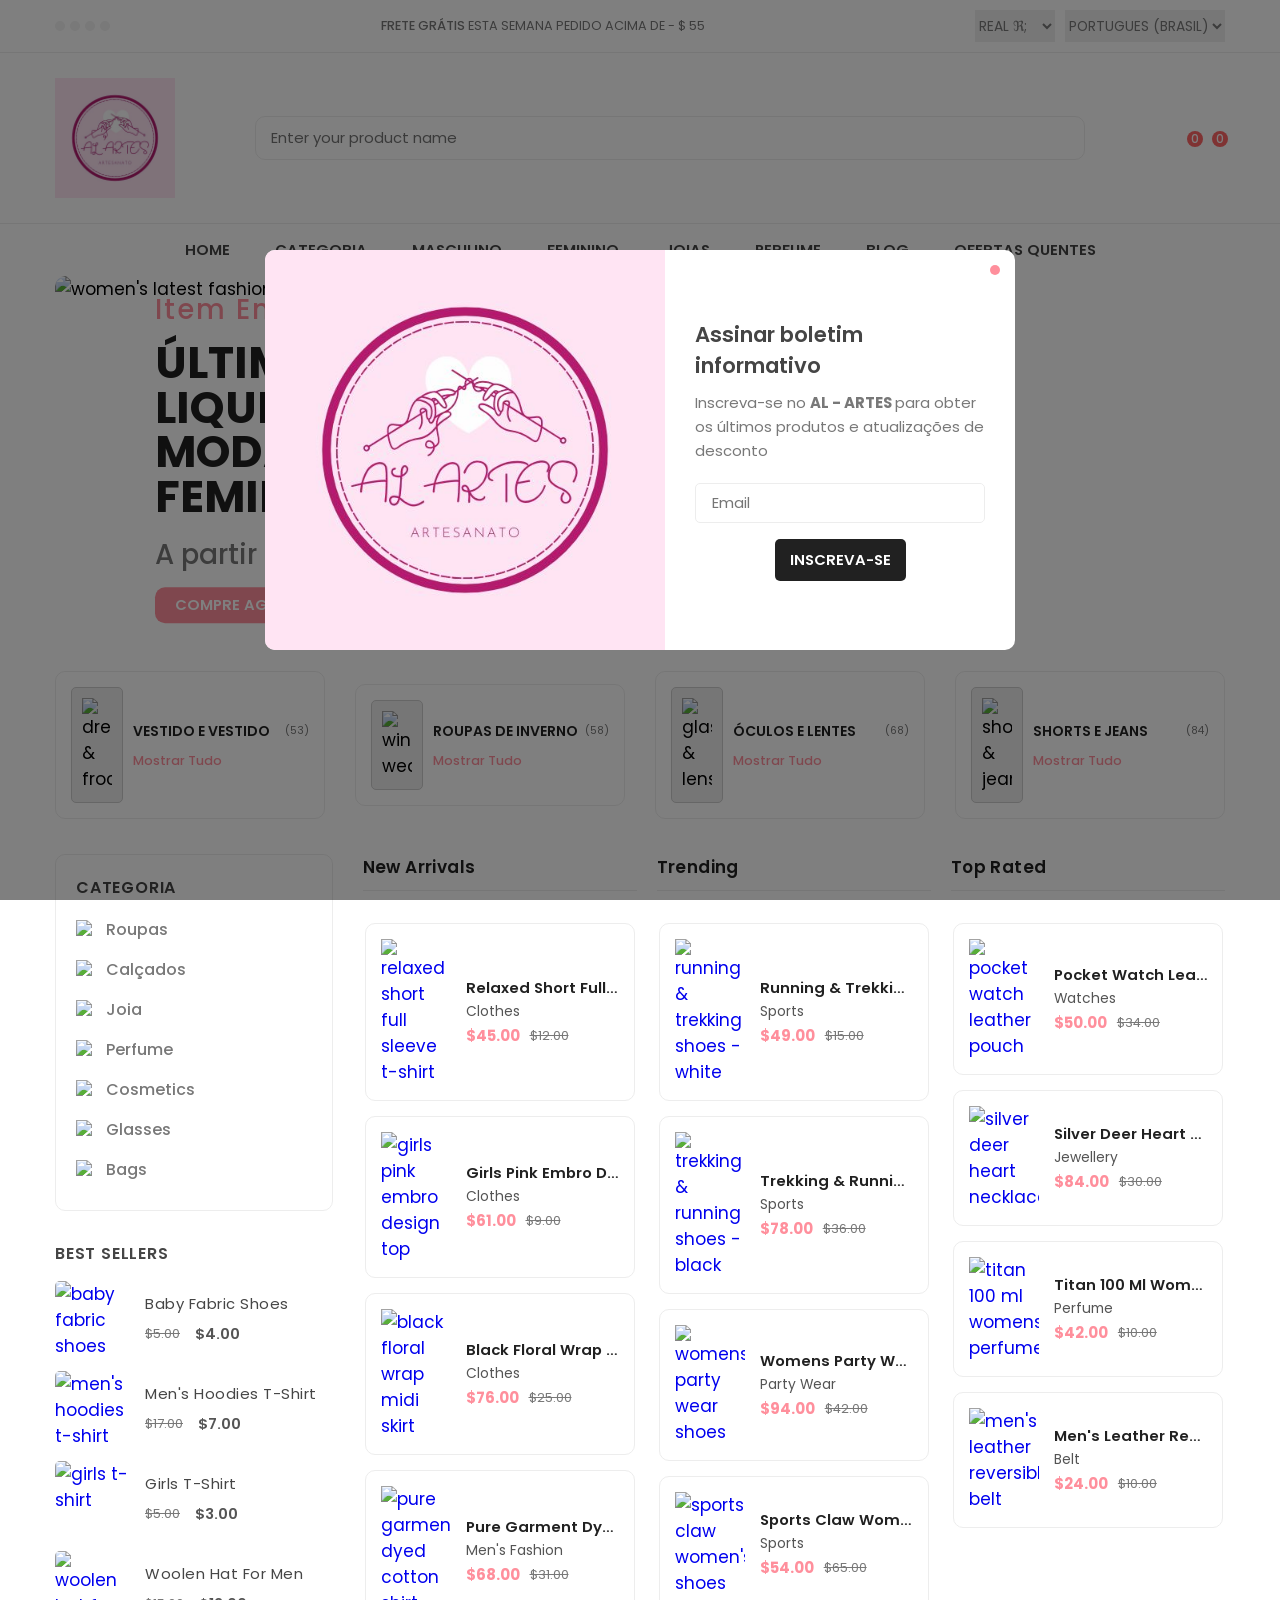
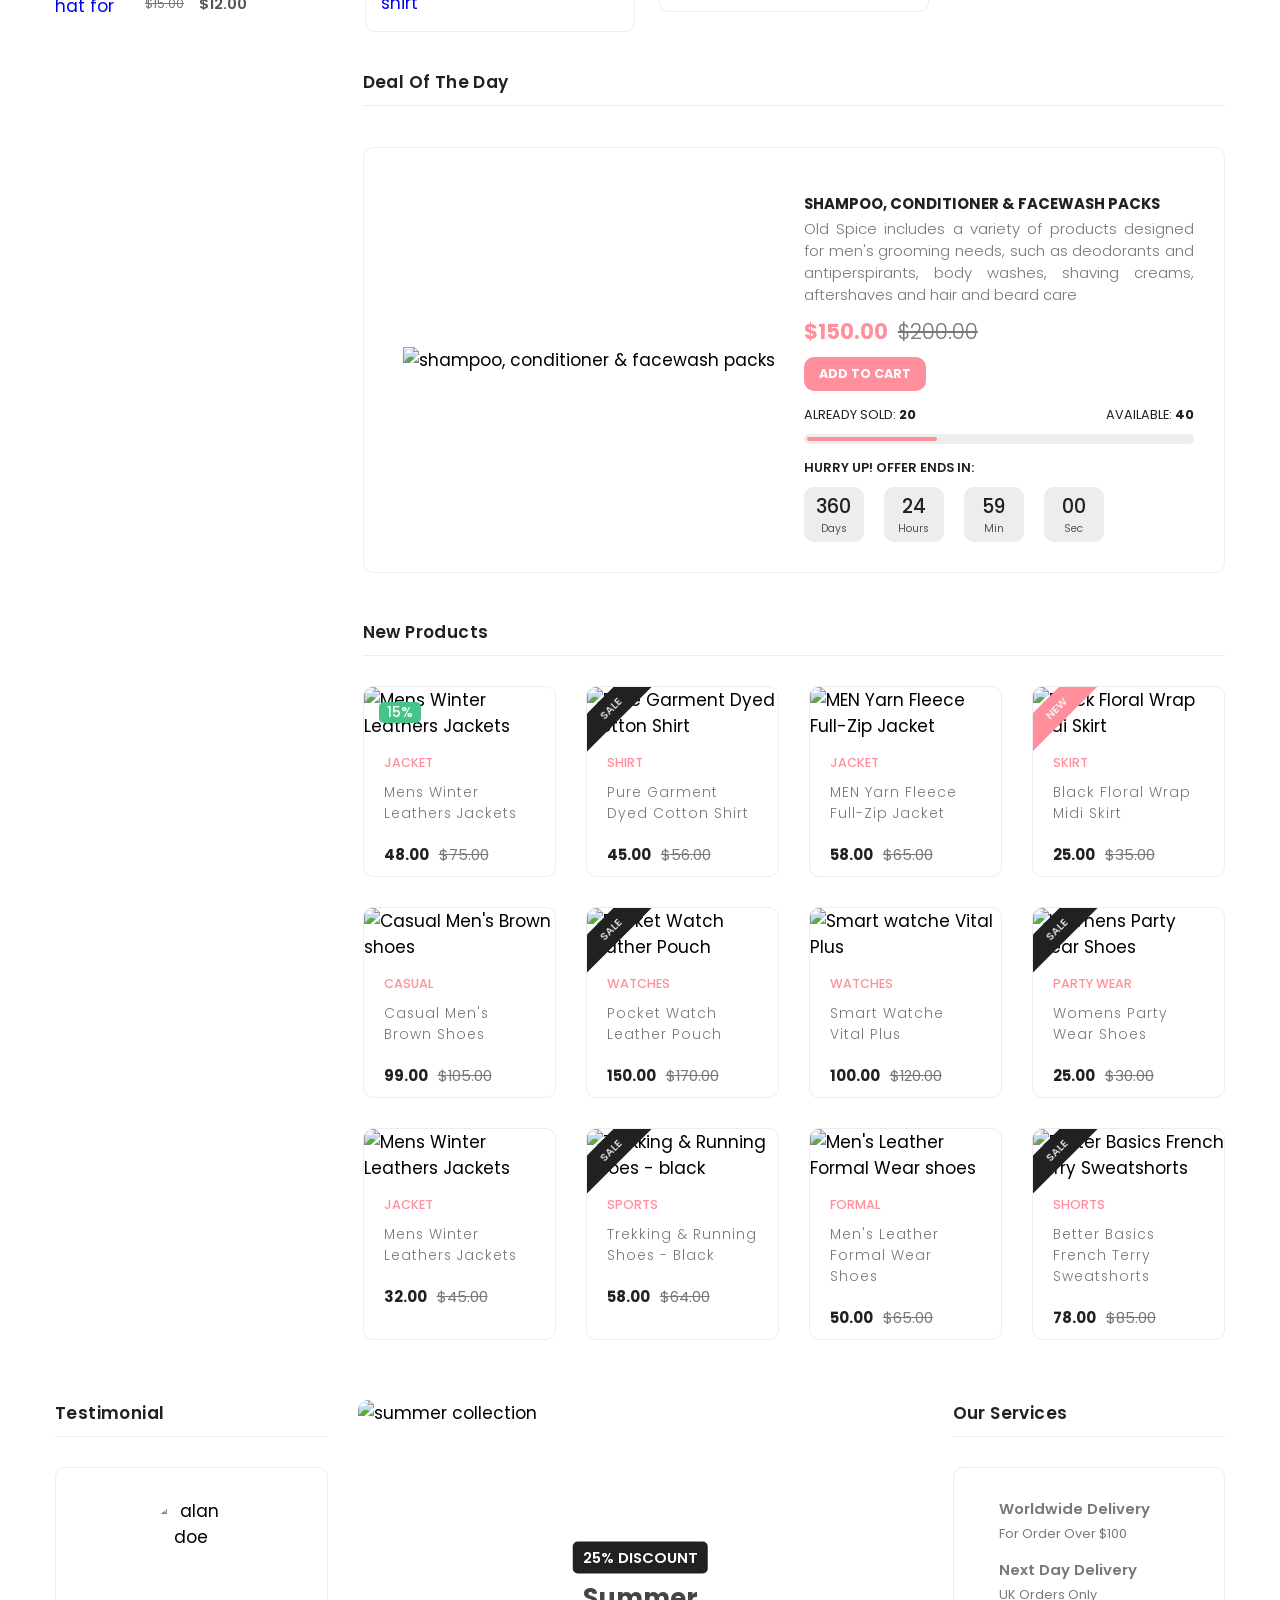
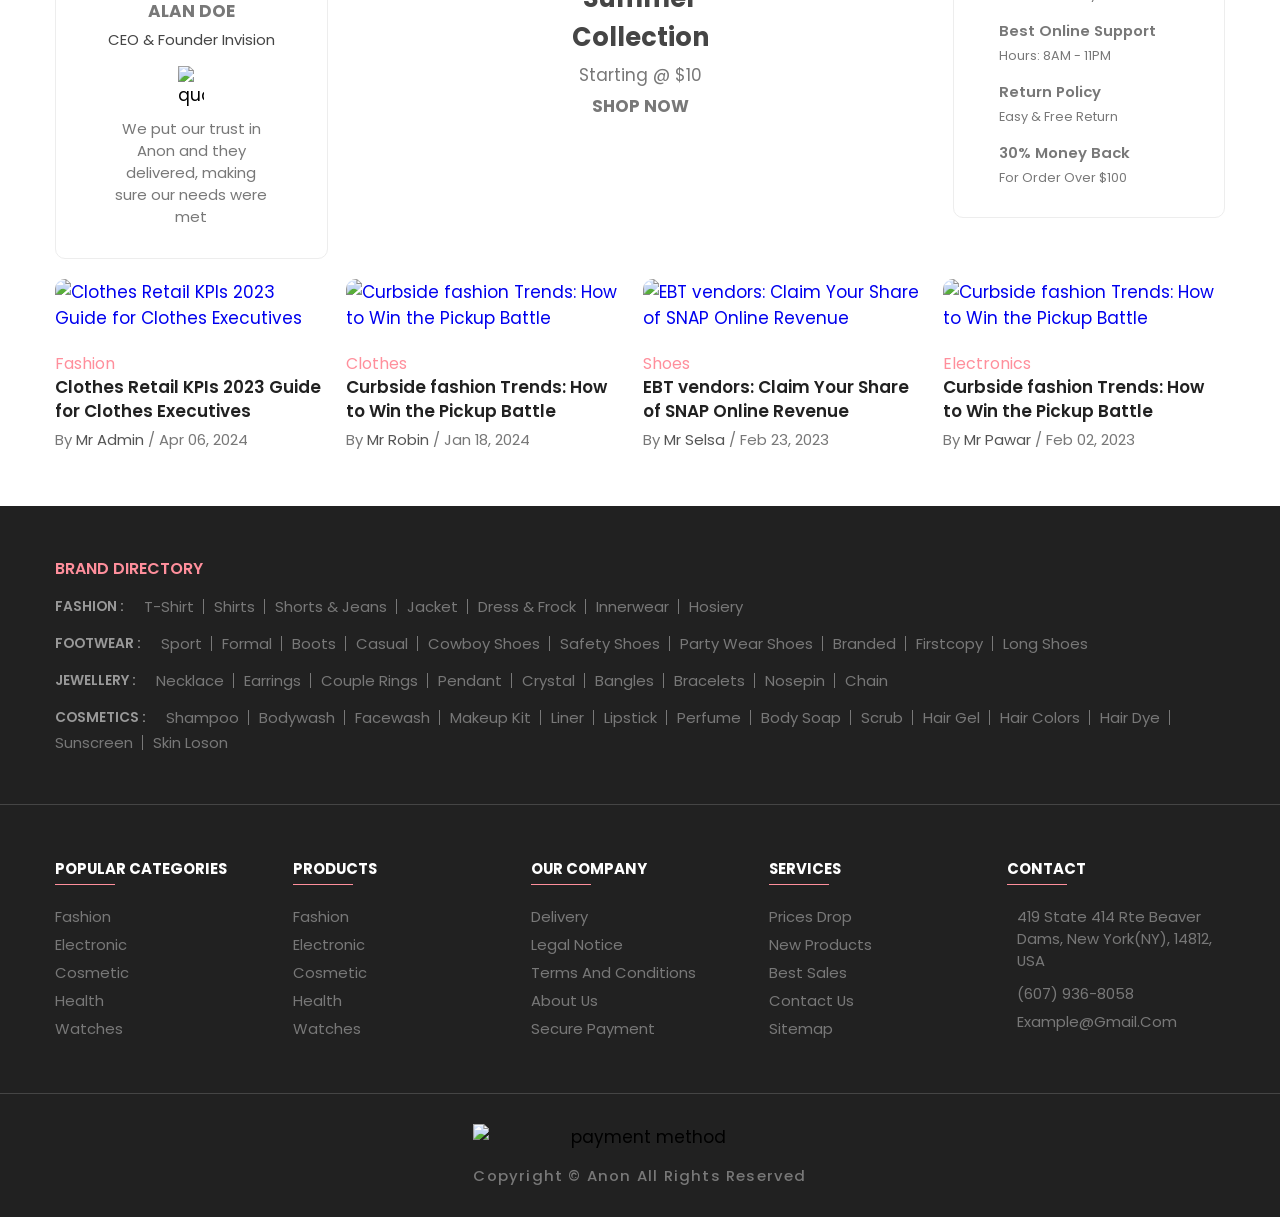
==== index.html @ 82737996 "ARRUMANDO" ====
<!DOCTYPE html>
<html lang="pt-br">

<head>
  <meta charset="UTF-8" />
  <meta name="viewport" content="width=device-width, initial-scale=1.0" />
  <title>AL - Artes</title>
  <link rel="stylesheet" href="style.css" />

  <link rel="shortcut icon" href="https://i.postimg.cc/R07Wy2gJ/favicon.png" type="image/x-icon" />
</head>

<body>
  <div class="overlay" data-overlay></div>

  <div class="modal" data-modal>
    <div class="modal-close-overlay" data-modal-overlay></div>

    <div class="modal-content">
      <button class="modal-close-btn" data-modal-close>
        <ion-icon name="close-outline"></ion-icon>
      </button>

      <div class="newsletter-img">
        <img src="img/AL ARTES.jpg" alt="image" width="400" height="400" />
      </div>

      <div class="newsletter">
        <form action="#">
          <div class="newsletter-header">
            <h3 class="newsletter-title">Assinar boletim informativo</h3>

            <p class="newsletter-desc">
              Inscreva-se no <b>AL - ARTES </b> para obter os últimos produtos
              e atualizações de desconto
            </p>
          </div>

          <input type="email" name="email" class="email-field" placeholder="Email" required />

          <button type="submit" class="btn-newsletter">Inscreva-se</button>
        </form>
      </div>
    </div>
  </div>

  <div class="notification-toast" data-toast>
    <button class="toast-close-btn" data-toast-close>
      <ion-icon name="close-outline"></ion-icon>
    </button>

    <div class="toast-banner">
      <img src="img/tapete_croche.jfif" alt="Ocean Golden Tear Earrings" width="80"
        height="70" />
    </div>

    <div class="toast-detail">
      <p class="toast-message">Alguém acabou de comprar este item</p>
      <p class="toast-title">Tapete Branco</p>
      <p class="toast-meta"><time datetime="PT2M">2 minutos</time> atrás</p>
    </div>
  </div>

  <header>
    <div class="header-top">
      <div class="container">
        <ul class="header-social-container">
          <li>
            <a href="#" class="social-link"><ion-icon name="logo-facebook"></ion-icon></a>
          </li>
          <li>
            <a href="#" class="social-link"><ion-icon name="logo-twitter"></ion-icon></a>
          </li>
          <li>
            <a href="#" class="social-link"><ion-icon name="logo-instagram"></ion-icon></a>
          </li>
          <li>
            <a href="#" class="social-link"><ion-icon name="logo-linkedin"></ion-icon></a>
          </li>
        </ul>

        <div class="header-alert-news">
          <p><b>Frete grátis</b> Esta semana Pedido acima de - $ 55</p>
        </div>

        <div class="header-top-actions">
          <select name="currency">
            <option value="eur">REAL &real;;</option>
          </select>

          <select name="language">
            <option value="pt-br">Portugues (Brasil)</option>
          </select>
        </div>
      </div>
    </div>

    <div class="header-main">
      <div class="container">
        <a href="#" class="header-logo"><img src="img/AL ARTES.jpg" alt="logo" width="120px" height="120px"
            height="36" /></a>

        <div class="header-search-container">
          <input type="search" name="search" class="search-field" placeholder="Enter your product name" />

          <button class="search-btn">
            <ion-icon name="search-outline"></ion-icon>
          </button>
        </div>

        <div class="header-user-actions">
          <button class="action-btn">
            <a href="login/cad.php"><ion-icon name="person-outline"></ion-icon></a>
          </button>

          <button class="action-btn">
            <ion-icon name="heart-outline"></ion-icon>
            <span class="count">0</span>
          </button>

          <button class="action-btn">
            <ion-icon name="bag-handle-outline"></ion-icon>
            <span class="count">0</span>
          </button>
        </div>
      </div>
    </div>

    <nav class="desktop-navigation-menu">
      <div class="container">
        <ul class="desktop-menu-category-list">
          <li class="menu-category">
            <a href="#" class="menu-title">Home</a>
          </li>

          <li class="menu-category">
            <a href="#" class="menu-title">Categoria</a>

            <div class="dropdown-panel">
              <ul class="dropdown-panel-list">
                <li class="menu-title"><a href="#">Eletrônicos</a></li>
                <li class="panel-list-item"><a href="#">Desktop</a></li>
                <li class="panel-list-item"><a href="#">Laptop</a></li>
                <li class="panel-list-item"><a href="#">Câmera</a></li>
                <li class="panel-list-item"><a href="#">Câmera</a></li>
                <li class="panel-list-item">
                  <a href="#">Fone de ouvido</a>
                </li>
                <li class="panel-list-item">
                  <img src="https://i.postimg.cc/MT2mT9ty/electronics-banner-1.jpg" alt="image" width="250"
                    height="119" />
                </li>
              </ul>

              <ul class="dropdown-panel-list">
                <li class="menu-title"><a href="#">Masculino</a></li>
                <li class="panel-list-item"><a href="#">Formal</a></li>
                <li class="panel-list-item"><a href="#">Casual</a></li>
                <li class="panel-list-item"><a href="#">Esporte</a></li>
                <li class="panel-list-item"><a href="#">Jaqueta</a></li>
                <li class="panel-list-item"><a href="#">Óculos de sol</a></li>
                <li class="panel-list-item">
                  <img src="https://i.postimg.cc/nVs954kx/mens-banner.jpg" alt="image" width="250" height="119" />
                </li>
              </ul>

              <ul class="dropdown-panel-list">
                <li class="menu-title"><a href="#">Feminino</a></li>
                <li class="panel-list-item"><a href="#">Formal</a></li>
                <li class="panel-list-item"><a href="#">Casual</a></li>
                <li class="panel-list-item"><a href="#">Perfume</a></li>
                <li class="panel-list-item"><a href="#">Cosméticos</a></li>
                <li class="panel-list-item"><a href="#">Bolsas</a></li>
                <li class="panel-list-item">
                  <img src="https://i.postimg.cc/vT9Bmvq6/womens-banner.jpg" alt="image" width="250" height="119" />
                </li>
              </ul>

              <ul class="dropdown-panel-list">
                <li class="menu-title"><a href="#">Eletrônicos</a></li>
                <li class="panel-list-item"><a href="#">Smart Watch</a></li>
                <li class="panel-list-item"><a href="#">Smart TV</a></li>
                <li class="panel-list-item"><a href="#">Teclado</a></li>
                <li class="panel-list-item"><a href="#">Mouse</a></li>
                <li class="panel-list-item"><a href="#">Microfone</a></li>
                <li class="panel-list-item">
                  <img src="https://i.postimg.cc/htMGhvrM/electronics-banner-2.jpg" alt="image" width="250"
                    height="119" />
                </li>
              </ul>
            </div>
          </li>

          <li class="menu-category">
            <a href="#" class="menu-title">Masculino</a>

            <ul class="dropdown-list">
              <li class="dropdown-item"><a href="#">Camisa</a></li>
              <li class="dropdown-item"><a href="#">Shorts e Jeans</a></li>
              <li class="dropdown-item">
                <a href="#">Calçados de Segurança</a>
              </li>
              <li class="dropdown-item"><a href="#">Carteira</a></li>
            </ul>
          </li>

          <li class="menu-category">
            <a href="#" class="menu-title">Feminino</a>

            <ul class="dropdown-list">
              <li class="dropdown-item"><a href="#">Vestido e vestido</a></li>
              <li class="dropdown-item"><a href="#">Brincos</a></li>
              <li class="dropdown-item"><a href="#">Colar</a></li>
              <li class="dropdown-item"><a href="#">Kit de maquiagem</a></li>
            </ul>
          </li>
          <li class="menu-category">
            <a href="#" class="menu-title">Joias</a>

            <ul class="dropdown-list">
              <li class="dropdown-item"><a href="#">Brincos</a></li>
              <li class="dropdown-item"><a href="#">Anéis de casal</a></li>
              <li class="dropdown-item"><a href="#">Colar</a></li>
              <li class="dropdown-item"><a href="#">Pulseiras</a></li>
            </ul>
          </li>

          <li class="menu-category">
            <a href="#" class="menu-title">Perfume</a>

            <ul class="dropdown-list">
              <li class="dropdown-item">
                <a href="#">Perfume para roupas</a>
              </li>
              <li class="dropdown-item"><a href="#">Desodorante</a></li>
              <li class="dropdown-item">
                <a href="#">Fragrância de flores</a>
              </li>
              <li class="dropdown-item"><a href="#">Ambientador</a></li>
            </ul>
          </li>

          <li class="menu-category">
            <a href="#" class="menu-title">Blog</a>
          </li>

          <li class="menu-category">
            <a href="#" class="menu-title">Ofertas Quentes</a>
          </li>
        </ul>
      </div>
    </nav>

    <div class="mobile-bottom-navigation">
      <button class="action-btn" data-mobile-menu-open-btn>
        <ion-icon name="menu-outline"></ion-icon>
      </button>

      <button class="action-btn">
        <ion-icon name="bag-handle-outline"></ion-icon>
        <span class="count">0</span>
      </button>

      <button class="action-btn">
        <ion-icon name="home-outline"></ion-icon>
      </button>

      <button class="action-btn">
        <ion-icon name="heart-outline"></ion-icon>
        <span class="count">0</span>
      </button>

      <button class="action-btn" data-mobile-menu-open-btn>
        <ion-icon name="grid-outline"></ion-icon>
      </button>
    </div>

    <nav class="mobile-navigation-menu has-scrollbar" data-mobile-menu>
      <div class="menu-top">
        <h2 class="menu-title">Menu</h2>

        <button class="menu-close-btn" data-mobile-menu-close-btn>
          <ion-icon name="close-outline"></ion-icon>
        </button>
      </div>

      <ul class="mobile-menu-category-list">
        <li class="menu-category"><a href="#" class="menu-title">Home</a></li>

        <li class="menu-category">
          <button class="accordion-menu" data-accordion-btn>
            <p class="menu-title">Masculino</p>

            <div>
              <ion-icon name="add-outline" class="add-icon"></ion-icon>
              <ion-icon name="remove-outline" class="remove-icon"></ion-icon>
            </div>
          </button>

          <ul class="submenu-category-list" data-accordion>
            <li class="submenu-category">
              <a href="#" class="submenu-title">Camisa</a>
            </li>
            <li class="submenu-category">
              <a href="#" class="submenu-title">Short e Jeans</a>
            </li>
            <li class="submenu-category">
              <a href="#" class="submenu-title">Calçados de Segurança</a>
            </li>
            <li class="submenu-category">
              <a href="#" class="submenu-title">Carteira</a>
            </li>
          </ul>
        </li>

        <li class="menu-category">
          <button class="accordion-menu" data-accordion-btn>
            <p class="menu-title">Feminino</p>

            <div>
              <ion-icon name="add-outline" class="add-icon"></ion-icon>
              <ion-icon name="remove-outline" class="remove-icon"></ion-icon>
            </div>
          </button>

          <ul class="submenu-category-list" data-accordion>
            <li class="submenu-category">
              <a href="#" class="submenu-title">Vestido e vestido</a>
            </li>
            <li class="submenu-category">
              <a href="#" class="submenu-title">Brincos</a>
            </li>
            <li class="submenu-category">
              <a href="#" class="submenu-title">Colar</a>
            </li>
            <li class="submenu-category">
              <a href="#" class="submenu-title">Kit de maquiagem</a>
            </li>
          </ul>
        </li>

        <li class="menu-category">
          <button class="accordion-menu" data-accordion-btn>
            <p class="menu-title">Jewelyr</p>

            <div>
              <ion-icon name="add-outline" class="add-icon"></ion-icon>
              <ion-icon name="remove-outline" class="remove-icon"></ion-icon>
            </div>
          </button>

          <ul class="submenu-category-list" data-accordion>
            <li class="submenu-category">
              <a href="#" class="submenu-title">Brincos</a>
            </li>
            <li class="submenu-category">
              <a href="#" class="submenu-title">Anéis de casal</a>
            </li>
            <li class="submenu-category">
              <a href="#" class="submenu-title">Colar</a>
            </li>
            <li class="submenu-category">
              <a href="#" class="submenu-title">Pulseiras</a>
            </li>
          </ul>
        </li>

        <li class="menu-category">
          <button class="accordion-menu" data-accordion-btn>
            <p class="menu-title">Perfume</p>

            <div>
              <ion-icon name="add-outline" class="add-icon"></ion-icon>
              <ion-icon name="remove-outline" class="remove-icon"></ion-icon>
            </div>
          </button>

          <ul class="submenu-category-list" data-accordion>
            <li class="submenu-category">
              <a href="#" class="submenu-title">Roupas Perfume</a>
            </li>
            <li class="submenu-category">
              <a href="#" class="submenu-title">Desodorante</a>
            </li>
            <li class="submenu-category">
              <a href="#" class="submenu-title">Fragrância de flores</a>
            </li>
            <li class="submenu-category">
              <a href="#" class="submenu-title">Ambientador</a>
            </li>
          </ul>
        </li>

        <li class="menu-category"><a href="#" class="menu-title">Blog</a></li>

        <li class="menu-category">
          <a href="#" class="menu-title">Ofertas quentes</a>
        </li>
      </ul>

      <div class="menu-bottom">
        <ul class="menu-category-list">
          <li class="menu-category">
            <button class="accordion-menu" data-accordion-btn>
              <p class="menu-title">Idioma</p>
              <ion-icon name="caret-back-outline" class="caret-back"></ion-icon>
            </button>

            <ul class="submenu-category-list" data-accordion>
              <li class="submenu-category">
                <a href="#" class="submenu-title">Inglês</a>
              </li>
              <li class="submenu-category">
                <a href="#" class="submenu-title">Espanhol</a>
              </li>
              <li class="submenu-category">
                <a href="#" class="submenu-title">Francês</a>
              </li>
            </ul>
          </li>
          <li class="menu-category">
            <button class="accordion-menu" data-accordion-btn>
              <p class="menu-title">Moeda</p>
              <ion-icon name="caret-back-outline" class="caret-back"></ion-icon>
            </button>

            <ul class="submenu-category-list" data-accordion>
              <li class="submenu-category">
                <a href="#" class="submenu-title">USD &dollar;</a>
              </li>
              <li class="submenu-category">
                <a href="#" class="submenu-title">EUR &euro;</a>
              </li>
            </ul>
          </li>
        </ul>

        <ul class="menu-social-container">
          <li>
            <a href="#" class="social-link"><ion-icon name="logo-facebook"></ion-icon></a>
          </li>
          <li>
            <a href="#" class="social-link"><ion-icon name="logo-twitter"></ion-icon></a>
          </li>
          <li>
            <a href="#" class="social-link"><ion-icon name="logo-instagram"></ion-icon></a>
          </li>
          <li>
            <a href="#" class="social-link"><ion-icon name="logo-linkedin"></ion-icon></a>
          </li>
        </ul>
      </div>
    </nav>
  </header>

  <main>
    <div class="banner">
      <div class="container">
        <div class="slider-container has-scrollbar">
          <div class="slider-item">
            <img src="https://i.postimg.cc/V6Rrdsk1/banner-1.jpg" alt="women's latest fashion sale"
              class="banner-img" />

            <div class="banner-content">
              <p class="banner-subtitle">Item em alta</p>
              <h2 class="banner-title">Última liquidação de moda feminina</h2>
              <p class="banner-text">A partir de &dollar; <b>20</b>,00</p>
              <a href="#" class="banner-btn">Compre agora</a>
            </div>
          </div>

          <div class="slider-item">
            <img src="https://i.postimg.cc/RFXhvPgZ/banner-2.jpg" alt="modern sunglasses" class="banner-img" />

            <div class="banner-content">
              <p class="banner-subtitle">Acessórios em alta</p>
              <h2 class="banner-title">Óculos de sol modernos</h2>
              <p class="banner-text">A partir de &dollar; <b>15</b>,00</p>
              <a href="#" class="banner-btn">Compre agora</a>
            </div>
          </div>

          <div class="slider-item">
            <img src="https://i.postimg.cc/MTKZ37z2/banner-3.jpg" alt="new fashion summer sale" class="banner-img" />

            <div class="banner-content">
              <p class="banner-subtitle">Oferta de liquidação</p>
              <h2 class="banner-title">Nova liquidação de moda de verão</h2>
              <p class="banner-text">A partir de &dollar; <b>29</b>,99</p>
              <a href="#" class="banner-btn">Compre agora</a>
            </div>
          </div>
        </div>
      </div>
    </div>

    <div class="category">
      <div class="container">
        <div class="category-item-container has-scrollbar">
          <div class="category-item">
            <div class="category-img-box">
              <img src="https://i.postimg.cc/Xv9x15Q8/dress.png" alt="dress & frock" width="30" />
            </div>

            <div class="category-content-box">
              <div class="category-content-flex">
                <h3 class="category-item-title">Vestido e Vestido</h3>
                <p class="category-item-amount">(53)</p>
              </div>
              <a href="#" class="category-btn">Mostrar Tudo</a>
            </div>
          </div>

          <div class="category-item">
            <div class="category-img-box">
              <img src="https://i.postimg.cc/bNKxXJGF/coat.png" alt="winter wear" width="30" />
            </div>

            <div class="category-content-box">
              <div class="category-content-flex">
                <h3 class="category-item-title">Roupas de inverno</h3>
                <p class="category-item-amount">(58)</p>
              </div>
              <a href="#" class="category-btn">Mostrar tudo</a>
            </div>
          </div>

          <div class="category-item">
            <div class="category-img-box">
              <img src="https://i.postimg.cc/zBthxXZ7/glasses.png" alt="glasses & lens" width="30" />
            </div>

            <div class="category-content-box">
              <div class="category-content-flex">
                <h3 class="category-item-title">Óculos e lentes</h3>
                <p class="category-item-amount">(68)</p>
              </div>
              <a href="#" class="category-btn">Mostrar tudo</a>
            </div>
          </div>

          <div class="category-item">
            <div class="category-img-box">
              <img src="https://i.postimg.cc/g04L0kJp/shorts.png" alt="shorts & jeans" width="30" />
            </div>

            <div class="category-content-box">
              <div class="category-content-flex">
                <h3 class="category-item-title">Shorts e Jeans</h3>
                <p class="category-item-amount">(84)</p>
              </div>
              <a href="#" class="category-btn">Mostrar tudo</a>
            </div>
          </div>
          <div class="category-item">
            <div class="category-img-box">
              <img src="https://i.postimg.cc/yddg34gZ/tee.png" alt="t-shirts" width="30" />
            </div>

            <div class="category-content-box">
              <div class="category-content-flex">
                <h3 class="category-item-title">Camisetas</h3>
                <p class="category-item-amount">(35)</p>
              </div>
              <a href="#" class="category-btn">Mostrar tudo</a>
            </div>
          </div>

          <div class="category-item">
            <div class="category-img-box">
              <img src="https://i.postimg.cc/W49mH700/jacket.png" alt="jacket" width="30" />
            </div>

            <div class="category-content-box">
              <div class="category-content-flex">
                <h3 class="category-item-title">Jaqueta</h3>
                <p class="category-item-amount">(16)</p>
              </div>
              <a href="#" class="category-btn">Mostrar tudo</a>
            </div>
          </div>

          <div class="category-item">
            <div class="category-img-box">
              <img src="https://i.postimg.cc/zBVwZRk6/watch.png" alt="watch" width="30" />
            </div>

            <div class="category-content-box">
              <div class="category-content-flex">
                <h3 class="category-item-title">Assistir</h3>
                <p class="category-item-amount">(27)</p>
              </div>
              <a href="#" class="category-btn">Mostrar tudo</a>
            </div>
          </div>

          <div class="category-item">
            <div class="category-img-box">
              <img src="https://i.postimg.cc/y8j0DTQ2/hat.png" alt="hats & caps" width="30" />
            </div>

            <div class="category-content-box">
              <div class="category-content-flex">
                <h3 class="category-item-title">Chapéus e bonés</h3>
                <p class="category-item-amount">(39)</p>
              </div>
              <a href="#" class="category-btn">Mostrar tudo</a>
            </div>
          </div>
        </div>
      </div>
    </div>

    <div class="product-container">
      <div class="container">
        <div class="sidebar has-scrollbar" data-mobile-menu>
          <div class="sidebar-category">
            <div class="sidebar-top">
              <h2 class="sidebar-title">Categoria</h2>

              <button class="sidebar-close-btn" data-mobile-menu-close-btn>
                <ion-icon name="close-outline"></ion-icon>
              </button>
            </div>

            <ul class="sidebar-menu-category-list">
              <li class="sidebar-menu-category">
                <button class="sidebar-accordion-menu" data-accordion-btn>
                  <div class="menu-title-flex">
                    <img src="https://i.postimg.cc/Xv9x15Q8/dress.png" alt="clothes" class="menu-title-img" width="20"
                      height="20" />
                    <p class="menu-title">Roupas</p>
                  </div>

                  <div>
                    <ion-icon name="add-outline" class="add-icon"></ion-icon>
                    <ion-icon name="remove-outline" class="remove-icon"></ion-icon>
                  </div>
                </button>

                <ul class="sidebar-submenu-category-list" data-accordion>
                  <li class="sidebar-submenu-category">
                    <a href="#" class="sidebar-submenu-title">
                      <p class="product-name">Camisa</p>
                      <data value="300" class="stock" title="Estoque disponível">300</data>
                    </a>
                  </li>

                  <li class="sidebar-submenu-category">
                    <a href="#" class="sidebar-submenu-title">
                      <p class="product-name">Shorts e jeans</p>
                      <data value="60" class="stock" title="Estoque disponível">60</data>
                    </a>
                  </li>

                  <li class="sidebar-submenu-category">
                    <a href="#" class="sidebar-submenu-title">
                      <p class="product-name">Jaqueta</p>
                      <data value="50" class="stock" title="Estoque disponível">50</data>
                    </a>
                  </li>

                  <li class="sidebar-submenu-category">
                    <a href="#" class="sidebar-submenu-title">
                      <p class="product-name">Vestido e vestido</p>
                      <data value="87" class="stock" title="Estoque disponível">87</data>
                    </a>
                  </li>
                </ul>
              </li>

              <li class="sidebar-menu-category">
                <button class="sidebar-accordion-menu" data-accordion-btn>
                  <div class="menu-title-flex">
                    <img src="https://i.postimg.cc/d3RBQZhB/shoes.png" alt="footwear" class="menu-title-img" width="20"
                      height="20" />
                    <p class="menu-title">Calçados</p>
                  </div>

                  <div>
                    <ion-icon name="add-outline" class="add-icon"></ion-icon>
                    <ion-icon name="remove-outline" class="remove-icon"></ion-icon>
                  </div>
                </button>

                <ul class="sidebar-submenu-category-list" data-accordion>
                  <li class="sidebar-submenu-category">
                    <a href="#" class="sidebar-submenu-title">
                      <p class="product-name">Esportes</p>
                      <data value="45" class="stock" title="Available Stock">45</data>
                    </a>
                  </li>

                  <li class="sidebar-submenu-category">
                    <a href="#" class="sidebar-submenu-title">
                      <p class="product-name">Formal</p>
                      <data value="75" class="stock" title="Available Stock">75</data>
                    </a>
                  </li>

                  <li class="sidebar-submenu-category">
                    <a href="#" class="sidebar-submenu-title">
                      <p class="product-name">Casual</p>
                      <data value="35" class="stock" title="Available Stock">35</data>
                    </a>
                  </li>

                  <li class="sidebar-submenu-category">
                    <a href="#" class="sidebar-submenu-title">
                      <p class="product-name">Calçados de segurança</p>
                      <data value="26" class="stock" title="Available Stock">26</data>
                    </a>
                  </li>
                </ul>
              </li>

              <li class="sidebar-menu-category">
                <button class="sidebar-accordion-menu" data-accordion-btn>
                  <div class="menu-title-flex">
                    <img src="https://i.postimg.cc/Y9HLrnY5/jewelry.png" alt="jewelyr" class="menu-title-img" width="20"
                      height="20" />
                    <p class="menu-title">Joia</p>
                  </div>

                  <div>
                    <ion-icon name="add-outline" class="add-icon"></ion-icon>
                    <ion-icon name="remove-outline" class="remove-icon"></ion-icon>
                  </div>
                </button>

                <ul class="sidebar-submenu-category-list" data-accordion>
                  <li class="sidebar-submenu-category">
                    <a href="#" class="sidebar-submenu-title">
                      <p class="product-name">Earrings</p>
                      <data value="46" class="stock" title="Available Stock">46</data>
                    </a>
                  </li>

                  <li class="sidebar-submenu-category">
                    <a href="#" class="sidebar-submenu-title">
                      <p class="product-name">Couple Rings</p>
                      <data value="73" class="stock" title="Available Stock">73</data>
                    </a>
                  </li>

                  <li class="sidebar-submenu-category">
                    <a href="#" class="sidebar-submenu-title">
                      <p class="product-name">Necklace</p>
                      <data value="61" class="stock" title="Available Stock">61</data>
                    </a>
                  </li>
                </ul>
              </li>

              <li class="sidebar-menu-category">
                <button class="sidebar-accordion-menu" data-accordion-btn>
                  <div class="menu-title-flex">
                    <img src="https://i.postimg.cc/6q67R8Hz/perfume.png" alt="perfume" class="menu-title-img" width="20"
                      height="20" />
                    <p class="menu-title">Perfume</p>
                  </div>

                  <div>
                    <ion-icon name="add-outline" class="add-icon"></ion-icon>
                    <ion-icon name="remove-outline" class="remove-icon"></ion-icon>
                  </div>
                </button>

                <ul class="sidebar-submenu-category-list" data-accordion>
                  <li class="sidebar-submenu-category">
                    <a href="#" class="sidebar-submenu-title">
                      <p class="product-name">Clothes Perfume</p>
                      <data value="12" class="stock" title="Available Stock">12 pcs</data>
                    </a>
                  </li>

                  <li class="sidebar-submenu-category">
                    <a href="#" class="sidebar-submenu-title">
                      <p class="product-name">Deodorant</p>
                      <data value="60" class="stock" title="Available Stock">60 pcs</data>
                    </a>
                  </li>

                  <li class="sidebar-submenu-category">
                    <a href="#" class="sidebar-submenu-title">
                      <p class="product-name">Jacket</p>
                      <data value="50" class="stock" title="Available Stock">50 pcs</data>
                    </a>
                  </li>

                  <li class="sidebar-submenu-category">
                    <a href="#" class="sidebar-submenu-title">
                      <p class="product-name">Dress & Frock</p>
                      <data value="87" class="stock" title="Available Stock">87 pcs</data>
                    </a>
                  </li>
                </ul>
              </li>

              <li class="sidebar-menu-category">
                <button class="sidebar-accordion-menu" data-accordion-btn>
                  <div class="menu-title-flex">
                    <img src="https://i.postimg.cc/dQnZF91f/cosmetics.png" alt="cosmetics" class="menu-title-img"
                      width="20" height="20" />
                    <p class="menu-title">Cosmetics</p>
                  </div>

                  <div>
                    <ion-icon name="add-outline" class="add-icon"></ion-icon>
                    <ion-icon name="remove-outline" class="remove-icon"></ion-icon>
                  </div>
                </button>

                <ul class="sidebar-submenu-category-list" data-accordion>
                  <li class="sidebar-submenu-category">
                    <a href="#" class="sidebar-submenu-title">
                      <p class="product-name">Shampoo</p>
                      <data value="68" class="stock" title="Available Stock">68</data>
                    </a>
                  </li>

                  <li class="sidebar-submenu-category">
                    <a href="#" class="sidebar-submenu-title">
                      <p class="product-name">Sunscreen</p>
                      <data value="46" class="stock" title="Available Stock">46</data>
                    </a>
                  </li>

                  <li class="sidebar-submenu-category">
                    <a href="#" class="sidebar-submenu-title">
                      <p class="product-name">Body Wash</p>
                      <data value="79" class="stock" title="Available Stock">79</data>
                    </a>
                  </li>

                  <li class="sidebar-submenu-category">
                    <a href="#" class="sidebar-submenu-title">
                      <p class="product-name">Makeup Kit</p>
                      <data value="23" class="stock" title="Available Stock">23</data>
                    </a>
                  </li>
                </ul>
              </li>

              <li class="sidebar-menu-category">
                <button class="sidebar-accordion-menu" data-accordion-btn>
                  <div class="menu-title-flex">
                    <img src="https://i.postimg.cc/zBthxXZ7/glasses.png" alt="glasses" class="menu-title-img" width="20"
                      height="20" />
                    <p class="menu-title">Glasses</p>
                  </div>

                  <div>
                    <ion-icon name="add-outline" class="add-icon"></ion-icon>
                    <ion-icon name="remove-outline" class="remove-icon"></ion-icon>
                  </div>
                </button>

                <ul class="sidebar-submenu-category-list" data-accordion>
                  <li class="sidebar-submenu-category">
                    <a href="#" class="sidebar-submenu-title">
                      <p class="product-name">Sunglasses</p>
                      <data value="50" class="stock" title="Available Stock">50</data>
                    </a>
                  </li>

                  <li class="sidebar-submenu-category">
                    <a href="#" class="sidebar-submenu-title">
                      <p class="product-name">Lenses</p>
                      <data value="48" class="stock" title="Available Stock">48</data>
                    </a>
                  </li>
                </ul>
              </li>

              <li class="sidebar-menu-category">
                <button class="sidebar-accordion-menu" data-accordion-btn>
                  <div class="menu-title-flex">
                    <img src="https://i.postimg.cc/5yt0yZ0R/bag.png" alt="bags" class="menu-title-img" width="20"
                      height="20" />
                    <p class="menu-title">Bags</p>
                  </div>

                  <div>
                    <ion-icon name="add-outline" class="add-icon"></ion-icon>
                    <ion-icon name="remove-outline" class="remove-icon"></ion-icon>
                  </div>
                </button>

                <ul class="sidebar-submenu-category-list" data-accordion>
                  <li class="sidebar-submenu-category">
                    <a href="#" class="sidebar-submenu-title">
                      <p class="product-name">Shopping Bag</p>
                      <data value="62" class="stock" title="Available Stock">62</data>
                    </a>
                  </li>

                  <li class="sidebar-submenu-category">
                    <a href="#" class="sidebar-submenu-title">
                      <p class="product-name">Gym Backpack</p>
                      <data value="35" class="stock" title="Available Stock">35</data>
                    </a>
                  </li>

                  <li class="sidebar-submenu-category">
                    <a href="#" class="sidebar-submenu-title">
                      <p class="product-name">Purse</p>
                      <data value="80" class="stock" title="Available Stock">80</data>
                    </a>
                  </li>

                  <li class="sidebar-submenu-category">
                    <a href="#" class="sidebar-submenu-title">
                      <p class="product-name">Wallet</p>
                      <data value="75" class="stock" title="Available Stock">75</data>
                    </a>
                  </li>
                </ul>
              </li>
            </ul>
          </div>

          <div class="product-showcase">
            <h3 class="showcase-heading">Best Sellers</h3>

            <div class="showcase-wrapper">
              <div class="showcase-container">
                <div class="showcase">
                  <a href="#" class="showcase-img-box">
                    <img src="https://i.postimg.cc/kGZn4GL2/1.jpg" alt="baby fabric shoes" class="showcase-img"
                      width="75" height="75" />
                  </a>

                  <div class="showcase-content">
                    <a href="#">
                      <h4 class="showcase-title">Baby fabric shoes</h4>
                    </a>

                    <div class="showcase-rating">
                      <ion-icon name="star"></ion-icon>
                      <ion-icon name="star"></ion-icon>
                      <ion-icon name="star"></ion-icon>
                      <ion-icon name="star"></ion-icon>
                      <ion-icon name="star"></ion-icon>
                    </div>

                    <div class="price-box">
                      <del>$5.00</del>
                      <p class="price">$4.00</p>
                    </div>
                  </div>
                </div>

                <div class="showcase">
                  <a href="#" class="showcase-img-box">
                    <img src="https://i.postimg.cc/fySG8Kgb/2.jpg" alt="men's hoodies t-shirt" class="showcase-img"
                      width="75" height="75" />
                  </a>

                  <div class="showcase-content">
                    <a href="#">
                      <h4 class="showcase-title">
                        Men's hoodies t-shirt
                      </h4>
                    </a>

                    <div class="showcase-rating">
                      <ion-icon name="star"></ion-icon>
                      <ion-icon name="star"></ion-icon>
                      <ion-icon name="star"></ion-icon>
                      <ion-icon name="star"></ion-icon>
                      <ion-icon name="star"></ion-icon>
                    </div>

                    <div class="price-box">
                      <del>$17.00</del>
                      <p class="price">$7.00</p>
                    </div>
                  </div>
                </div>

                <div class="showcase">
                  <a href="#" class="showcase-img-box">
                    <img src="https://i.postimg.cc/14xL2qLr/3.jpg" alt="girls t-shirt" class="showcase-img" width="75"
                      height="75" />
                  </a>

                  <div class="showcase-content">
                    <a href="#">
                      <h4 class="showcase-title">Girls t-shirt</h4>
                    </a>

                    <div class="showcase-rating">
                      <ion-icon name="star"></ion-icon>
                      <ion-icon name="star"></ion-icon>
                      <ion-icon name="star"></ion-icon>
                      <ion-icon name="star"></ion-icon>
                      <ion-icon name="star"></ion-icon>
                    </div>

                    <div class="price-box">
                      <del>$5.00</del>
                      <p class="price">$3.00</p>
                    </div>
                  </div>
                </div>

                <div class="showcase">
                  <a href="#" class="showcase-img-box">
                    <img src="https://i.postimg.cc/y6wxsrKv/4.jpg" alt="woolen hat for men" class="showcase-img"
                      width="75" height="75" />
                  </a>

                  <div class="showcase-content">
                    <a href="#">
                      <h4 class="showcase-title">Woolen hat for men</h4>
                    </a>

                    <div class="showcase-rating">
                      <ion-icon name="star"></ion-icon>
                      <ion-icon name="star"></ion-icon>
                      <ion-icon name="star"></ion-icon>
                      <ion-icon name="star"></ion-icon>
                      <ion-icon name="star"></ion-icon>
                    </div>

                    <div class="price-box">
                      <del>$15.00</del>
                      <p class="price">$12.00</p>
                    </div>
                  </div>
                </div>
              </div>
            </div>
          </div>
        </div>

        <div class="product-box">
          <div class="product-minimal">
            <div class="product-showcase">
              <h2 class="title">New Arrivals</h2>

              <div class="showcase-wrapper has-scrollbar">
                <div class="showcase-container">
                  <div class="showcase">
                    <a href="#" class="showcase-img-box">
                      <img src="https://i.postimg.cc/fyLNm09z/clothes-1.jpg" alt="relaxed short full sleeve t-shirt"
                        class="showcase-img" width="70" />
                    </a>

                    <div class="showcase-content">
                      <a href="#">
                        <h4 class="showcase-title">
                          Relaxed Short full sleeve t-shirt
                        </h4>
                      </a>
                      <a href="#" class="showcase-category">Clothes</a>

                      <div class="price-box">
                        <p class="price">$45.00</p>
                        <del>$12.00</del>
                      </div>
                    </div>
                  </div>

                  <div class="showcase">
                    <a href="#" class="showcase-img-box">
                      <img src="https://i.postimg.cc/T3mXVxpD/clothes-2.jpg" alt="girls pink embro design top"
                        class="showcase-img" width="70" />
                    </a>

                    <div class="showcase-content">
                      <a href="#">
                        <h4 class="showcase-title">
                          Girls pink Embro design top
                        </h4>
                      </a>
                      <a href="#" class="showcase-category">Clothes</a>

                      <div class="price-box">
                        <p class="price">$61.00</p>
                        <del>$9.00</del>
                      </div>
                    </div>
                  </div>

                  <div class="showcase">
                    <a href="#" class="showcase-img-box">
                      <img src="https://i.postimg.cc/DzgH6wF8/clothes-3.jpg" alt="black floral wrap midi skirt"
                        class="showcase-img" width="70" />
                    </a>

                    <div class="showcase-content">
                      <a href="#">
                        <h4 class="showcase-title">
                          Black Floral Wrap Midi Skirt
                        </h4>
                      </a>
                      <a href="#" class="showcase-category">Clothes</a>

                      <div class="price-box">
                        <p class="price">$76.00</p>
                        <del>$25.00</del>
                      </div>
                    </div>
                  </div>

                  <div class="showcase">
                    <a href="#" class="showcase-img-box">
                      <img src="https://i.postimg.cc/02w43fPg/shirt-1.jpg" alt="pure garment dyed cotton shirt"
                        class="showcase-img" width="70" />
                    </a>

                    <div class="showcase-content">
                      <a href="#">
                        <h4 class="showcase-title">
                          Pure Garment Dyed Cotton Shirt
                        </h4>
                      </a>
                      <a href="#" class="showcase-category">Men's Fashion</a>

                      <div class="price-box">
                        <p class="price">$68.00</p>
                        <del>$31.00</del>
                      </div>
                    </div>
                  </div>
                </div>

                <div class="showcase-container">
                  <div class="showcase">
                    <a href="#" class="showcase-img-box">
                      <img src="https://i.postimg.cc/DZ3QSqRG/jacket-5.jpg" alt="relaxed short full sleeve t-shirt"
                        class="showcase-img" width="70" />
                    </a>

                    <div class="showcase-content">
                      <a href="#">
                        <h4 class="showcase-title">
                          Relaxed Short full sleeve t-shirt
                        </h4>
                      </a>
                      <a href="#" class="showcase-category">Clothes</a>

                      <div class="price-box">
                        <p class="price">$45.00</p>
                        <del>$12.00</del>
                      </div>
                    </div>
                  </div>

                  <div class="showcase">
                    <a href="#" class="showcase-img-box">
                      <img src="https://i.postimg.cc/9fnSKNRh/jacket-1.jpg" alt="men yarn fleece full-zip jacket"
                        class="showcase-img" width="70" />
                    </a>

                    <div class="showcase-content">
                      <a href="#">
                        <h4 class="showcase-title">
                          Men Yarn Fleece Full-zip Jacket
                        </h4>
                      </a>
                      <a href="#" class="showcase-category">Winter wear</a>

                      <div class="price-box">
                        <p class="price">$61.00</p>
                        <del>$11.00</del>
                      </div>
                    </div>
                  </div>

                  <div class="showcase">
                    <a href="#" class="showcase-img-box">
                      <img src="https://i.postimg.cc/jdybNKWJ/jacket-3.jpg" alt="mens winter leathers jackets"
                        class="showcase-img" width="70" />
                    </a>

                    <div class="showcase-content">
                      <a href="#">
                        <h4 class="showcase-title">
                          Mens Winter Leathers Jackets
                        </h4>
                      </a>
                      <a href="#" class="showcase-category">Jackets</a>

                      <div class="price-box">
                        <p class="price">$50.00</p>
                        <del>$25.00</del>
                      </div>
                    </div>
                  </div>

                  <div class="showcase">
                    <a href="#" class="showcase-img-box">
                      <img src="https://i.postimg.cc/7Lmt7tMz/shorts-1.jpg" alt="better basics french terry sweatshorts"
                        class="showcase-img" width="70" />
                    </a>

                    <div class="showcase-content">
                      <a href="#">
                        <h4 class="showcase-title">
                          Better Basics French Terry Sweatshorts
                        </h4>
                      </a>
                      <a href="#" class="showcase-category">Shorts</a>

                      <div class="price-box">
                        <p class="price">$20.00</p>
                        <del>$10.00</del>
                      </div>
                    </div>
                  </div>
                </div>
              </div>
            </div>

            <div class="product-showcase">
              <h2 class="title">Trending</h2>

              <div class="showcase-wrapper has-scrollbar">
                <div class="showcase-container">
                  <div class="showcase">
                    <a href="#" class="showcase-img-box">
                      <img src="https://i.postimg.cc/pLWhzrLm/sports-1.jpg" alt="running & trekking shoes - white"
                        class="showcase-img" width="70" />
                    </a>

                    <div class="showcase-content">
                      <a href="#">
                        <h4 class="showcase-title">
                          Running & Trekking Shoes - White
                        </h4>
                      </a>
                      <a href="#" class="showcase-category">Sports</a>

                      <div class="price-box">
                        <p class="price">$49.00</p>
                        <del>$15.00</del>
                      </div>
                    </div>
                  </div>

                  <div class="showcase">
                    <a href="#" class="showcase-img-box">
                      <img src="https://i.postimg.cc/DfjFzzbv/sports-2.jpg" alt="trekking & running shoes - black"
                        class="showcase-img" width="70" />
                    </a>

                    <div class="showcase-content">
                      <a href="#">
                        <h4 class="showcase-title">
                          Trekking & Running Shoes - Black
                        </h4>
                      </a>
                      <a href="#" class="showcase-category">Sports</a>

                      <div class="price-box">
                        <p class="price">$78.00</p>
                        <del>$36.00</del>
                      </div>
                    </div>
                  </div>

                  <div class="showcase">
                    <a href="#" class="showcase-img-box">
                      <img src="https://i.postimg.cc/qRPjQYmZ/party-wear-1.jpg" alt="womens party wear shoes"
                        class="showcase-img" width="70" />
                    </a>

                    <div class="showcase-content">
                      <a href="#">
                        <h4 class="showcase-title">
                          Womens Party Wear Shoes
                        </h4>
                      </a>
                      <a href="#" class="showcase-category">Party Wear</a>

                      <div class="price-box">
                        <p class="price">$94.00</p>
                        <del>$42.00</del>
                      </div>
                    </div>
                  </div>

                  <div class="showcase">
                    <a href="#" class="showcase-img-box">
                      <img src="https://i.postimg.cc/cH1M4Wv3/sports-3.jpg" alt="sports claw women's shoes"
                        class="showcase-img" width="70" />
                    </a>

                    <div class="showcase-content">
                      <a href="#">
                        <h4 class="showcase-title">
                          Sports Claw Women's Shoes
                        </h4>
                      </a>
                      <a href="#" class="showcase-category">Sports</a>

                      <div class="price-box">
                        <p class="price">$54.00</p>
                        <del>$65.00</del>
                      </div>
                    </div>
                  </div>
                </div>

                <div class="showcase-container">
                  <div class="showcase">
                    <a href="#" class="showcase-img-box">
                      <img src="https://i.postimg.cc/JnczQTWc/sports-6.jpg" alt="air tekking shoes - white"
                        class="showcase-img" width="70" />
                    </a>

                    <div class="showcase-content">
                      <a href="#">
                        <h4 class="showcase-title">
                          Air Trekking Shoes - White
                        </h4>
                      </a>
                      <a href="#" class="showcase-category">Sports</a>

                      <div class="price-box">
                        <p class="price">$52.00</p>
                        <del>$55.00</del>
                      </div>
                    </div>
                  </div>

                  <div class="showcase">
                    <a href="#" class="showcase-img-box">
                      <img src="https://i.postimg.cc/XvxVGrKQ/shoe-3.jpg" alt="Boot With Suede Detail"
                        class="showcase-img" width="70" />
                    </a>

                    <div class="showcase-content">
                      <a href="#">
                        <h4 class="showcase-title">
                          Boot With Suede Detail
                        </h4>
                      </a>
                      <a href="#" class="showcase-category">Boots</a>

                      <div class="price-box">
                        <p class="price">$20.00</p>
                        <del>$30.00</del>
                      </div>
                    </div>
                  </div>

                  <div class="showcase">
                    <a href="#" class="showcase-img-box">
                      <img src="https://i.postimg.cc/JnMtkwB5/shoe-1.jpg" alt="men's leather formal wear shoes"
                        class="showcase-img" width="70" />
                    </a>

                    <div class="showcase-content">
                      <a href="#">
                        <h4 class="showcase-title">
                          Men's Leather Formal Wear Shoes
                        </h4>
                      </a>
                      <a href="#" class="showcase-category">Formal</a>

                      <div class="price-box">
                        <p class="price">$56.00</p>
                        <del>$78.00</del>
                      </div>
                    </div>
                  </div>

                  <div class="showcase">
                    <a href="#" class="showcase-img-box">
                      <img src="https://i.postimg.cc/0yCHGD6R/shoe-2.jpg" alt="casual men's brown shoes"
                        class="showcase-img" width="70" />
                    </a>

                    <div class="showcase-content">
                      <a href="#">
                        <h4 class="showcase-title">
                          Casual Men's Brown Shoes
                        </h4>
                      </a>
                      <a href="#" class="showcase-category">Casual</a>

                      <div class="price-box">
                        <p class="price">$50.00</p>
                        <del>$55.00</del>
                      </div>
                    </div>
                  </div>
                </div>
              </div>
            </div>

            <div class="product-showcase">
              <h2 class="title">Top Rated</h2>

              <div class="showcase-wrapper has-scrollbar">
                <div class="showcase-container">
                  <div class="showcase">
                    <a href="#" class="showcase-img-box">
                      <img src="https://i.postimg.cc/jq84QT45/watch-3.jpg" alt="pocket watch leather pouch"
                        class="showcase-img" width="70" />
                    </a>

                    <div class="showcase-content">
                      <a href="#">
                        <h4 class="showcase-title">
                          Pocket Watch Leather Pouch
                        </h4>
                      </a>
                      <a href="#" class="showcase-category">Watches</a>

                      <div class="price-box">
                        <p class="price">$50.00</p>
                        <del>$34.00</del>
                      </div>
                    </div>
                  </div>

                  <div class="showcase">
                    <a href="#" class="showcase-img-box">
                      <img src="https://i.postimg.cc/MZmBYvv7/jewellery-3.jpg" alt="silver deer heart necklace"
                        class="showcase-img" width="70" />
                    </a>

                    <div class="showcase-content">
                      <a href="#">
                        <h4 class="showcase-title">
                          Silver Deer Heart Necklace
                        </h4>
                      </a>
                      <a href="#" class="showcase-category">Jewellery</a>

                      <div class="price-box">
                        <p class="price">$84.00</p>
                        <del>$30.00</del>
                      </div>
                    </div>
                  </div>

                  <div class="showcase">
                    <a href="#" class="showcase-img-box">
                      <img src="https://i.postimg.cc/R0Kv9Jtq/perfume.jpg" alt="titan 100 ml womens perfume"
                        class="showcase-img" width="70" />
                    </a>

                    <div class="showcase-content">
                      <a href="#">
                        <h4 class="showcase-title">
                          Titan 100 Ml Womens Perfume
                        </h4>
                      </a>
                      <a href="#" class="showcase-category">Perfume</a>

                      <div class="price-box">
                        <p class="price">$42.00</p>
                        <del>$10.00</del>
                      </div>
                    </div>
                  </div>

                  <div class="showcase">
                    <a href="#" class="showcase-img-box">
                      <img src="https://i.postimg.cc/jj4kzynp/belt.jpg" alt="men's leather reversible belt"
                        class="showcase-img" width="70" />
                    </a>

                    <div class="showcase-content">
                      <a href="#">
                        <h4 class="showcase-title">
                          Men's Leather Reversible Belt
                        </h4>
                      </a>
                      <a href="#" class="showcase-category">Belt</a>

                      <div class="price-box">
                        <p class="price">$24.00</p>
                        <del>$10.00</del>
                      </div>
                    </div>
                  </div>
                </div>

                <div class="showcase-container">
                  <div class="showcase">
                    <a href="#" class="showcase-img-box">
                      <img src="https://i.postimg.cc/T24Nqdh3/jewellery-2.jpg" alt="platinum zircon classic ring"
                        class="showcase-img" width="70" />
                    </a>

                    <div class="showcase-content">
                      <a href="#">
                        <h4 class="showcase-title">
                          Platinum Zircon Classic Ring
                        </h4>
                      </a>
                      <a href="#" class="showcase-category">Jewellery</a>

                      <div class="price-box">
                        <p class="price">$62.00</p>
                        <del>$65.00</del>
                      </div>
                    </div>
                  </div>

                  <div class="showcase">
                    <a href="#" class="showcase-img-box">
                      <img src="https://i.postimg.cc/rsk1gH6g/watch-1.jpg" alt="smart watche vital plus"
                        class="showcase-img" width="70" />
                    </a>

                    <div class="showcase-content">
                      <a href="#">
                        <h4 class="showcase-title">
                          Smart Watch Vital Plus
                        </h4>
                      </a>
                      <a href="#" class="showcase-category">Watches</a>

                      <div class="price-box">
                        <p class="price">$56.00</p>
                        <del>$78.00</del>
                      </div>
                    </div>
                  </div>

                  <div class="showcase">
                    <a href="#" class="showcase-img-box">
                      <img src="https://i.postimg.cc/wjGDnM81/shampoo.jpg" alt="shampoo conditioner packs"
                        class="showcase-img" width="70" />
                    </a>

                    <div class="showcase-content">
                      <a href="#">
                        <h4 class="showcase-title">
                          Shampoo Conditioner Packs
                        </h4>
                      </a>
                      <a href="#" class="showcase-category">Cosmetics</a>

                      <div class="price-box">
                        <p class="price">$20.00</p>
                        <del>$30.00</del>
                      </div>
                    </div>
                  </div>

                  <div class="showcase">
                    <a href="#" class="showcase-img-box">
                      <img src="https://i.postimg.cc/6qd3mpCv/jewellery-1.jpg" alt="rose gold peacock earrings"
                        class="showcase-img" width="70" />
                    </a>

                    <div class="showcase-content">
                      <a href="#">
                        <h4 class="showcase-title">
                          Rose Gold Peacock Earrings
                        </h4>
                      </a>
                      <a href="#" class="showcase-category">Jewellery</a>

                      <div class="price-box">
                        <p class="price">$20.00</p>
                        <del>$30.00</del>
                      </div>
                    </div>
                  </div>
                </div>
              </div>
            </div>
          </div>

          <div class="product-featured">
            <h2 class="title">Deal of the day</h2>

            <div class="showcase-wrapper has-scrollbar">
              <div class="showcase-container">
                <div class="showcase">
                  <div class="showcase-banner">
                    <img src="https://i.postimg.cc/wjGDnM81/shampoo.jpg" alt="shampoo, conditioner & facewash packs"
                      class="showcase-img" />
                  </div>

                  <div class="showcase-content">
                    <div class="showcase-rating">
                      <ion-icon name="star"></ion-icon>
                      <ion-icon name="star"></ion-icon>
                      <ion-icon name="star"></ion-icon>
                      <ion-icon name="star-outline"></ion-icon>
                      <ion-icon name="star-outline"></ion-icon>
                    </div>

                    <a href="#">
                      <h3 class="showcase-title">
                        SHAMPOO, CONDITIONER & FACEWASH PACKS
                      </h3>
                    </a>
                    <p class="showcase-desc">
                      Old Spice includes a variety of products designed for
                      men's grooming needs, such as deodorants and
                      antiperspirants, body washes, shaving creams,
                      aftershaves and hair and beard care
                    </p>

                    <div class="price-box">
                      <p class="price">$150.00</p>
                      <del>$200.00</del>
                    </div>

                    <button class="add-cart-btn">Add to Cart</button>

                    <div class="showcase-status">
                      <div class="wrapper">
                        <p>Already Sold: <b>20</b></p>
                        <p>Available: <b>40</b></p>
                      </div>

                      <div class="showcase-status-bar"></div>
                    </div>

                    <div class="countdown-box">
                      <p class="countdown-desc">Hurry up! Offer ends in:</p>

                      <div class="countdown">
                        <div class="countdown-content">
                          <p class="display-number">360</p>
                          <p class="display-text">Days</p>
                        </div>

                        <div class="countdown-content">
                          <p class="display-number">24</p>
                          <p class="display-text">Hours</p>
                        </div>

                        <div class="countdown-content">
                          <p class="display-number">59</p>
                          <p class="display-text">Min</p>
                        </div>

                        <div class="countdown-content">
                          <p class="display-number">00</p>
                          <p class="display-text">Sec</p>
                        </div>
                      </div>
                    </div>
                  </div>
                </div>
              </div>

              <div class="showcase-container">
                <div class="showcase">
                  <div class="showcase-banner">
                    <img src="https://i.postimg.cc/6qd3mpCv/jewellery-1.jpg" alt="Rose Gold diamonds Earring"
                      class="showcase-img" />
                  </div>

                  <div class="showcase-content">
                    <div class="showcase-rating">
                      <ion-icon name="star"></ion-icon>
                      <ion-icon name="star"></ion-icon>
                      <ion-icon name="star"></ion-icon>
                      <ion-icon name="star-outline"></ion-icon>
                      <ion-icon name="star-outline"></ion-icon>
                    </div>

                    <a href="#">
                      <h3 class="showcase-title">
                        ROSE GOLD DIAMOND EARRINGS
                      </h3>
                    </a>
                    <p class="showcase-desc">
                      It's a stylish piece of jewelry that combines the warm
                      tones of rose gold with the brilliance of diamonds.
                      Enjoy a a luxurious and elegant accessory, perfect for
                      enhancing any outfit while adding a touch of
                      sophistication
                    </p>

                    <div class="price-box">
                      <p class="price">$1990.00</p>
                      <del>$2000.00</del>
                    </div>

                    <button class="add-cart-btn">Add to Cart</button>

                    <div class="showcase-status">
                      <div class="wrapper">
                        <p>Already Sold: <b>15</b></p>
                        <p>Available: <b>40</b></p>
                      </div>

                      <div class="showcase-status-bar"></div>
                    </div>

                    <div class="countdown-box">
                      <p class="countdown-desc">Hurry up! Offer ends in:</p>

                      <div class="countdown">
                        <div class="countdown-content">
                          <p class="display-number">360</p>
                          <p class="display-text">Days</p>
                        </div>

                        <div class="countdown-content">
                          <p class="display-number">24</p>
                          <p class="display-text">Hours</p>
                        </div>

                        <div class="countdown-content">
                          <p class="display-number">59</p>
                          <p class="display-text">Min</p>
                        </div>

                        <div class="countdown-content">
                          <p class="display-number">00</p>
                          <p class="display-text">Sec</p>
                        </div>
                      </div>
                    </div>
                  </div>
                </div>
              </div>
            </div>
          </div>

          <div class="product-main">
            <h2 class="title">New Products</h2>

            <div class="product-grid">
              <div class="showcase">
                <div class="showcase-banner">
                  <img src="https://i.postimg.cc/jdybNKWJ/jacket-3.jpg" alt="Mens Winter Leathers Jackets"
                    class="product-img default" width="300" />
                  <img src="https://i.postimg.cc/pr9cj4HT/jacket-4.jpg" alt="Mens Winter Leathers Jackets"
                    class="product-img hover" width="300" />

                  <p class="showcase-badge">15%</p>

                  <div class="showcase-actions">
                    <button class="btn-action">
                      <ion-icon name="heart-outline"></ion-icon>
                    </button>
                    <button class="btn-action">
                      <ion-icon name="eye-outline"></ion-icon>
                    </button>
                    <button class="btn-action">
                      <ion-icon name="repeat-outline"></ion-icon>
                    </button>
                    <button class="btn-action">
                      <ion-icon name="bag-add-outline"></ion-icon>
                    </button>
                  </div>
                </div>

                <div class="showcase-content">
                  <a href="#" class="showcase-category">Jacket</a>
                  <a href="#">
                    <h3 class="showcase-title">
                      Mens Winter Leathers Jackets
                    </h3>
                  </a>

                  <div class="showcase-rating">
                    <ion-icon name="star"></ion-icon>
                    <ion-icon name="star"></ion-icon>
                    <ion-icon name="star"></ion-icon>
                    <ion-icon name="star-outline"></ion-icon>
                    <ion-icon name="star-outline"></ion-icon>
                  </div>

                  <div class="price-box">
                    <p class="price">48.00</p>
                    <del>$75.00</del>
                  </div>
                </div>
              </div>

              <div class="showcase">
                <div class="showcase-banner">
                  <img src="https://i.postimg.cc/02w43fPg/shirt-1.jpg" alt="Pure Garment Dyed Cotton Shirt"
                    class="product-img default" width="300" />
                  <img src="https://i.postimg.cc/dVbq6JMK/shirt-2.jpg" alt="Pure Garment Dyed Cotton Shirt"
                    class="product-img hover" width="300" />

                  <p class="showcase-badge angle black">Sale</p>

                  <div class="showcase-actions">
                    <button class="btn-action">
                      <ion-icon name="heart-outline"></ion-icon>
                    </button>
                    <button class="btn-action">
                      <ion-icon name="eye-outline"></ion-icon>
                    </button>
                    <button class="btn-action">
                      <ion-icon name="repeat-outline"></ion-icon>
                    </button>
                    <button class="btn-action">
                      <ion-icon name="bag-add-outline"></ion-icon>
                    </button>
                  </div>
                </div>

                <div class="showcase-content">
                  <a href="#" class="showcase-category">SHIRT</a>
                  <a href="#">
                    <h3 class="showcase-title">
                      Pure Garment Dyed Cotton Shirt
                    </h3>
                  </a>

                  <div class="showcase-rating">
                    <ion-icon name="star"></ion-icon>
                    <ion-icon name="star"></ion-icon>
                    <ion-icon name="star"></ion-icon>
                    <ion-icon name="star-outline"></ion-icon>
                    <ion-icon name="star-outline"></ion-icon>
                  </div>

                  <div class="price-box">
                    <p class="price">45.00</p>
                    <del>$56.00</del>
                  </div>
                </div>
              </div>

              <div class="showcase">
                <div class="showcase-banner">
                  <img src="https://i.postimg.cc/DZ3QSqRG/jacket-5.jpg" alt="MEN Yarn Fleece Full-Zip Jacket"
                    class="product-img default" width="300" />
                  <img src="https://i.postimg.cc/RFnYQp6s/jacket-6.jpg" alt="MEN Yarn Fleece Full-Zip Jacket"
                    class="product-img hover" width="300" />

                  <!-- <p class="showcase-badge angle black">Sale</p> -->

                  <div class="showcase-actions">
                    <button class="btn-action">
                      <ion-icon name="heart-outline"></ion-icon>
                    </button>
                    <button class="btn-action">
                      <ion-icon name="eye-outline"></ion-icon>
                    </button>
                    <button class="btn-action">
                      <ion-icon name="repeat-outline"></ion-icon>
                    </button>
                    <button class="btn-action">
                      <ion-icon name="bag-add-outline"></ion-icon>
                    </button>
                  </div>
                </div>

                <div class="showcase-content">
                  <a href="#" class="showcase-category">JACKET</a>
                  <a href="#">
                    <h3 class="showcase-title">
                      MEN Yarn Fleece Full-Zip Jacket
                    </h3>
                  </a>

                  <div class="showcase-rating">
                    <ion-icon name="star"></ion-icon>
                    <ion-icon name="star"></ion-icon>
                    <ion-icon name="star"></ion-icon>
                    <ion-icon name="star-outline"></ion-icon>
                    <ion-icon name="star-outline"></ion-icon>
                  </div>

                  <div class="price-box">
                    <p class="price">58.00</p>
                    <del>$65.00</del>
                  </div>
                </div>
              </div>

              <div class="showcase">
                <div class="showcase-banner">
                  <img src="https://i.postimg.cc/DzgH6wF8/clothes-3.jpg" alt="Black Floral Wrap Midi Skirt"
                    class="product-img default" width="300" />
                  <img src="https://i.postimg.cc/g01SJySv/clothes-4.jpg" alt="Black Floral Wrap Midi Skirt"
                    class="product-img hover" width="300" />

                  <p class="showcase-badge angle pink">NEW</p>

                  <div class="showcase-actions">
                    <button class="btn-action">
                      <ion-icon name="heart-outline"></ion-icon>
                    </button>
                    <button class="btn-action">
                      <ion-icon name="eye-outline"></ion-icon>
                    </button>
                    <button class="btn-action">
                      <ion-icon name="repeat-outline"></ion-icon>
                    </button>
                    <button class="btn-action">
                      <ion-icon name="bag-add-outline"></ion-icon>
                    </button>
                  </div>
                </div>

                <div class="showcase-content">
                  <a href="#" class="showcase-category">SKIRT</a>
                  <a href="#">
                    <h3 class="showcase-title">
                      Black Floral Wrap Midi Skirt
                    </h3>
                  </a>

                  <div class="showcase-rating">
                    <ion-icon name="star"></ion-icon>
                    <ion-icon name="star"></ion-icon>
                    <ion-icon name="star"></ion-icon>
                    <ion-icon name="star-outline"></ion-icon>
                    <ion-icon name="star-outline"></ion-icon>
                  </div>

                  <div class="price-box">
                    <p class="price">25.00</p>
                    <del>$35.00</del>
                  </div>
                </div>
              </div>

              <div class="showcase">
                <div class="showcase-banner">
                  <img src="https://i.postimg.cc/0yCHGD6R/shoe-2.jpg" alt="Casual Men's Brown shoes"
                    class="product-img default" width="300" />
                  <img src="https://i.postimg.cc/TY29THdz/shoe-2-1.jpg" alt="Casual Men's Brown shoes"
                    class="product-img hover" width="300" />

                  <!-- <p class="showcase-badge angle black">Sale</p> -->

                  <div class="showcase-actions">
                    <button class="btn-action">
                      <ion-icon name="heart-outline"></ion-icon>
                    </button>
                    <button class="btn-action">
                      <ion-icon name="eye-outline"></ion-icon>
                    </button>
                    <button class="btn-action">
                      <ion-icon name="repeat-outline"></ion-icon>
                    </button>
                    <button class="btn-action">
                      <ion-icon name="bag-add-outline"></ion-icon>
                    </button>
                  </div>
                </div>

                <div class="showcase-content">
                  <a href="#" class="showcase-category">CASUAL</a>
                  <a href="#">
                    <h3 class="showcase-title">
                      Casual Men's Brown shoes
                    </h3>
                  </a>

                  <div class="showcase-rating">
                    <ion-icon name="star"></ion-icon>
                    <ion-icon name="star"></ion-icon>
                    <ion-icon name="star"></ion-icon>
                    <ion-icon name="star-outline"></ion-icon>
                    <ion-icon name="star-outline"></ion-icon>
                  </div>

                  <div class="price-box">
                    <p class="price">99.00</p>
                    <del>$105.00</del>
                  </div>
                </div>
              </div>

              <div class="showcase">
                <div class="showcase-banner">
                  <img src="https://i.postimg.cc/jq84QT45/watch-3.jpg" alt="Pocket Watch Leather Pouch"
                    class="product-img default" width="300" />
                  <img src="https://i.postimg.cc/tRk3vt32/watch-4.jpg" alt="Pocket Watch Leather Pouch"
                    class="product-img hover" width="300" />

                  <p class="showcase-badge angle black">Sale</p>

                  <div class="showcase-actions">
                    <button class="btn-action">
                      <ion-icon name="heart-outline"></ion-icon>
                    </button>
                    <button class="btn-action">
                      <ion-icon name="eye-outline"></ion-icon>
                    </button>
                    <button class="btn-action">
                      <ion-icon name="repeat-outline"></ion-icon>
                    </button>
                    <button class="btn-action">
                      <ion-icon name="bag-add-outline"></ion-icon>
                    </button>
                  </div>
                </div>

                <div class="showcase-content">
                  <a href="#" class="showcase-category">WATCHES</a>
                  <a href="#">
                    <h3 class="showcase-title">
                      Pocket Watch Leather Pouch
                    </h3>
                  </a>

                  <div class="showcase-rating">
                    <ion-icon name="star"></ion-icon>
                    <ion-icon name="star"></ion-icon>
                    <ion-icon name="star"></ion-icon>
                    <ion-icon name="star-outline"></ion-icon>
                    <ion-icon name="star-outline"></ion-icon>
                  </div>

                  <div class="price-box">
                    <p class="price">150.00</p>
                    <del>$170.00</del>
                  </div>
                </div>
              </div>

              <div class="showcase">
                <div class="showcase-banner">
                  <img src="https://i.postimg.cc/rsk1gH6g/watch-1.jpg" alt="Smart watche Vital Plus"
                    class="product-img default" width="300" />
                  <img src="https://i.postimg.cc/hjgmpfhk/watch-2.jpg" alt="Smart watche Vital Plus"
                    class="product-img hover" width="300" />

                  <!-- <p class="showcase-badge angle black">Sale</p> -->

                  <div class="showcase-actions">
                    <button class="btn-action">
                      <ion-icon name="heart-outline"></ion-icon>
                    </button>
                    <button class="btn-action">
                      <ion-icon name="eye-outline"></ion-icon>
                    </button>
                    <button class="btn-action">
                      <ion-icon name="repeat-outline"></ion-icon>
                    </button>
                    <button class="btn-action">
                      <ion-icon name="bag-add-outline"></ion-icon>
                    </button>
                  </div>
                </div>

                <div class="showcase-content">
                  <a href="#" class="showcase-category">WATCHES</a>
                  <a href="#">
                    <h3 class="showcase-title">
                      Smart watche Vital Plus
                    </h3>
                  </a>

                  <div class="showcase-rating">
                    <ion-icon name="star"></ion-icon>
                    <ion-icon name="star"></ion-icon>
                    <ion-icon name="star"></ion-icon>
                    <ion-icon name="star-outline"></ion-icon>
                    <ion-icon name="star-outline"></ion-icon>
                  </div>

                  <div class="price-box">
                    <p class="price">100.00</p>
                    <del>$120.00</del>
                  </div>
                </div>
              </div>

              <div class="showcase">
                <div class="showcase-banner">
                  <img src="https://i.postimg.cc/qRPjQYmZ/party-wear-1.jpg" alt="Womens Party Wear Shoes"
                    class="product-img default" width="300" />
                  <img src="https://i.postimg.cc/FKhF6cgV/party-wear-2.jpg" alt="Womens Party Wear Shoes"
                    class="product-img hover" width="300" />

                  <p class="showcase-badge angle black">Sale</p>

                  <div class="showcase-actions">
                    <button class="btn-action">
                      <ion-icon name="heart-outline"></ion-icon>
                    </button>
                    <button class="btn-action">
                      <ion-icon name="eye-outline"></ion-icon>
                    </button>
                    <button class="btn-action">
                      <ion-icon name="repeat-outline"></ion-icon>
                    </button>
                    <button class="btn-action">
                      <ion-icon name="bag-add-outline"></ion-icon>
                    </button>
                  </div>
                </div>

                <div class="showcase-content">
                  <a href="#" class="showcase-category">PARTY WEAR</a>
                  <a href="#">
                    <h3 class="showcase-title">
                      Womens Party Wear Shoes
                    </h3>
                  </a>

                  <div class="showcase-rating">
                    <ion-icon name="star"></ion-icon>
                    <ion-icon name="star"></ion-icon>
                    <ion-icon name="star"></ion-icon>
                    <ion-icon name="star-outline"></ion-icon>
                    <ion-icon name="star-outline"></ion-icon>
                  </div>

                  <div class="price-box">
                    <p class="price">25.00</p>
                    <del>$30.00</del>
                  </div>
                </div>
              </div>

              <div class="showcase">
                <div class="showcase-banner">
                  <img src="https://i.postimg.cc/9fnSKNRh/jacket-1.jpg" alt="Mens Winter Leathers Jackets"
                    class="product-img default" width="300" />
                  <img src="https://i.postimg.cc/T36WRKJp/jacket-2.jpg" alt="Mens Winter Leathers Jackets"
                    class="product-img hover" width="300" />

                  <!-- <p class="showcase-badge angle black">Sale</p> -->

                  <div class="showcase-actions">
                    <button class="btn-action">
                      <ion-icon name="heart-outline"></ion-icon>
                    </button>
                    <button class="btn-action">
                      <ion-icon name="eye-outline"></ion-icon>
                    </button>
                    <button class="btn-action">
                      <ion-icon name="repeat-outline"></ion-icon>
                    </button>
                    <button class="btn-action">
                      <ion-icon name="bag-add-outline"></ion-icon>
                    </button>
                  </div>
                </div>

                <div class="showcase-content">
                  <a href="#" class="showcase-category">JACKET</a>
                  <a href="#">
                    <h3 class="showcase-title">
                      Mens Winter Leathers Jackets
                    </h3>
                  </a>

                  <div class="showcase-rating">
                    <ion-icon name="star"></ion-icon>
                    <ion-icon name="star"></ion-icon>
                    <ion-icon name="star"></ion-icon>
                    <ion-icon name="star-outline"></ion-icon>
                    <ion-icon name="star-outline"></ion-icon>
                  </div>

                  <div class="price-box">
                    <p class="price">32.00</p>
                    <del>$45.00</del>
                  </div>
                </div>
              </div>

              <div class="showcase">
                <div class="showcase-banner">
                  <img src="https://i.postimg.cc/DfjFzzbv/sports-2.jpg" alt="Trekking & Running Shoes - black"
                    class="product-img default" width="300" />
                  <img src="https://i.postimg.cc/BbFX338T/sports-4.jpg" alt="Trekking & Running Shoes - black"
                    class="product-img hover" width="300" />

                  <p class="showcase-badge angle black">Sale</p>

                  <div class="showcase-actions">
                    <button class="btn-action">
                      <ion-icon name="heart-outline"></ion-icon>
                    </button>
                    <button class="btn-action">
                      <ion-icon name="eye-outline"></ion-icon>
                    </button>
                    <button class="btn-action">
                      <ion-icon name="repeat-outline"></ion-icon>
                    </button>
                    <button class="btn-action">
                      <ion-icon name="bag-add-outline"></ion-icon>
                    </button>
                  </div>
                </div>

                <div class="showcase-content">
                  <a href="#" class="showcase-category">SPORTS</a>
                  <a href="#">
                    <h3 class="showcase-title">
                      Trekking & Running Shoes - black
                    </h3>
                  </a>

                  <div class="showcase-rating">
                    <ion-icon name="star"></ion-icon>
                    <ion-icon name="star"></ion-icon>
                    <ion-icon name="star"></ion-icon>
                    <ion-icon name="star-outline"></ion-icon>
                    <ion-icon name="star-outline"></ion-icon>
                  </div>

                  <div class="price-box">
                    <p class="price">58.00</p>
                    <del>$64.00</del>
                  </div>
                </div>
              </div>

              <div class="showcase">
                <div class="showcase-banner">
                  <img src="https://i.postimg.cc/JnMtkwB5/shoe-1.jpg" alt="Men's Leather Formal Wear shoes"
                    class="product-img default" width="300" />
                  <img src="https://i.postimg.cc/BnLwGwNq/shoe-1-1.jpg" alt="Men's Leather Formal Wear shoes"
                    class="product-img hover" width="300" />

                  <!-- <p class="showcase-badge angle black">Sale</p> -->

                  <div class="showcase-actions">
                    <button class="btn-action">
                      <ion-icon name="heart-outline"></ion-icon>
                    </button>
                    <button class="btn-action">
                      <ion-icon name="eye-outline"></ion-icon>
                    </button>
                    <button class="btn-action">
                      <ion-icon name="repeat-outline"></ion-icon>
                    </button>
                    <button class="btn-action">
                      <ion-icon name="bag-add-outline"></ion-icon>
                    </button>
                  </div>
                </div>

                <div class="showcase-content">
                  <a href="#" class="showcase-category">FORMAL</a>
                  <a href="#">
                    <h3 class="showcase-title">
                      Men's Leather Formal Wear shoes
                    </h3>
                  </a>

                  <div class="showcase-rating">
                    <ion-icon name="star"></ion-icon>
                    <ion-icon name="star"></ion-icon>
                    <ion-icon name="star"></ion-icon>
                    <ion-icon name="star-outline"></ion-icon>
                    <ion-icon name="star-outline"></ion-icon>
                  </div>

                  <div class="price-box">
                    <p class="price">50.00</p>
                    <del>$65.00</del>
                  </div>
                </div>
              </div>

              <div class="showcase">
                <div class="showcase-banner">
                  <img src="https://i.postimg.cc/7Lmt7tMz/shorts-1.jpg" alt="Better Basics French Terry Sweatshorts"
                    class="product-img default" width="300" />
                  <img src="https://i.postimg.cc/cLBTZywG/shorts-2.jpg" alt="Better Basics French Terry Sweatshorts"
                    class="product-img hover" width="300" />

                  <p class="showcase-badge angle black">Sale</p>

                  <div class="showcase-actions">
                    <button class="btn-action">
                      <ion-icon name="heart-outline"></ion-icon>
                    </button>
                    <button class="btn-action">
                      <ion-icon name="eye-outline"></ion-icon>
                    </button>
                    <button class="btn-action">
                      <ion-icon name="repeat-outline"></ion-icon>
                    </button>
                    <button class="btn-action">
                      <ion-icon name="bag-add-outline"></ion-icon>
                    </button>
                  </div>
                </div>

                <div class="showcase-content">
                  <a href="#" class="showcase-category">SHORTS</a>
                  <a href="#">
                    <h3 class="showcase-title">
                      Better Basics French Terry Sweatshorts
                    </h3>
                  </a>

                  <div class="showcase-rating">
                    <ion-icon name="star"></ion-icon>
                    <ion-icon name="star"></ion-icon>
                    <ion-icon name="star"></ion-icon>
                    <ion-icon name="star-outline"></ion-icon>
                    <ion-icon name="star-outline"></ion-icon>
                  </div>

                  <div class="price-box">
                    <p class="price">78.00</p>
                    <del>$85.00</del>
                  </div>
                </div>
              </div>
            </div>
          </div>
        </div>
      </div>
    </div>

    <div>
      <div class="container">
        <div class="testimonials-box">
          <div class="testimonial">
            <h2 class="title">Testimonial</h2>

            <div class="testimonial-card">
              <img src="https://i.postimg.cc/g27jxrvV/testimonial-1.jpg" alt="alan doe" class="testimonial-banner"
                width="80" height="80" />

              <p class="testimonial-name">Alan Doe</p>

              <p class="testimonial-title">CEO & Founder Invision</p>

              <img src="https://i.postimg.cc/QCSxhM8W/quotes.png" alt="quotation" class="quotation-img" width="26" />

              <p class="testimonial-desc">
                We put our trust in Anon and they delivered, making sure our
                needs were met
              </p>
            </div>
          </div>

          <div class="cta-container">
            <img src="https://i.postimg.cc/G2xsTd3b/cta-banner.jpg" alt="summer collection" class="cta-banner" />

            <a href="#" class="cta-content">
              <p class="discount">25% Discount</p>
              <h2 class="cta-title">Summer Collection</h2>
              <p class="cta-text">Starting @ $10</p>

              <button class="cta-btn">Shop Now</button>
            </a>
          </div>

          <div class="service">
            <h2 class="title">Our Services</h2>

            <div class="service-container">
              <a href="#" class="service-item">
                <div class="service-icon">
                  <ion-icon name="boat-outline"></ion-icon>
                </div>

                <div class="service-content">
                  <h3 class="service-title">Worldwide Delivery</h3>
                  <p class="service-desc">For Order Over $100</p>
                </div>
              </a>

              <a href="#" class="service-item">
                <div class="service-icon">
                  <ion-icon name="rocket-outline"></ion-icon>
                </div>

                <div class="service-content">
                  <h3 class="service-title">Next Day Delivery</h3>
                  <p class="service-desc">UK Orders Only</p>
                </div>
              </a>

              <a href="#" class="service-item">
                <div class="service-icon">
                  <ion-icon name="call-outline"></ion-icon>
                </div>

                <div class="service-content">
                  <h3 class="service-title">Best Online Support</h3>
                  <p class="service-desc">Hours: 8AM - 11PM</p>
                </div>
              </a>

              <a href="#" class="service-item">
                <div class="service-icon">
                  <ion-icon name="arrow-undo-outline"></ion-icon>
                </div>

                <div class="service-content">
                  <h3 class="service-title">Return Policy</h3>
                  <p class="service-desc">Easy & Free Return</p>
                </div>
              </a>

              <a href="#" class="service-item">
                <div class="service-icon">
                  <ion-icon name="ticket-outline"></ion-icon>
                </div>

                <div class="service-content">
                  <h3 class="service-title">30% Money Back</h3>
                  <p class="service-desc">For Order Over $100</p>
                </div>
              </a>
            </div>
          </div>
        </div>
      </div>
    </div>

    <div class="blog">
      <div class="container">
        <div class="blog-container has-scrollbar">
          <div class="blog-card">
            <a href="#">
              <img src="https://i.postimg.cc/2886v00v/blog-1.jpg"
                alt="Clothes Retail KPIs 2023 Guide for Clothes Executives" class="blog-banner" width="300" />
            </a>

            <div class="blog-content">
              <a href="#" class="blog-category">Fashion</a>
              <a href="#">
                <h3 class="blog-title">
                  Clothes Retail KPIs 2023 Guide for Clothes Executives
                </h3>
              </a>
              <p class="blog-meta">
                By <cite>Mr Admin</cite> /
                <time datetime="2024-04-06">Apr 06, 2024</time>
              </p>
            </div>
          </div>

          <div class="blog-card">
            <a href="#">
              <img src="https://i.postimg.cc/cJWPgbmG/blog-2.jpg"
                alt="Curbside fashion Trends: How to Win the Pickup Battle" class="blog-banner" width="300" />
            </a>

            <div class="blog-content">
              <a href="#" class="blog-category">Clothes</a>
              <a href="#">
                <h3 class="blog-title">
                  Curbside fashion Trends: How to Win the Pickup Battle
                </h3>
              </a>
              <p class="blog-meta">
                By <cite>Mr Robin</cite> /
                <time datetime="2024-01-18">Jan 18, 2024</time>
              </p>
            </div>
          </div>

          <div class="blog-card">
            <a href="#">
              <img src="https://i.postimg.cc/BQkj0xCK/blog-3.jpg"
                alt="EBT vendors: Claim Your Share of SNAP Online Revenue" class="blog-banner" width="300" />
            </a>

            <div class="blog-content">
              <a href="#" class="blog-category">Shoes</a>
              <a href="#">
                <h3 class="blog-title">
                  EBT vendors: Claim Your Share of SNAP Online Revenue
                </h3>
              </a>
              <p class="blog-meta">
                By <cite>Mr Selsa</cite> /
                <time datetime="2023-02-23">Feb 23, 2023</time>
              </p>
            </div>
          </div>

          <div class="blog-card">
            <a href="#">
              <img src="https://i.postimg.cc/43Jskdjc/blog-4.jpg"
                alt="Curbside fashion Trends: How to Win the Pickup Battle" class="blog-banner" width="300" />
            </a>

            <div class="blog-content">
              <a href="#" class="blog-category">Electronics</a>
              <a href="#">
                <h3 class="blog-title">
                  Curbside fashion Trends: How to Win the Pickup Battle
                </h3>
              </a>
              <p class="blog-meta">
                By <cite>Mr Pawar</cite> /
                <time datetime="2023-02-02">Feb 02, 2023</time>
              </p>
            </div>
          </div>
        </div>
      </div>
    </div>
  </main>

  <footer>
    <div class="footer-category">
      <div class="container">
        <h2 class="footer-category-title">Brand Directory</h2>

        <div class="footer-category-box">
          <h3 class="category-box-title">Fashion :</h3>

          <a href="#" class="footer-category-link">T-Shirt</a>
          <a href="#" class="footer-category-link">Shirts</a>
          <a href="#" class="footer-category-link">Shorts & Jeans</a>
          <a href="#" class="footer-category-link">Jacket</a>
          <a href="#" class="footer-category-link">Dress & Frock</a>
          <a href="#" class="footer-category-link">Innerwear</a>
          <a href="#" class="footer-category-link">Hosiery</a>
        </div>

        <div class="footer-category-box">
          <h3 class="category-box-title">Footwear :</h3>

          <a href="#" class="footer-category-link">Sport</a>
          <a href="#" class="footer-category-link">Formal</a>
          <a href="#" class="footer-category-link">Boots</a>
          <a href="#" class="footer-category-link">Casual</a>
          <a href="#" class="footer-category-link">Cowboy Shoes</a>
          <a href="#" class="footer-category-link">Safety Shoes</a>
          <a href="#" class="footer-category-link">Party Wear Shoes</a>
          <a href="#" class="footer-category-link">Branded</a>
          <a href="#" class="footer-category-link">Firstcopy</a>
          <a href="#" class="footer-category-link">Long Shoes</a>
        </div>

        <div class="footer-category-box">
          <h3 class="category-box-title">Jewellery :</h3>

          <a href="#" class="footer-category-link">Necklace</a>
          <a href="#" class="footer-category-link">Earrings</a>
          <a href="#" class="footer-category-link">Couple Rings</a>
          <a href="#" class="footer-category-link">Pendant</a>
          <a href="#" class="footer-category-link">Crystal</a>
          <a href="#" class="footer-category-link">Bangles</a>
          <a href="#" class="footer-category-link">Bracelets</a>
          <a href="#" class="footer-category-link">Nosepin</a>
          <a href="#" class="footer-category-link">Chain</a>
        </div>

        <div class="footer-category-box">
          <h3 class="category-box-title">Cosmetics :</h3>

          <a href="#" class="footer-category-link">Shampoo</a>
          <a href="#" class="footer-category-link">Bodywash</a>
          <a href="#" class="footer-category-link">Facewash</a>
          <a href="#" class="footer-category-link">Makeup Kit</a>
          <a href="#" class="footer-category-link">Liner</a>
          <a href="#" class="footer-category-link">Lipstick</a>
          <a href="#" class="footer-category-link">Perfume</a>
          <a href="#" class="footer-category-link">Body Soap</a>
          <a href="#" class="footer-category-link">Scrub</a>
          <a href="#" class="footer-category-link">Hair Gel</a>
          <a href="#" class="footer-category-link">Hair Colors</a>
          <a href="#" class="footer-category-link">Hair Dye</a>
          <a href="#" class="footer-category-link">Sunscreen</a>
          <a href="#" class="footer-category-link">Skin Loson</a>
        </div>
      </div>
    </div>

    <div class="footer-nav">
      <div class="container">
        <ul class="footer-nav-list">
          <li class="footer-nav-item">
            <h2 class="nav-title">Popular Categories</h2>
          </li>

          <li class="footer-nav-item">
            <a href="#" class="footer-nav-link">Fashion</a>
          </li>
          <li class="footer-nav-item">
            <a href="#" class="footer-nav-link">Electronic</a>
          </li>
          <li class="footer-nav-item">
            <a href="#" class="footer-nav-link">Cosmetic</a>
          </li>
          <li class="footer-nav-item">
            <a href="#" class="footer-nav-link">Health</a>
          </li>
          <li class="footer-nav-item">
            <a href="#" class="footer-nav-link">Watches</a>
          </li>
        </ul>

        <ul class="footer-nav-list">
          <li class="footer-nav-item">
            <h2 class="nav-title">Products</h2>
          </li>

          <li class="footer-nav-item">
            <a href="#" class="footer-nav-link">Fashion</a>
          </li>
          <li class="footer-nav-item">
            <a href="#" class="footer-nav-link">Electronic</a>
          </li>
          <li class="footer-nav-item">
            <a href="#" class="footer-nav-link">Cosmetic</a>
          </li>
          <li class="footer-nav-item">
            <a href="#" class="footer-nav-link">Health</a>
          </li>
          <li class="footer-nav-item">
            <a href="#" class="footer-nav-link">Watches</a>
          </li>
        </ul>

        <ul class="footer-nav-list">
          <li class="footer-nav-item">
            <h2 class="nav-title">Our Company</h2>
          </li>

          <li class="footer-nav-item">
            <a href="#" class="footer-nav-link">Delivery</a>
          </li>
          <li class="footer-nav-item">
            <a href="#" class="footer-nav-link">Legal Notice</a>
          </li>
          <li class="footer-nav-item">
            <a href="#" class="footer-nav-link">Terms and Conditions</a>
          </li>
          <li class="footer-nav-item">
            <a href="#" class="footer-nav-link">About us</a>
          </li>
          <li class="footer-nav-item">
            <a href="#" class="footer-nav-link">Secure Payment</a>
          </li>
        </ul>

        <ul class="footer-nav-list">
          <li class="footer-nav-item">
            <h2 class="nav-title">Services</h2>
          </li>

          <li class="footer-nav-item">
            <a href="#" class="footer-nav-link">Prices Drop</a>
          </li>
          <li class="footer-nav-item">
            <a href="#" class="footer-nav-link">New Products</a>
          </li>
          <li class="footer-nav-item">
            <a href="#" class="footer-nav-link">Best Sales</a>
          </li>
          <li class="footer-nav-item">
            <a href="#" class="footer-nav-link">Contact us</a>
          </li>
          <li class="footer-nav-item">
            <a href="#" class="footer-nav-link">Sitemap</a>
          </li>
        </ul>

        <ul class="footer-nav-list">
          <li class="footer-nav-item">
            <h2 class="nav-title">Contact</h2>
          </li>

          <li class="footer-nav-item flex">
            <div class="icon-box">
              <ion-icon name="location-outline"></ion-icon>
            </div>

            <address class="content">
              419 State 414 Rte Beaver Dams, New York(NY), 14812, USA
            </address>
          </li>

          <li class="footer-nav-item flex">
            <div class="icon-box">
              <ion-icon name="call-outline"></ion-icon>
            </div>

            <a href="tel:+607936-8058" class="footer-nav-link">(607) 936-8058</a>
          </li>

          <li class="footer-nav-item flex">
            <div class="icon-box">
              <ion-icon name="mail-outline"></ion-icon>
            </div>

            <a href="mailto:example@gmail.com" class="footer-nav-link">example@gmail.com</a>
          </li>
        </ul>

        <ul class="footer-nav-list">
          <li class="footer-nav-item">
            <h2 class="nav-title">Follow Us</h2>
          </li>

          <li>
            <ul class="social-link">
              <li class="footer-nav-item">
                <a href="#" class="footer-nav-link"><ion-icon name="logo-facebook"></ion-icon></a>
              </li>

              <li class="footer-nav-item">
                <a href="#" class="footer-nav-link"><ion-icon name="logo-twitter"></ion-icon></a>
              </li>

              <li class="footer-nav-item">
                <a href="#" class="footer-nav-link"><ion-icon name="logo-linkedin"></ion-icon></a>
              </li>

              <li class="footer-nav-item">
                <a href="#" class="footer-nav-link"><ion-icon name="logo-instagram"></ion-icon></a>
              </li>
            </ul>
          </li>
        </ul>
      </div>
    </div>

    <div class="footer-bottom">
      <div class="container">
        <img src="https://i.postimg.cc/43GKnVFF/payment.png" alt="payment method" class="payment-img" />
        <p class="copyright">
          Copyright &copy; <a href="#">Anon</a> all rights reserved
        </p>
      </div>
    </div>
  </footer>

  <script src="main.js"></script>

  <script type="module" src="https://unpkg.com/ionicons@7.1.0/dist/ionicons/ionicons.esm.js"></script>
  <script nomodule src="https://unpkg.com/ionicons@7.1.0/dist/ionicons/ionicons.js"></script>
</body>

</html>
---- style.css ----
@import url('https://fonts.googleapis.com/css2?family=Poppins:ital,wght@0,100;0,200;0,300;0,400;0,500;0,600;0,700;0,800;0,900;1,100;1,200;1,300;1,400;1,500;1,600;1,700;1,800;1,900&display=swap');

:root{

    --spanish-gray: hsl(0, 0%, 60%);
    --sonic-silver: hsl(0, 0%, 47%);
    --eerie-black: hsl(0, 0%, 13%);
    --salmon-pink: hsl(353, 100%, 78%);
    --sandy-brown: hsl(29, 90%, 65%);
    --bittersweet: hsl(0, 100%, 70%);
    --ocean-green: hsl(152, 51%, 52%);
    --davys-gray: hsl(0, 0%, 33%);
    --cultured: hsl(0, 0%, 93%);
    --white: hsl(0, 100%, 100%);
    --onyx: hsl(0, 0%, 27%);

    --fs-1: 1.563rem;
    --fs-2: 1.375rem;
    --fs-3: 1.25rem;
    --fs-4: 1.125rem;
    --fs-5: 1rem;
    --fs-6: .938rem;
    --fs-7: .875rem;
    --fs-8: .813rem;
    --fs-9: .75rem;
    --fs-10: .688rem;
    --fs-11: .625rem;

    --weight-300: 300;
    --weight-400: 400;
    --weight-500: 500;
    --weight-600: 600;
    --weight-700: 700;

    --border-radius-medium: 10px;
    --border-radius-small: 5px;

    --transition-timing: .2s ease;
}

*, ::before, ::after{
    margin: 0;
    padding: 0;
    box-sizing: border-box;
    /* text-decoration: none; */
    list-style: none;
}

button{
    background: none;
    font: inherit;
    border: none;
    cursor: pointer;
}

a { text-decoration: none; }

img, ion-icon, button, a { display: block; }

span { display: inline-block; }

html {
    font-family: "Poppins", sans-serif;
    overscroll-behavior: contain;
}

input{
    display: block;
    width: 100%;
    font: inherit;
}

input::placeholder { font: inherit; }

body { 
    background: var(--white);
    /* padding-bottom: 60px; */
}


    body::-webkit-scrollbar { width: 15px; }

    body::-webkit-scrollbar-track {
        background: var(--white);
        border-left: 1px solid var(--cultured);
    }

    body::-webkit-scrollbar-thumb {
        background: hsl(0, 0%, 80%);
        border: 3px solid var(--white);
        border-radius: 10px;
    }

        body::-webkit-scrollbar-thumb:hover { background: hsl(0, 0%, 70%); }

.container { padding: 0 15px; }

.has-scrollbar { padding-bottom: 5px; }

    .has-scrollbar::-webkit-scrollbar {
        width: 12px;
        height: 12px;
    }

    .has-scrollbar::-webkit-scrollbar-thumb {
        background: transparent;
        border: 3px solid var(--white);
        border-radius: 20px;
    }

        .has-scrollbar:hover::-webkit-scrollbar-thumb { background: hsl(0, 0%, 90%); }
        .has-scrollbar::-webkit-scrollbar-thumb:hover { background: hsl(0, 0%, 80%); }

.title {
    color: var(--eerie-black);
    font-size: var(--fs-5);
    font-weight: var(--weight-600);
    letter-spacing: .4px;
    text-transform: capitalize;
    padding-bottom: 10px;
    border-bottom: 1px solid var(--cultured);
    margin-bottom: 30px;
}

/*MAIN*/

.overlay{
    position: fixed;
    top: 0;
    left: 0;
    width: 100%;
    height: 100vh;
    background: hsla(0, 0%, 0%, .5);
    opacity: 0;
    pointer-events: none;
    z-index: 15;
    transition: .5s ease;
}

    .overlay.active{
        opacity: 1;
        pointer-events: all;
    }

.modal{
    position: fixed;
    top: 0;
    left: 0;
    width: 100%;
    height: 100vh;
    background: hsla(0, 0%, 0%, .5);
    display: flex;
    justify-content: center;
    align-items: center;
    opacity: 0;
    visibility: hidden;
    pointer-events: none;
    z-index: 10;
    animation: popup 1s ease-in-out 5s forwards;
} 

    @keyframes popup{
        0% {
            opacity: 0;
            visibility: hidden;
            pointer-events: none;
        }

        100% {
            opacity: 1;
            visibility: visible;
            pointer-events: all;
        }
    }

    .modal.closed { display: none; }

    .modal-close-overlay {
        position: absolute;
        top: 0;
        left: 0;
        width: 100%;
        height: 100%;
        z-index: 1;
    }

.newsletter-img { display: none; }

.modal-content {
    position: relative;
    max-width: 350px;
    margin: 20px;
    background: var(--white);
    border-radius: var(--border-radius-medium);
    overflow: hidden;
    z-index: 2;
    animation: scaleUp .5s ease-in-out 5s forwards;
}

    @keyframes scaleUp {
        0% { transform: scale(.9); }
        100% { transform: scale(1); }
    }

.modal-close-btn {
    position: absolute;
    top: 15px;
    right: 15px;
    background: var(--salmon-pink);
    color: var(--white);
    font-size: 16px;
    padding: 5px;
    border-radius: var(--border-radius-small);
}

    .modal-close-btn:hover { opacity: .9; }
    .modal-close-btn ion-icon { --ionicon-stroke-width: 70px; }

.newsletter {
    padding: 50px 30px;
    text-align: center;
}

.newsletter-header { margin-bottom: 20px; }

.newsletter-title {
    color: var(--onyx);
    font-size: var(--fs-3);
    font-weight: var(--weight-600);
    margin-bottom: 10px;
}

.newsletter-desc {
    color: var(--sonic-silver);
    font-size: var(--fs-7);
    line-height: 1.6;
}

.email-field {
    font-size: var(--fs-7);
    padding: 8px 16px;
    border-radius: var(--border-radius-small);
    border: 1px solid var(--cultured);
    margin-bottom: 16px;
}

.btn-newsletter {
    background: var(--eerie-black);
    color: var(--white);
    font-size: var(--fs-7);
    font-weight: var(--weight-600);
    text-transform: uppercase;
    padding: 10px 15px;
    border-radius: var(--border-radius-small);
    margin: auto;
    transition: var(--transition-timing);
}

   .btn-newsletter:hover { background: var(--salmon-pink); } 

.notification-toast {
    position: fixed;
    bottom: 80px;
    left: 20px;
    right: 20px;
    background: var(--white);
    max-width: 300px;
    display: flex;
    align-items: flex-start;
    gap: 15px;
    padding: 15px;
    border-radius: var(--border-radius-medium);
    box-shadow: 0 5px 20px hsla(0, 0%, 0%, .15);
    transform: translateX(calc(-100% - 40px));
    transition: .5s ease-in-out;
    z-index: 5;
    animation: slideInOut 10s ease-in-out infinite;
}

    @keyframes slideInOut {
        0%, 45%, 100% {
            transform: translateX(calc(-100% - 40px));
            opacity: 0;
            visibility: hidden;
        }

        50%, 95% {
            transform: translateX(0);
            opacity: 1;
            visibility: visible;
        }
    }

    .notification-toast.closed { display: none; }

.toast-close-btn {
    position: absolute;
    top: 10px;
    right: 10px;
    color: var(--sonic-silver);
}

    .toast-close-btn ion-icon { --ionicon-stroke-wifth: 50px; }

.toast-banner {
    width: 70px;
    height: 70px;
    border: 1px solid var(--cultured);
    border-radius: var(--border-radius-small);
}

    .toast-banner img {
        width: 100%;
        height: 100%;
        object-fit: contain;
        object-position: center;
    }

.toast-detail {
    width: calc(100% - 80px);
    padding-right: 10px;
}

.toast-message {
    font-size: var(--fs-10);
    color: var(--sonic-silver);
    margin-bottom: 8px;
}

.toast-title {
    font-size: var(--fs-7);
    font-weight: var(--weight-500);
    color: var(--onyx);
}

.toast-meta {
    font-size: var(--fs-10);
    color: var(--sonic-silver);
}

/*HEADER*/

.header-top, .header-user-actions, .desktop-navigation-menu { display: none; }

.header-main {
    padding: 20px 0;
    border-bottom: 1px solid var(--cultured);
}

.header-logo { margin-bottom: 20px; }
    .header-logo img { margin: auto; }

.header-search-container { position: relative; }

    .header-search-container .search-field {
        font-size: var(--fs-7);
        color: var(--onyx);
        padding: 10px 15px;
        padding-right: 50px;
        border: 1px solid var(--cultured);
        border-radius: var(--border-radius-medium);
    }

        .search-field::-webkit-search-cancel-button { display: none; }

.search-btn {
    background: var(--white);
    position: absolute;
    top: 50%;
    right: 2px;
    transform: translateY(-50%);
    color: var(--onyx);
    font-size: 18px;
    padding: 8px 15px;
    transition: color var(--transition-timing);
}

    .search-btn:hover { color: var(--salmon-pink); }

.mobile-bottom-navigation {
    background: var(--white);
    position: fixed;
    bottom: 0;
    left: 50%;
    transform: translateX(-50%);
    width: 100%;
    max-width: 500px;
    margin: auto;
    display: flex;
    justify-content: space-around;
    align-items: center;
    padding: 5px 0;
    box-shadow: 0 0 10px hsla(0, 0%, 0%, .25);
    z-index: 5;
}

    .mobile-bottom-navigation .action-btn {
        position: relative;
        font-size: 26px;
        color: var(--eerie-black);
        padding: 10px;
    }

    .mobile-bottom-navigation .count {
        background: var(--bittersweet);
        color: var(--white);
        position: absolute;
        top: 0;
        right: 0;
        font-size: 12px;
        font-weight: var(--weight-500);
        line-height: 1;
        padding: 2px 4px;
        border-radius: 20px;
    }

.mobile-navigation-menu {
    background: var(--white);
    position: fixed;
    top: 0;
    left: -100%;
    width: 100%;
    max-width: 320px;
    height: 100vh;
    padding: 20px;
    box-shadow: 0 0 10px hsla(0, 0%, 0%, .1);
    overflow-y: scroll;
    overscroll-behavior: contain;
    visibility: hidden;
    transition: .5s ease;
    z-index: 20;
}

    .mobile-navigation-menu.active {
        left: 0;
        visibility: visible;
    } 

.menu-top {
    padding-bottom: 15px;
    margin-bottom: 10px;
    display: flex;
    justify-content: space-between;
    align-items: center;
    border-bottom: 2px solid var(--cultured);
}

    .menu-top .menu-title {
        color: var(--salmon-pink);
        font-size: var(--fs-4);
        font-weight: var(--weight-600);
    }

.menu-close-btn {
    color: var(--eerie-black);
    font-size: 22px;
}

    .menu-close-btn ion-icon { --ionicon-stroke-width: 50px; }

.menu-category .accordion-menu {
    width: 100%;
    display: flex;
    justify-content: space-between;
    align-items: center;
}

.menu-category .submenu-category-list { margin-left: 10px; }

.mobile-menu-category-list { margin-bottom: 30px; }

    .mobile-menu-category-list .menu-category { border-bottom: 1px solid var(--cultured); }

    .mobile-menu-category-list .menu-title {
        color: var(--onyx);
        font-size: var(--fs-6);
        font-weight: var(--weight-500);
        padding: 12px 0;
    }

.accordion-menu > div { font-size: 14px; }

.accordion-menu ion-icon {
    color: var(--onyx);
    --ionicon-stroke-width: 90px;
}

.accordion-menu.active .add-icon, .accordion-menu .remove-icon { display: none; }
.accordion-menu .add-icon, .accordion-menu.active .remove-icon { display: block; }

.submenu-title {
    padding: 6px 0;
    font-size: var(--fs-6);
    color: var(--sonic-silver);
    font-weight: var(--weight-300);
}

    .submenu-title:hover { color: var(--davys-gray); }

.submenu-category-list {
    max-height: 0;
    overflow: hidden;
    visibility: hidden;
    transition: .5s ease-in-out;
}

    .submenu-category-list.active {
        max-height: 144px;
        visibility: visible;
    }

.menu-bottom .submenu-category-list { 
    margin-bottom: 20px;
    border: 1px solid var(--cultured);
    border-radius: var(--border-radius-medium);
    padding: 0 15px;
    margin-left: 0;
    box-shadow: 0 0 10px hsla(0, 0%, 0%, .05); 
}

.menu-bottom .menu-category { border-bottom: none; }

.menu-bottom .menu-title {
    font-size: var(--fs-4);
    font-weight: var(--weight-500);
    color: var(--eerie-black);
    padding: 12px 0;
}

.menu-bottom .submenu-category:not(:last-child) { border-bottom: 1px solid var(--cultured); }

.accordion-menu.active .caret-back { transform: rotate(-0.25turn); }

.menu-social-container {
    display: flex;
    justify-content: center;
    align-items: center;
    gap: 10px;
}

    .menu-social-container .social-link {
        background: var(--cultured);
        color: var(--eerie-black);
        font-size: 20px;
        padding: 10px;
        border-radius: var(--border-radius-medium);
    }

/*BANNER*/

.banner { margin: 30px 0; }

.slider-container {
    display: flex;
    align-items: center;
    gap: 10px;
    border-radius: var(--border-radius-medium);
    overflow: auto hidden;
    scroll-snap-type: inline mandatory;
    overscroll-behavior-inline: contain;
}

.slider-item {
    position: relative;
    min-width: 100%;
    max-height: 450px;
    aspect-ratio: 1 / 1;
    border-radius: var(--border-radius-medium);
    overflow: hidden;
    scroll-snap-align: start;
}

    .slider-item .banner-img {
        width: 100%;
        height: 100%;
        object-fit: cover;
        object-position: right;
    }

.banner-content {
    background: hsla(0, 0%, 100%, .5);
    position: absolute;
    bottom: 25px;
    left: 25px;
    right: 25px;
    padding: 20px 25px;
    border-radius: var(--border-radius-medium);
}

.banner-subtitle {
    color: var(--salmon-pink);
    font-size: var(--fs-7);
    font-weight: var(--weight-500);
    text-transform: capitalize;
    letter-spacing: 2px;
    margin-bottom: 10px;
}

.banner-title {
    color: var(--eerie-black);
    font-size: var(--fs-1);
    text-transform: uppercase;
    line-height: 1;
    margin-bottom: 10px;
}

.banner-text { display: none; }

.banner-btn {
    background: var(--salmon-pink);
    color: var(--white);
    width: max-content;
    font-size: var(--fs-11);
    font-weight: var(--weight-600);
    text-transform: uppercase;
    padding: 4px 10px;
    border-radius: var(--border-radius-medium);
    transition: var(--transition-timing);
}

    .banner-btn:hover { background: var(--eerie-black); }

/*CATEGORY*/

.category { margin-bottom: 30px; }

.category-item-container {
    display: flex;
    align-items: center;
    gap: 10px;
    overflow: auto hidden;
    scroll-snap-type: inline mandatory;
    overscroll-behavior-inline: contain;
}

.category-item {
    min-width: 100%;
    display: flex;
    align-items: center;
    gap: 10px;
    padding: 15px;
    border: 1px solid var(--cultured);
    border-radius: var(--border-radius-medium);
    scroll-snap-align: start;
}

.category-img-box {
    background: var(--cultured);
    border: 1px solid hsl(0, 0%, 80%);
    padding: 10px;
    border-radius: var(--border-radius-small);
}

.category-content-box { width: 100%; }

.category-content-flex {
    display: flex;
    justify-content: space-between;
    align-items: center;
    margin-bottom: 10px;
}

.category-item-title {
    color: var(--eerie-black);
    font-size: var(--fs-9);
    font-weight: var(--weight-600);
    text-transform: uppercase;
}

.category-item-amount {
    color: var(--sonic-silver);
    font-size: var(--fs-11);
}

.category-btn {
    color: var(--salmon-pink);
    font-size: var(--fs-9);
    font-weight: var(--weight-500);
    text-transform: capitalize;
}

/*SIDEBAR*/

.sidebar {
    background: var(--white);
    position: fixed;
    top: 0;
    left: -100%;
    bottom: 0;
    width: 100%;
    max-width: 320px;
    padding: 30px;
    overflow-y: scroll;
    overscroll-behavior: contain;
    visibility: hidden;
    transition: .5s ease;
    z-index: 20;
}

    .sidebar.active {
        left: 0;
        visibility: visible;
    }

    .sidebar .menu-title-flex {
        display: flex;
        align-items: center;
        gap: 10px;
    }

    .sidebar .menu-title {
        font-size: var(--fs-5);
        color: var(--sonic-silver);
        font-weight: var(--weight-500);
    }

    .sidebar .product-name { text-transform: capitalize; }

    .sidebar .showcase-heading {
        font-size: var(--fs-5);
        font-weight: var(--weight-600);
        color: var(--onyx);
        text-transform: uppercase;
        letter-spacing: .8px;
        margin-bottom: 15px;
    }

    .sidebar .showcase {
        display: flex;
        align-items: center;
        gap: 15px;
    }

        .sidebar .showcase:not(:last-child) { margin-bottom: 15px; }

    .sidebar .showcase-img { border-radius: var(--border-radius-small); }

    .sidebar .showcase-content { width: calc(100% - 90px); }

    .sidebar .showcase-title {
        color: var(--onyx);
        font-size: var(--fs-7);
        font-weight: var(--weight-400);
        text-transform: capitalize;
        overflow: hidden;
        white-space: nowrap;
        text-overflow: ellipsis;
        letter-spacing: .5px;
    }

    .sidebar .showcase-rating {
        display: flex;
        align-items: center;
        color: var(--sandy-brown);
        font-size: 13px;
        padding: 4px 0;
    }

    .sidebar .price-box {
        display: flex;
        align-items: center;
        gap: 15px;
    }

        .sidebar .price-box del {
            color: var(--sonic-silver);
            font-size: 13px;
        }

        .sidebar .price-box .price {
            font-size: var(--fs-7);
            font-weight: var(--weight-600);
            color: var(--davys-gray);
        }

.sidebar-category {
    margin-bottom: 15px;
    padding-bottom: 15px;
    border-bottom: 1px solid var(--cultured);
}

.sidebar-top {
    display: flex;
    justify-content: space-between;
    align-items: center;
    margin-bottom: 10px;
}

.sidebar-title {
    color: var(--onyx);
    font-size: var(--fs-5);
    text-transform: uppercase;
    letter-spacing: .8px;
    font-weight: var(--weight-600);
}

.sidebar-close-btn {
    color: var(--eerie-black);
    font-size: 22px;
    font-weight: var(--weight-600);
}

    .sidebar-close-btn ion-icon { --ionic-stroke-width: 50px; }

.sidebar-accordion-menu {
    width: 100%;
    display: flex;
    justify-content: space-between;
    align-items: center;
    padding: 7px 0;
}

    .sidebar-accordion-menu ion-icon {
        color: var(--sonic-silver);
        font-size: 14px;
        --ionicon-stroke-width: 70px;
    }

.sidebar-submenu-category-list {
    border-top: 1px solid var(--cultured);
    max-height: 0;
    overflow: hidden;
    visibility: hidden;
    transition: .5s ease-in-out;
}

    .sidebar-submenu-category-list.active {
        padding: 13px 0 8px;
        max-height: 122px;
        visibility: visible;
    }

.sidebar-submenu-title {
    display: flex;
    justify-content: space-between;
    align-items: center;
    color: var(--sonic-silver);
    font-size: var(--fs-7);
    padding: 2px 0;
}

    .sidebar-submenu-title:hover { color: var(--eerie-black); }

.sidebar-accordion-menu.active .add-icon, .sidebar-accordion-menu .remove-icon { display: none; }
.sidebar-accordion-menu .add-icon, .sidebar-accordion-menu.active .remove-icon { display: block; }

/*PRODUCT MINIMAL*/

.product-minimal { margin-bottom: 30px; }

    .product-minimal .product-showcase { margin-bottom: 10px; } 

    .product-minimal .showcase-wrapper {
        display: flex;
        align-items: center;
        overflow-x: auto;
        overscroll-behavior-inline: contain;
        scroll-snap-type: inline mandatory;
    }

    .product-minimal .showcase-container {
        min-width: 100%;
        padding: 0 5px;
        scroll-snap-align: start;
    }

    .product-minimal .showcase {
        display: flex;
        justify-content: flex-start;
        align-items: center;
        gap: 15px;
        border: 1px solid var(--cultured);
        padding: 15px;
        border-radius: var(--border-radius-medium);
    }

        .product-minimal .showcase:not(:last-child) { margin-bottom: 15px; }

    .product-minimal .showcase-content {width: calc(100% - 85px); }

    .product-minimal .showcase-title {
        color: var(--eerie-black);
        font-size: var(--fs-7);
        font-weight: var(--weight-600);
        text-transform: capitalize;
        white-space: nowrap;
        overflow: hidden;
        text-overflow: ellipsis;
        margin-bottom: 2px;
    }

    .product-minimal .showcase-category {
        width: max-content;
        color: var(--davys-gray);
        font-size: var(--fs-8);
        text-transform: capitalize;
        margin-bottom: 3px;
    }

        .product-minimal .showcase-category:hover { color: var(--salmon-pink); }

    .product-minimal .price-box {
        display: flex;
        align-items: center;
        gap: 10px;
    }

        .product-minimal .price-box del {
            font-size: var(--fs-9);
            color: var(--sonic-silver);
        }

    .product-minimal .price {
        font-size: var(--fs-7);
        font-weight: var(--weight-700);
        color: var(--salmon-pink);
    }

/*PRODUCTS FEATURED*/

.product-featured { margin-bottom: 30px; }

    .product-featured .showcase-wrapper {
        display: flex;
        align-items: center;
        gap: 20px;
        overflow-x: auto;
        overscroll-behavior-inline: contain;
        scroll-snap-type: inline mandatory;
    }

    .product-featured .showcase-container{
        min-width: 100%;
        padding: 30px;
        border: 1px solid var(--cultured);
        border-radius: var(--border-radius-medium);
        scroll-snap-align: start;
    }

    .product-featured .showcase-img {
        width: 100%;
        height: 100%;
        object-fit: cover;
    }

    .product-featured .showcase-content { margin-top: 30px; }

    .product-featured .showcase-rating {
        color: var(--sandy-brown);
        display: flex;
        align-items: center;
        font-size: 16px;
        margin-bottom: 15px;
    }

    .product-featured .showcase-title {
        font-size: var(--fs-7);
        color: var(--eerie-black);
        overflow: hidden;
        white-space: nowrap;
        text-overflow: ellipsis;
        text-transform: uppercase;
        margin-bottom: 3px;
    }

    .product-featured .showcase-desc {
        color: var(--sonic-silver);
        font-size: var(--fs-7);
        font-weight: var(--weight-300);
        text-align: justify;
        margin-bottom: 10px;
    }

    .product-featured .price-box {
        font-size: var(--fs-3);
        display: flex;
        gap: 10px;
        margin-bottom: 10px;
    }

    .product-featured .price {
        color: var(--salmon-pink);
        font-weight: var(--weight-700);
    }

    .product-featured del {
        color: var(--sonic-silver);
        font-weight: var(--weight-300);
    }

    .product-featured .add-cart-btn {
        background: var(--salmon-pink);
        padding: 8px 15px;
        color: var(--white);
        font-size: var(--fs-9);
        font-weight: var(--weight-700);
        text-transform: uppercase;
        border-radius: var(--border-radius-medium);
        margin-bottom: 15px;
        transition: var(--transition-timing);
    }

        .product-featured .add-cart-btn:hover { 
            background: var(--eerie-black);
            color: var(--white);
        }

    .product-featured .showcase-status { margin-bottom: 15px; }

        .product-featured .showcase-status .wrapper {
            display: flex;
            justify-content: space-between;
            align-items: center;
            color: var(--eerie-black);
            font-size: var(--fs-9);
            font-weight: var(--weight-400);
            text-transform: uppercase;
            margin-bottom: 10px;
        }

    .product-featured .showcase-status-bar {
        background: var(--cultured);
        position: relative;
        height: 10px;
        border-radius: 5px;
    }

        .product-featured .showcase-status-bar::before {
            position: absolute;
            content: '';
            top: 3px;
            left: 3px;
            height: 4px;
            width: 33.33%;
            background: var(--salmon-pink);
            border-radius: 4px;
        }

    .product-featured .countdown-desc {
        color: var(--eerie-black);
        font-size: var(--fs-9);
        font-weight: var(--weight-600);
        text-transform: uppercase;
        margin-bottom: 10px;
    }

    .product-featured .countdown {
        display: flex;
        gap: 5px;
    }

    .product-featured .countdown-content {
        padding: 5px;
        background: var(--cultured);
        border-radius: var(--border-radius-medium);
        text-align: center;
    }

    .product-featured .display-number {
        color: var(--eerie-black);
        font-size: var(--fs-5);
        font-weight: var(--weight-500);
        min-width: 40px;
    }

    .product-featured .display-text {
        color: var(--davys-gray);
        font-size: var(--fs-11);
    }

/*PRODUCT-GRID*/

.product-main { margin-bottom: 30px; }

.product-grid {
    display: grid;
    grid-template-columns: 1fr;
    gap: 25px;
}
    
    .product-grid .showcase {
        border: 1px solid var(--cultured);
        border-radius: var(--border-radius-medium);
        overflow: hidden;
        transition: var(--transition-timing);
    }

        .product-grid .showcase:hover { box-shadow: 0 0 10px hsla(0, 0%, 0%, .1); }
            .product-grid .showcase:hover .showcase-actions { transform: translateX(0); }

    .product-grid .showcase-banner { position: relative; }

    .product-grid .product-img {
        width: 100%;
        height: 100%;
        object-fit: cover;
        transition: var(--transition-timing);
    }

        .product-grid .product-img.default {
            position: relative;
            z-index: 1;
        }

        .product-grid .product-img.hover {
            position: absolute;
            top: 0;
            left: 0;
            z-index: 2;
            opacity: 0;
        }

            .product-grid .showcase:hover .product-img.hover { opacity: 1; }
            .product-grid .showcase:hover .product-img.default { opacity: 0; }
            .product-grid .showcase:hover .product-img { transform: scale(1.1); }

    .product-grid .showcase-badge {
        position: absolute;
        top: 15px;
        left: 15px;
        background: var(--ocean-green);
        font-size: var(--fs-8);
        font-weight: var(--weight-500);
        color: var(--white);
        padding: 0 8px;
        border-radius: var(--border-radius-small);
        z-index: 3;
    }

        .product-grid .showcase-badge.angle{
            top: 8px;
            left: -29px;
            transform: rotate(-45deg);
            text-transform: uppercase;
            font-size: 11px;
            padding: 5px 40px;
        }

        .product-grid .showcase-badge.black { background: var(--eerie-black); }
        .product-grid .showcase-badge.pink { background: var(--salmon-pink); }

    .product-grid .showcase-actions {
        position: absolute;
        top: 10px;
        right: 10px;
        font-size: 20px;
        transform: translateX(50px);
        transition: var(--transition-timing);
        z-index: 3;
    }

    .product-grid .btn-action {
        background: var(--white);
        color: var(--sonic-silver);
        margin-bottom: 5px;
        border: 1px solid var(--cultured);
        padding: 5px;
        border-radius: var(--border-radius-small);
        transition: var(--transition-timing);
    }

        .product-grid .btn-action:hover {
            background: var(--eerie-black);
            color: var(--white);
            border-color: var(--eerie-black);
        }

    .product-grid .showcase-content { padding: 15px 20px 0; }

    .product-grid .showcase-category {
        color: var(--salmon-pink);
        font-size: var(--fs-9);
        font-weight: var(--weight-500);
        text-transform: uppercase;
        margin-bottom: 10px;
    }

    .product-grid .showcase-title {
        color: var(--sonic-silver);
        font-size: var(--fs-8);
        font-weight: var(--weight-300);
        text-transform: capitalize;
        letter-spacing: 1px;
        margin-bottom: 10px;
        transition: var(--transition-timing);
    }

        .product-grid .showcase-title:hover { color: var(--eerie-black); }

    .product-grid .showcase-rating {
        display: flex;
        color: var(--sandy-brown);
        margin-bottom: 10px;
    }

    .product-grid .price-box {
        display: flex;
        gap: 10px;
        font-size: var(--fs-7);
        color: var(--eerie-black);
        margin-bottom: 10px;
    }

    .product-grid .price { font-weight: var(--weight-700); }
    .product-grid del { color: var(--sonic-silver); }

/*TESTIMONIAL*/

.testimonial-box { margin-bottom: 50px; }

.testimonial-card {
    padding: 30px 20px;
    border: 1px solid var(--cultured);
    border-radius: var(--border-radius-medium);
    text-align: center;
    margin-bottom: 25px;
}

.testimonial-banner {
    margin: auto;
    margin-bottom: 20px;
    border-radius: 50%;
}

.testimonial-name {
    font-weight: var(--weight-700);
    text-transform: uppercase;
    color: var(--sonic-silver);
    margin-bottom: 5px;
}

.testimonial-title {
    color: var(--onyx);
    font-size: var(--fs-7);
    margin-bottom: 15px;
}

.quotation-img {
    margin: auto;
    margin-bottom: 10px;
}

.testimonial-desc {
    max-width: 70%;
    margin: auto;
    color: var(--sonic-silver);
    font-size: var(--fs-7);
}

/*CTA CONTAINER*/

.cta-container {
    position: relative;
    aspect-ratio: 5 / 6;
    border-radius: var(--border-radius-medium);
    overflow: hidden;
    margin-bottom: 25px;
}

.cta-banner {
    width: 100%;
    height: 100%;
    object-fit: cover;
}

.cta-content {
    background: hsla(0, 0%, 100%, .7);
    position: absolute;
    top: 50%;
    left: 50%;
    transform: translate(-50%, -50%);
    width: fit-content;
    padding: 15px 20px;
    text-align: center;
    border-radius: var(--border-radius-small);
}

    .cta-content .discount {
        background: var(--eerie-black);
        color: var(--white);
        font-size: var(--fs-11);
        font-weight: var(--weight-600);
        text-transform: uppercase;
        width: max-content;
        margin: auto;
        padding: 0 5px;
        border-radius: var(--border-radius-small);
        margin-bottom: 5px;
    }

.cta-title {
    color: var(--onyx);
    font-size: var(--fs-5);
    text-transform: capitalize;
    margin-bottom: 5px;
}

.cta-text {
    color: var(--sonic-silver);
    font-size: var(--fs-7);
    margin-bottom: 5px;
}

.cta-btn {
    font-size: var(--fs-9);
    color: var(--sonic-silver);
    text-transform: uppercase;
    font-weight: var(--weight-700);
    margin: auto;
}

/*SERVICE CONTAINER*/

.service-container {
    display: flex;
    justify-content: center;
    align-items: center;
    flex-wrap: wrap;
    gap: 30px;
    padding: 30px 15px;
    border: 1px solid var(--cultured);
    border-radius: var(--border-radius-medium);
}

.service-item {
    min-width: 190px;
    display: flex;
    align-items: center;
    gap: 15px;
}

.service-icon {
    font-size: 35px;
    color: var(--salmon-pink);
    transition: var(--transition-timing);
}

    .service-icon ion-icon { --ionicon-stroke-wisth: 25px; }
    .service-item:hover .service-icon { color: var(--eerie-black); }

.service-title {
    color: var(--sonic-silver);
    font-size: var(--fs-7);
    font-weight: var(--weight-600);
    text-transform: capitalize;
    margin-bottom: 5px;
}

.service-desc {
    color: var(--sonic-silver);
    font-size: var(--fs-9);
}

/*BLOG*/

.blog { margin-bottom: 30px; }

.blog-container {
    display: flex;
    align-items: flex-start;
    gap: 15px;
    overflow-x: auto;
    overscroll-behavior-inline: contain;
    scroll-snap-type: inline mandatory;
}

.blog-card {
    min-width: 100%;
    scroll-snap-align: start;
}

.blog-banner {
    width: 100%;
    border-radius: var(--border-radius-medium);
    margin-bottom: 20px;
}

.blog-category {
    width: max-content;
    color: var(--salmon-pink);
    font-size: var(--fs-6);
}

.blog-title {
    color: var(--eerie-black);
    font-size: var(--fs-5);
    font-weight: var(--weight-600);
    line-height: 1.4;
    margin-bottom: 5px;
    transition: var(--transition-timing);
}

    .blog-title:hover { color: var(--salmon-pink); }

.blog-meta {
    color: var(--sonic-silver);
    font-size: var(--fs-7);
}

    .blog-meta cite {
        font-style: normal;
        color: var(--davys-gray);
    }

/*FOOTER*/

footer {
    background: var(--eerie-black);
    padding: 30px 0;
}

.footer-category {
    margin-bottom: 30px;
    padding-bottom: 15px;
    border-bottom: 1px solid var(--onyx);
}

.footer-category-title {
    color: var(--salmon-pink);
    font-size: var(--fs-6);
    font-weight: var(--weight-600);
    text-transform: uppercase;
    margin-bottom: 15px;
}

.footer-category-box {
    display: flex;
    flex-wrap: wrap;
    justify-content: flex-start;
    align-items: center;
    column-gap: 20px;
    row-gap: 3px;
    margin-bottom: 15px;
}

.category-box-title {
    color: var(--spanish-gray);
    font-size: var(--fs-8);
    font-weight: var(--weight-600);
    text-transform: uppercase;
}

.footer-category-link {
    position: relative;
    color: var(--sonic-silver);
    font-size: var(--fs-7);
    text-transform: capitalize;
    transition: var(--transition-timing);
}

    .footer-category-link:hover { color: var(--spanish-gray); }

    .footer-category-link:not(:last-child)::after {
        position: absolute;
        content: '';
        top: 3px;
        right: -10px;
        background: var(--sonic-silver);
        width: 1px;
        height: 15px;
    }

.footer-nav {
    border-bottom: 1px solid var(--onyx);
    padding-bottom: 30px;
    margin-bottom: 30px;
}

    .footer-nav .nav-title {
        position: relative;
        color: var(--white);
        font-size: var(--fs-7);
        text-transform: uppercase;
        margin-bottom: 15px;
        padding-bottom: 5px;
    }

        .footer-nav .nav-title::before {
            content: '';
            position: absolute;
            bottom: 0;
            left: 0;
            background: var(--salmon-pink);
            width: 60px;
            height: 1px;
        }

    .footer-nav .social-link {
        display: flex;
        justify-content: flex-start;
        align-items: center;
        gap: 10px;
    }

.footer-nav-list:not(:last-child) { margin-bottom: 20px; }

.footer-nav-item { padding: 3px 0; }

    .footer-nav-link, .footer-nav-item .content {
        width: max-content;
        color: var(--sonic-silver);
        font-size: var(--fs-7);
        text-transform: capitalize;
        transition: var(--transition-timing);
    }

        .footer-nav-link:hover { color: var(--salmon-pink); }
        
        .footer-nav-item.flex {
            display: flex;
            align-items: flex-start;
            gap: 10px;
        }

        .footer-nav-item .content {
            font-style: normal;
            margin-bottom: 5px;
        }

        .footer-nav-item .icon-box {
            color: var(--sonic-silver);
            font-size: 25px;
        }

            .footer-nav-item .icon-box ion-icon { --ionicon-stroke-width: 30px; }

.social-link .footer-nav-link { font-size: 25px; }

.footer-bottom {
    margin-bottom: 50px;
    text-align: center;
}

.payment-img {
    max-width: 335px;
    width: 100%;
    margin: auto;
    margin-bottom: 15px;
}

.copyright {
    color: var(--sonic-silver);
    font-size: var(--fs-8);
    font-weight: var(--weight-500);
    text-transform: capitalize;
    letter-spacing: 1.2px;
}

    .copyright a {
        display: inline;
        color: inherit;
    }

/*MEDIA QUERIES*/

@media (min-width: 480px) {
    :root { --fs-1: 1.875rem; }

    .header-top {
        display: block;
        padding: 10px 0;
        border-bottom: 1px solid var(--cultured);
    }

    .header-social-container, .header-top-actions { display: none; }

    .header-alert-news { 
        color: var(--sonic-silver);
        font-size: var(--fs-9);
        text-transform: uppercase;
    }

        .header-alert-news b { font-weight: var(--weight-500); }

    .header-main { padding: 25px 0; }

    .mobile-bottom-navigation {
        border-top-left-radius: var(--border-radius-medium);
        border-top-right-radius: var(--border-radius-medium);
    }

    .slider-item { aspect-ratio: 5 / 3;}

    .banner-content {
        top: 50%;
        right: auto;
        bottom: auto;
        transform: translateY(-50%);
        max-width: 320px;
    }

    .banner-subtitle { --fs-7: 1rem; }

    .banner-text {
        display: block;
        color: var(--sonic-silver);
        font-size: var(--fs-7);
        font-weight: var(--weight-500);
        margin-bottom: 10px;
    }

        .banner-text b { font-size: var(--fs-2); }

        .banner-btn { padding: 7px 20px; }

    .product-grid {
        grid-template-columns: 1fr 1fr;
        gap: 30px;
    }

    .cta-content { padding: 40px; }

        .cta-content .discount {
            --fs-11: .875rem;
            padding: 5px 10px;
        }

    .cta-title { --fs-5: 1.5rem; }
    .cta-text { --fs-7: 1rem; }
    .cta-btn { --fs-9: 1rem; }

    .copyright { --fs-8: .875rem; }
}

@media (min-width: 570px){
    .header-top .container, .header-main .container {
        display: flex;
        justify-content: space-between;
        align-items: center;
    }

    .header-logo { margin-bottom: 0; }

    .header-top-actions {
        display: flex;
        align-items: center;
        gap: 10px;
    }

        .header-top-actions select {
            border: none;
            display: block;
            min-width: 80px;
            padding: 5px 0;
            font: inherit;
            color: var(--sonic-silver);
            font-size: var(--fs-8);
            text-transform: uppercase;
            cursor: pointer;
            transition: var(--transition-timing);
        }

            .header-top-actions select:hover { color: var(--eerie-black); }

    .header-search-container { min-width: 300px; }

    .slider-item { aspect-ratio: 4 / 2; }

    .banner-content { background: none; }

    .category-item-container { gap: 30px; }

    .category-item { min-width: calc(50% - 15px); }

    .product-minimal .showcase-container { min-width: 50%; }

    .product-featured .showcase-img {
        max-width: 450px;
        margin: auto;
    }

    .product-featured .countdown { gap: 20px; }

    .cta-container { aspect-ratio: 6 / 5; }

    .blog-card { min-width: calc(50% - 15px); }
}

@media (min-width: 768px){
    :root { --fs-1: 2.375rem; }

    html { font-size: 17px; }

    .container {
        max-width: 750px;
        margin: auto;
    }

    .modal-content {
        display: flex;
        align-items: center;
        max-width: 750px;
        width: fit-content;
    }

    .newsletter-img { display: block; }

    .newsletter { text-align: left; }

    .header-main .container { gap: 80px; }

    .header-search-container { flex-grow: 1; }

    .slider-item { 
        aspect-ratio: auto;
        height: 350px;
    }

    .banner-content { max-width: 380px; }

    .banner-subtitle { --fs-7: 1.25rem; }
    .banner-text { --fs-7: 1.25rem; }
        .banner-text b { --fs-2: 1.875rem; }

    .banner-btn { --fs-11: .75rem; }

    .category-img-box { padding: 20px; }

    .product-minimal {
        display: flex;
        flex-wrap: wrap;
        justify-content: center;
        gap: 20px;
    }

        .product-minimal .product-showcase {
            min-width: calc(50% - 10px);
            width: calc(50% - 10px);
        }

        .product-minimal .showcase-container { min-width: 100%; }

    .product-featured .showcase {
        display: flex;
        justify-content: center;
        align-items: center;
        gap: 20px;
    }

    .product-featured .showcase-img { max-width: fit-content; }

    .product-featured .showcase-content {
        margin-top: 0;
        min-width: calc(100% - 345px);
    }

    .footer-nav .container {
        display: flex;
        flex-wrap: wrap;
        row-gap: 50px;
        column-gap: 20px;
    }

    .footer-nav-list {
        min-width: calc(33.33% - 15px);
        width: calc(33.33% - 15px);
        flex-grow: 1;
    }

    .footer-nav-list:not(:last-child) { margin-bottom: 0; }
}

@media (min-width: 1024px){

    :root{
        --fs-1: 2.625rem;
        --fs-2: 1.125rem;
    }

    .container { max-width: 980px; }

    .notification-toast { bottom: 30px; }

    .header-social-container{
        display: flex;
        align-items: center;
        gap: 5px;
    }

    .header-social-container .social-link {
        padding: 5px;
        background: hsl(0, 0%, 95%);
        border-radius: var(--border-radius-small);
        color: var(--sonic-silver);
        transition: var(--transition-timing);
    }

        .header-social-container .social-link:hover {
            background: var(--salmon-pink);
            color: var(--white);
        }

    .header-user-actions {
        display: flex;
        align-items: center;
        gap: 15px;
    }

        .header-user-actions .action-btn {
            position: relative;
            font-size: 35px;
            color: var(--onyx);
            padding: 5px;
        }

        .header-user-actions .count {
            position: absolute;
            top: -2px;
            right: -3px;
            background: var(--bittersweet);
            color: var(--white);
            font-size: 12px;
            font-weight: var(--weight-500);
            line-height: 1;
            padding: 2px 4px;
            border-radius: 20px;
        }

    .desktop-navigation-menu { display: block; }

    .desktop-menu-category-list {
        position: relative;
        display: flex;
        justify-content: center;
        align-items: center;
        gap: 30px;
    }

        .desktop-menu-category-list .menu-category:not(:nth-child(2)) { position: relative; }

            .desktop-menu-category-list .menu-category > .menu-title {
                position: relative;
                color: var(--onyx);
                font-size: var(--fs-7);
                font-weight: var(--weight-600);
                text-transform: uppercase;
                padding: 15px 0;
                transition: var(--transition-timing);
            }

                .desktop-menu-category-list .menu-category > .menu-title:hover { color: var(--salmon-pink); }

                .desktop-menu-category-list .menu-category > .menu-title::after {
                    content: '';
                    position: absolute;
                    bottom: 0;
                    left: 0;
                    width: 100%;
                    height: 2px;
                    background: var(--salmon-pink);
                    transform: scaleX(0);
                    transform-origin: left;
                    transition: var(--transition-timing);
                }

                    .desktop-menu-category-list .menu-category > .menu-title:hover::after { transform: scaleX(1); }

                .desktop-menu-category-list .menu-category:hover > .dropdown-panel {
                    transform: translateY(0);
                    opacity: 1;
                    visibility: visible;
                    pointer-events: all;
                }

                .desktop-menu-category-list .menu-category:hover > .dropdown-list {
                    transform: translateY(0);
                    opacity: 1;
                    visibility: visible;
                    pointer-events: all;
                }

    .dropdown-panel {
        position: absolute;
        top: 100%;
        left: 0;
        background: var(--white);
        width: 100%;
        display: grid;
        grid-template-columns: repeat(4, 1fr);
        gap: 30px;
        padding: 30px;
        border: 1px solid var(--cultured);
        box-shadow: 0 3px 5px hsla(0, 0%, 0%, .1 );
        border-radius: var(--border-radius-medium);
        transform: translateY(50px);
        opacity: 0;
        visibility: hidden;
        pointer-events: none;
        transition: var(--transition-timing);
        z-index: 5;
    }

    .dropdown-panel-list .menu-title a {
        color: var(--onyx);
        font-size: var(--fs-7);
        font-weight: var(--weight-600);
        padding-bottom: 10px;
        border-bottom: 1px solid var(--cultured);
        margin-bottom: 10px;
    }

    .panel-list-item a {
        color: var(--sonic-silver);
        font-size: var(--fs-7);
        text-transform: capitalize;
        transition: var(--transition-timing);
    }

        .panel-list-item a:hover { color: var(--salmon-pink); }

        .panel-list-item:not(:last-child) a { padding: 4px 0; }
        
        .panel-list-item:last-child {margin-top: 20px; }

    .panel-list-item img {
        width: 100%;
        height: auto;
        border-radius: var(--border-radius-small);
    }

    .dropdown-list {
        position: absolute;
        top: 100%;
        left: 0;
        width: 200px;
        background: var(--white);
        padding: 20px 0;
        border-radius: var(--border-radius-medium);
        border: 1px solid var(--cultured);
        box-shadow: 0 3px 3px hsla(0, 0%, 0%, .1 );
        transform: translateY(50px);
        opacity: 0;
        visibility: hidden;
        pointer-events: none;
        transition: var(--transition-timing);
        z-index: 5;
    }

        .dropdown-list .dropdown-item a {
            color: var(--sonic-silver);
            font-size: var(--fs-7);
            text-transform: capitalize;
            padding: 4px 20px;
            transition: var(--transition-timing);
        }

            .dropdown-list .dropdown-item a:hover { color: var(--salmon-pink);}

        .mobile-bottom-navigation { display: none; }

    .banner { margin-top: 0; }

    .slider-item { height: 360px; }

    .banner-content {
        left: 75px;
        max-width: 400px;
    }

    .banner-subtitle { --fs-7: 1.625rem; }
    .banner-text { --fs-7: 1.625rem; }
    .banner-btn { --fs-11: .875rem; }

    .category-item { min-width: calc(33.33% - 20px); }
    .category-img-box { padding: 10px; }

    .product-container .container {
        position: relative;
        display: flex;
        align-items: flex-start;
        gap: 30px;
        margin-bottom: 30px;
    }

    .sidebar {
        --fs-5: .941rem;

        position: sticky;
        top: 30px;
        left: 0;
        padding: 0px;
        min-width: calc(25% - 15px);
        margin-bottom: 30px;
        visibility: visible;
        overflow-y: auto;
        overscroll-behavior: auto;
        z-index: 0;
    }

    .sidebar-category {
        padding: 20px;
        margin-bottom: 30px;
        border: 1px solid var(--cultured);
        border-radius: var(--border-radius-medium);
    }

    .sidebar-close-btn { display: none; }

    .product-box { min-width: calc(75% - 15px); }

    .product-minimal { margin-bottom: 20px; }

        .product-minimal .product-showcase {
            min-width: calc(33.33% - 14px);
            width: calc(33.33% - 14px);
            flex-grow: 1;
        }

        .product-minimal .showcase-wrapper { gap: 10px; }
        .product-minimal .showcase-container { padding: 2px; }

    .product-featured .countdown-content { padding: 5px 10px; }

    .product-grid {grid-template-columns: repeat(3, 1fr); }

    .testimonials-box {
        display: flex;
        flex-wrap: wrap;
        align-items: stretch;
        gap: 30px;
    }

    .testimonial-card {margin-bottom: 0; }

    .testimonial, .cta-container {
        min-width: calc(50% - 15px);
        width: calc(50% - 15px);
        margin-bottom: 0;
    }

    .service { width: 100%; }
    .service-container { gap: 0; }

    .service-item {
        flex-direction: column;
        text-align: center;
        min-width: 20%;
    }

    .blog-container { padding-top: 20px; }
    .blog-card { min-width: calc(33.33% - 20px); }
    .blog-title { --fs-5: 1rem; }

    .footer-nav-list {
        min-width: calc(20% - 16px);
        width: calc(20% - 16px);
    }

    .footer-nav-list:last-child { display: none; }

    .footer-bottom { margin-bottom: 0; }
}

@media (min-width: 1200px){
    .container {max-width: 1200px; }

    .desktop-menu-category-list { gap: 45px; }

    .slider-item:last-child .banner-img { object-position: top; }

    .category-item { min-width: calc(25% - 22.5px); }
    .category-item-title { --fs-9: .824rem; }

    .product-featured .showcase > div { min-width: calc(50% - 10px); }
    .product-featured .display-number { --fs-5: 1.125rem; }
    .product-grid { grid-template-columns: repeat(4, 1fr); }

    .testimonial, .service {
        min-width: calc(25% - 20px);
        width: calc(25% - 20px);
    }

    .cta-container {
        min-width: calc(50% - 20px);
        width: calc(50% - 20px);
        aspect-ratio: unset;
    }

    .service-container {
        justify-content: flex-start;
        gap: 16px;
        padding: 30px;
    }

    .service-item {
        flex-direction: row;
        text-align: left;
    }

    .blog { margin-bottom: 50px; }
    .blog-card { min-width: calc(25% - 22.5px); }

    footer {padding-top: 50px; }

    .footer-category {
        margin-bottom: 50px;
        padding-bottom: 35px;
    }

    .footer-nav { padding-bottom: 50px; }
}

@media (min-width: 1400px){

    html { font-size: 18px; }

    .container { max-width: 1350px; }

    .banner-content {
        left: 110px;
        max-width: 460px;
    }
}
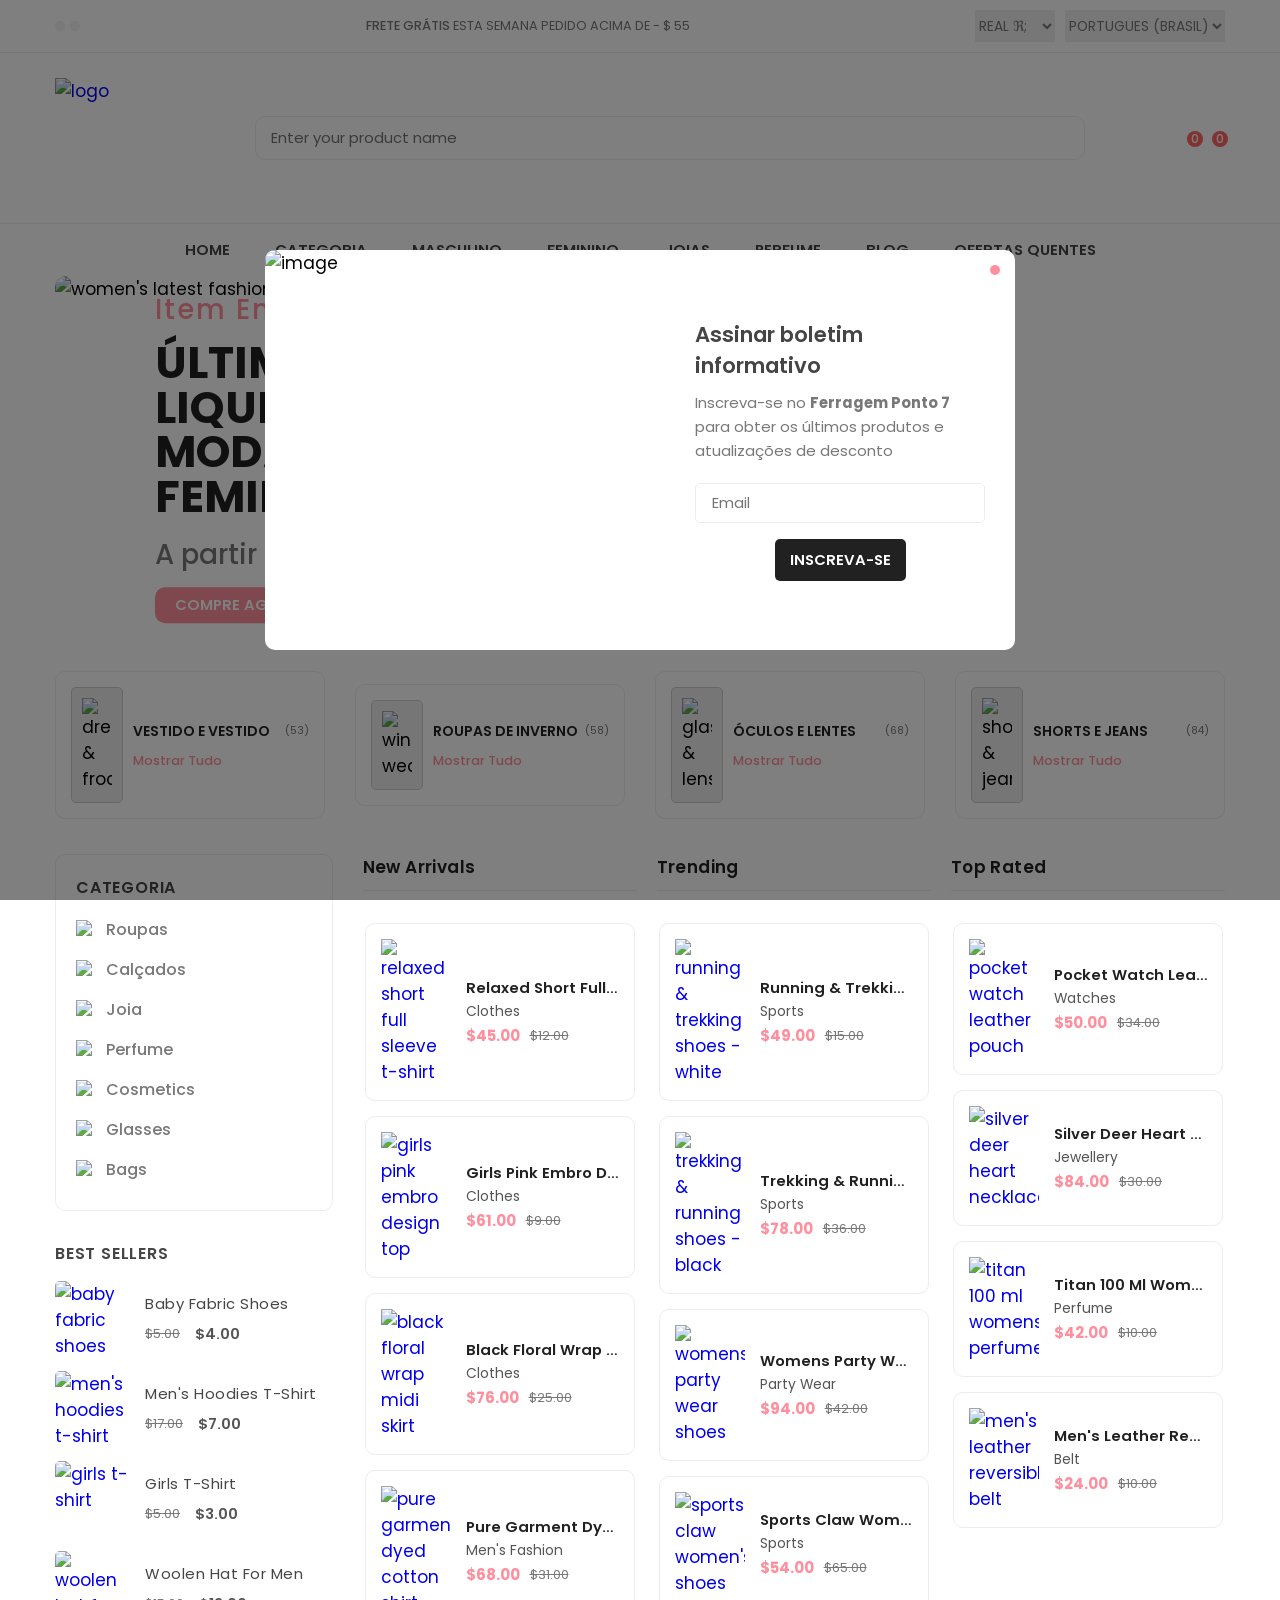
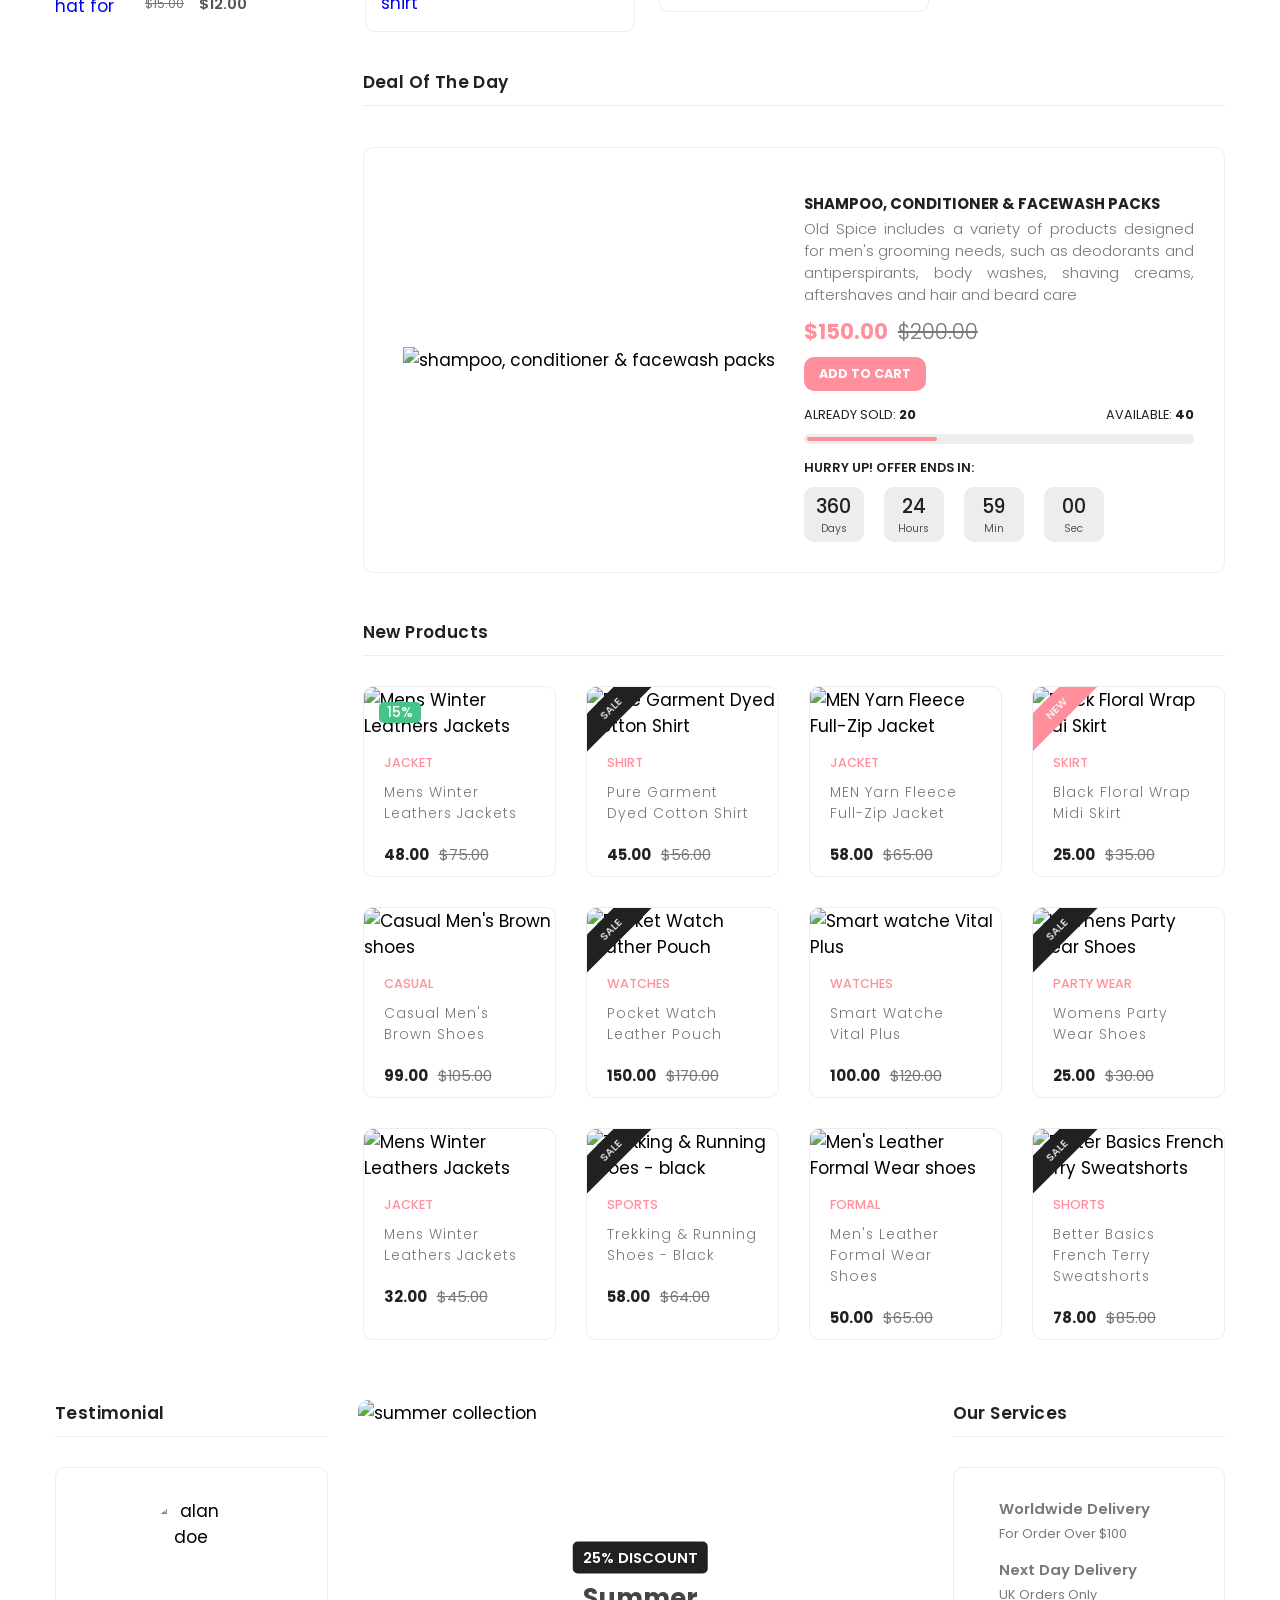
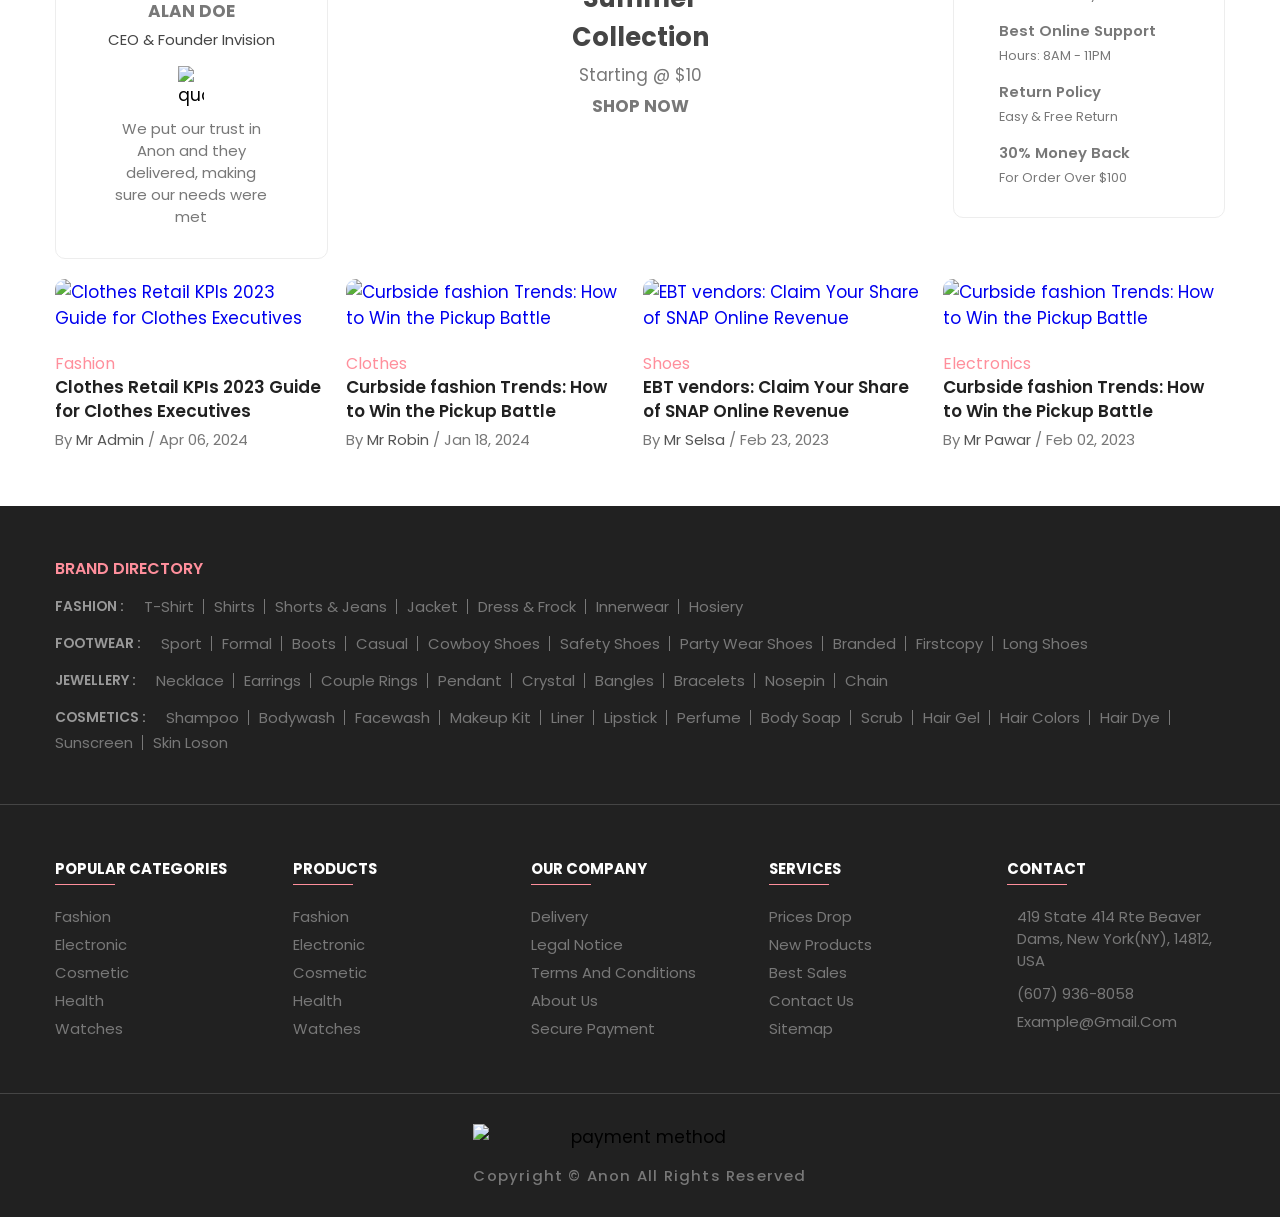
==== commit 3d01cc27: "logo" ====
--- a/index.html
+++ b/index.html
@@ -22,7 +22,7 @@
       </button>
 
       <div class="newsletter-img">
-        <img src="img/AL ARTES.jpg" alt="image" width="400" height="400" />
+        <img src="img/AL ARTE.jpg" alt="image" width="400" height="400" />
       </div>
 
       <div class="newsletter">
@@ -31,7 +31,7 @@
             <h3 class="newsletter-title">Assinar boletim informativo</h3>
 
             <p class="newsletter-desc">
-              Inscreva-se no <b>AL - ARTES </b> para obter os últimos produtos
+              Inscreva-se no <b>Ferragem Ponto 7 </b> para obter os últimos produtos
               e atualizações de desconto
             </p>
           </div>
@@ -68,15 +68,11 @@
           <li>
             <a href="#" class="social-link"><ion-icon name="logo-facebook"></ion-icon></a>
           </li>
-          <li>
-            <a href="#" class="social-link"><ion-icon name="logo-twitter"></ion-icon></a>
-          </li>
+  
           <li>
             <a href="#" class="social-link"><ion-icon name="logo-instagram"></ion-icon></a>
           </li>
-          <li>
-            <a href="#" class="social-link"><ion-icon name="logo-linkedin"></ion-icon></a>
-          </li>
+        
         </ul>
 
         <div class="header-alert-news">
@@ -97,7 +93,7 @@
 
     <div class="header-main">
       <div class="container">
-        <a href="#" class="header-logo"><img src="img/AL ARTES.jpg" alt="logo" width="120px" height="120px"
+        <a href="#" class="header-logo"><img src="img/AL ARTE.jpg" alt="logo" width="120px" height="120px"
             height="36" /></a>
 
         <div class="header-search-container">
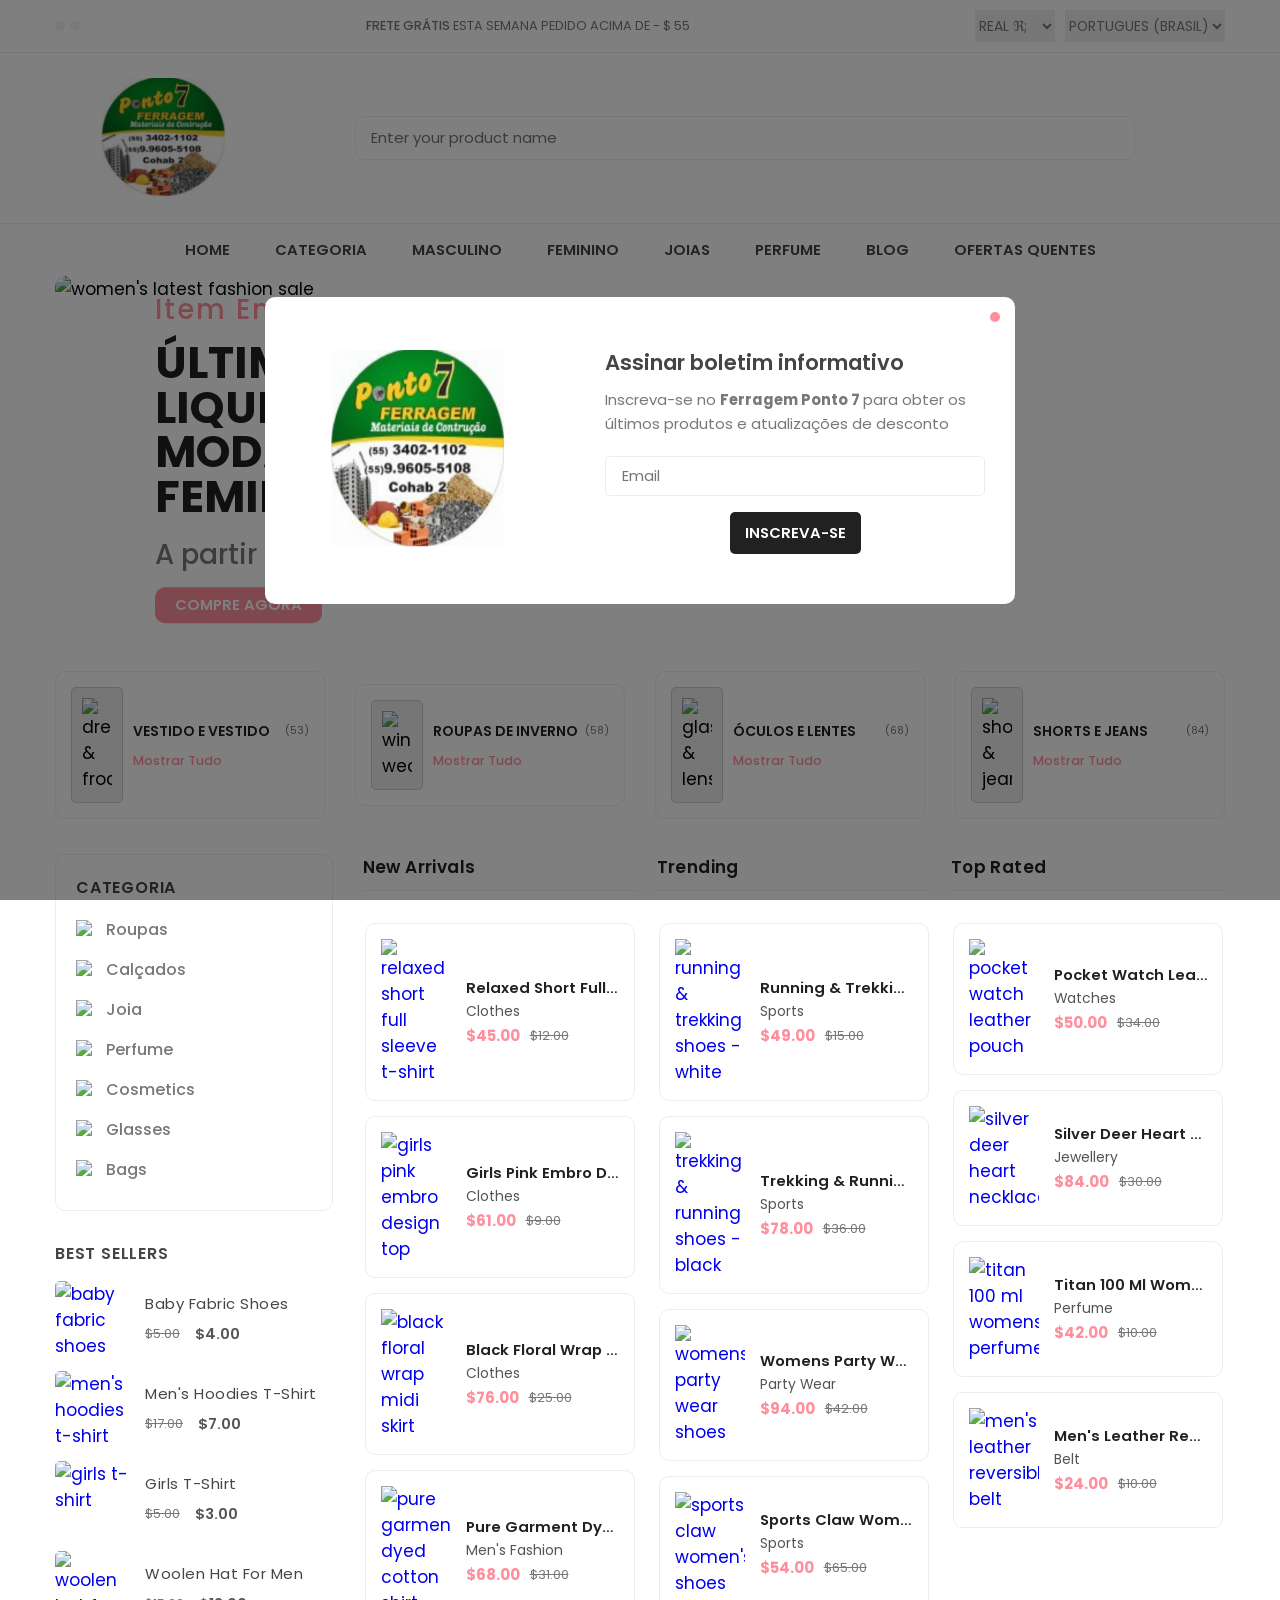
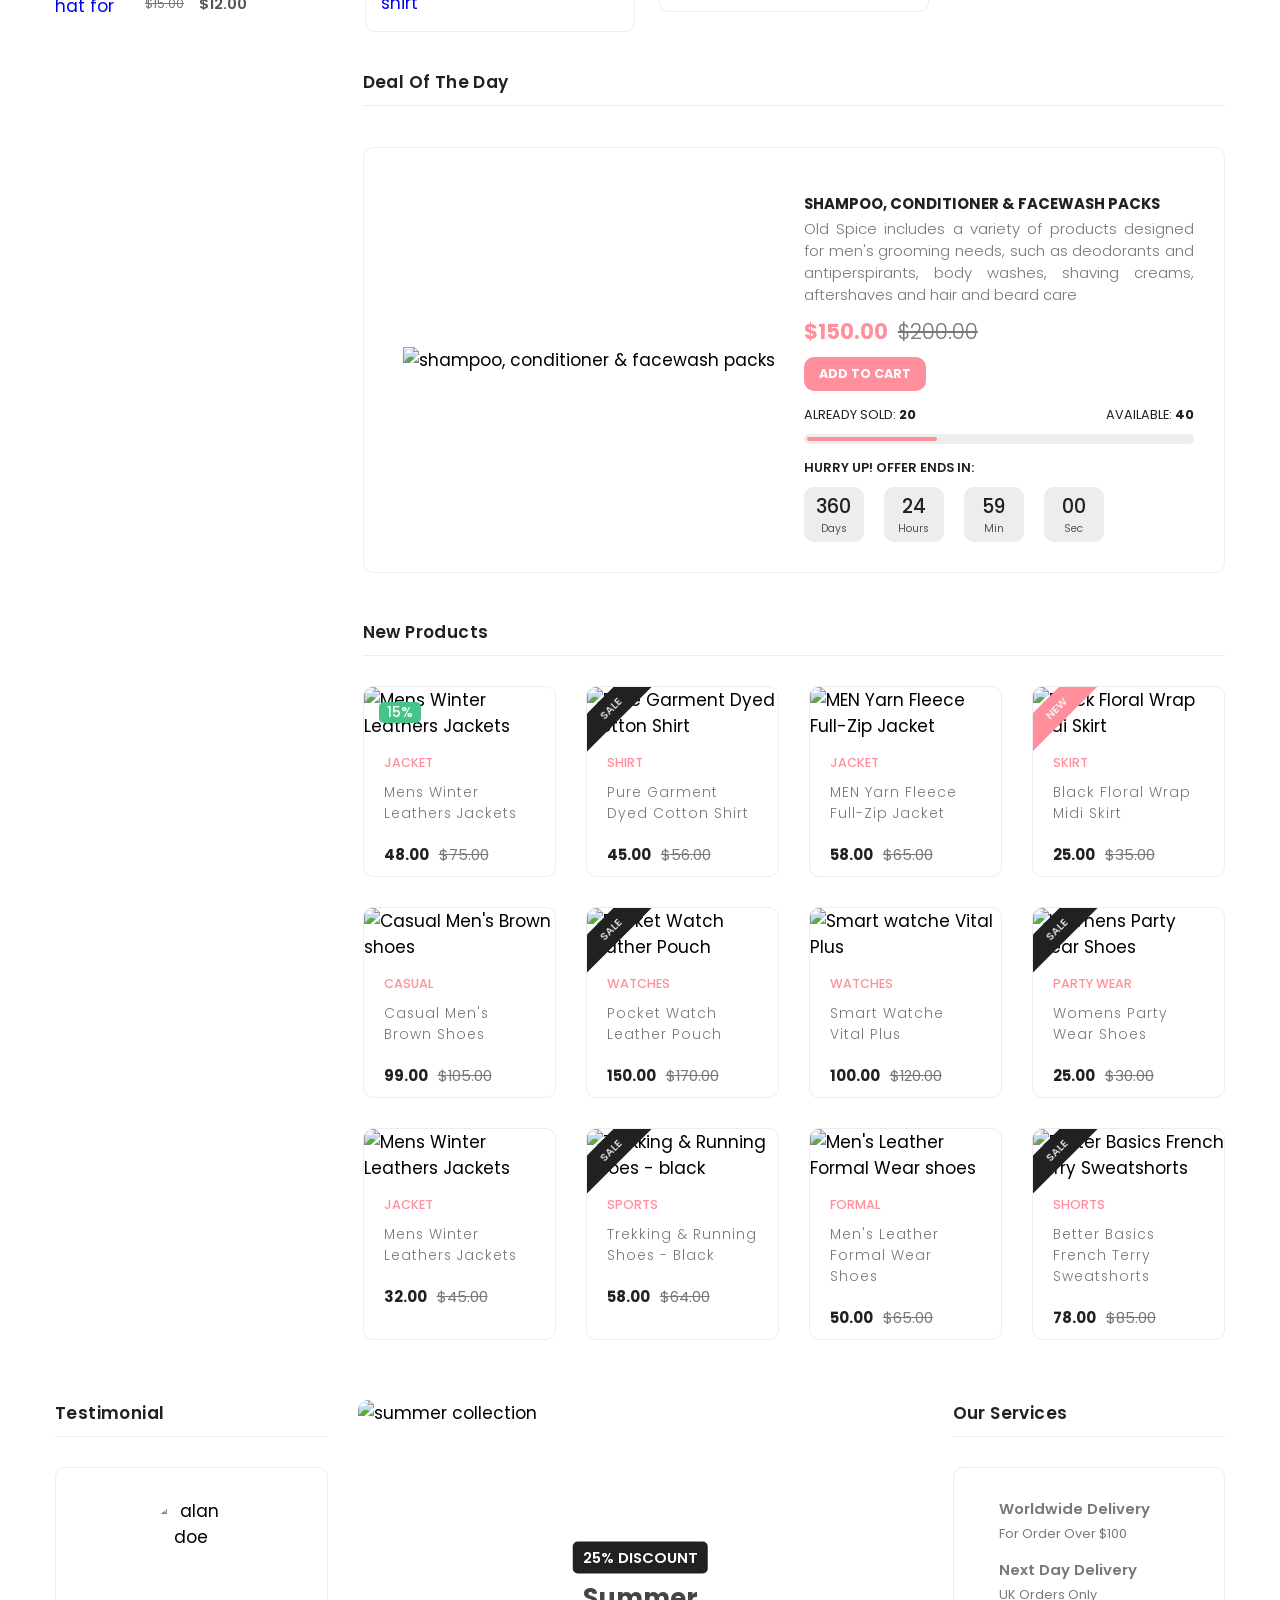
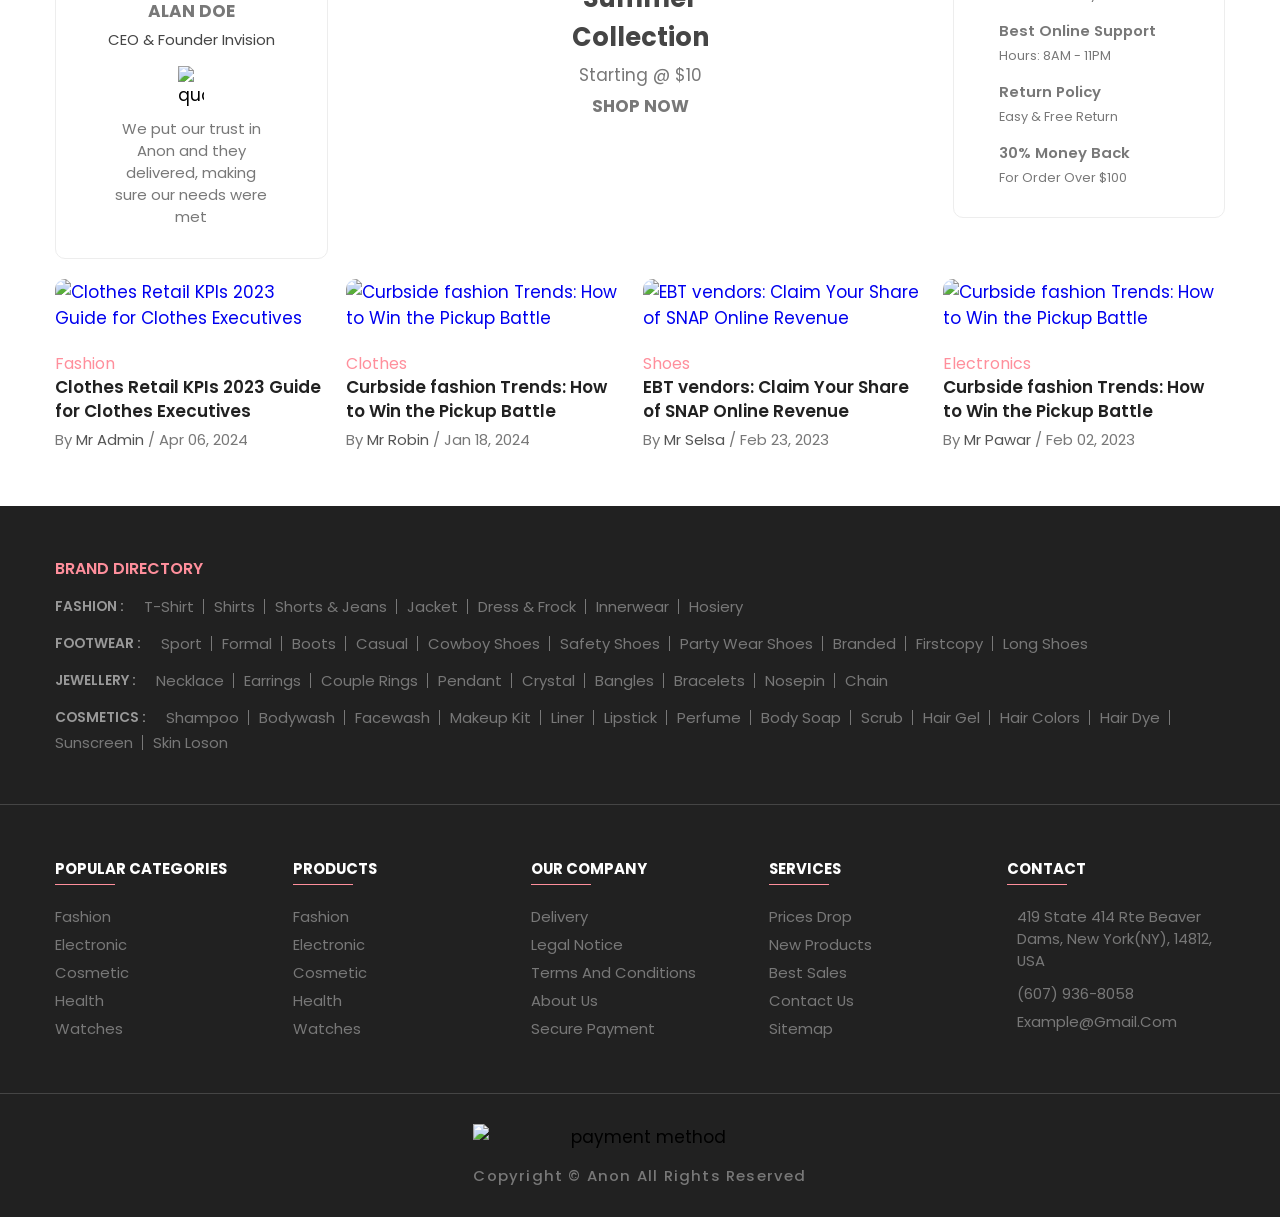
==== commit 4f41dd0d: "arruamndo" ====
--- a/index.html
+++ b/index.html
@@ -22,7 +22,7 @@
       </button>
 
       <div class="newsletter-img">
-        <img src="img/AL ARTE.jpg" alt="image" width="400" height="400" />
+        <img src="img/logo.png" alt="image" width="310px" height="200px" />
       </div>
 
       <div class="newsletter">
@@ -50,13 +50,13 @@
     </button>
 
     <div class="toast-banner">
-      <img src="img/tapete_croche.jfif" alt="Ocean Golden Tear Earrings" width="80"
+      <img src="img/cimento.webp" alt="Ocean Golden Tear Earrings" width="80"
         height="70" />
     </div>
 
     <div class="toast-detail">
       <p class="toast-message">Alguém acabou de comprar este item</p>
-      <p class="toast-title">Tapete Branco</p>
+      <p class="toast-title">Cimento Votoran</p>
       <p class="toast-meta"><time datetime="PT2M">2 minutos</time> atrás</p>
     </div>
   </div>
@@ -93,7 +93,7 @@
 
     <div class="header-main">
       <div class="container">
-        <a href="#" class="header-logo"><img src="img/AL ARTE.jpg" alt="logo" width="120px" height="120px"
+        <a href="#" class="header-logo"><img src="img/logo.png" alt="logo" width="220px" height="120px"
             height="36" /></a>
 
         <div class="header-search-container">
@@ -106,17 +106,7 @@
 
         <div class="header-user-actions">
           <button class="action-btn">
-            <a href="login/cad.php"><ion-icon name="person-outline"></ion-icon></a>
-          </button>
-
-          <button class="action-btn">
-            <ion-icon name="heart-outline"></ion-icon>
-            <span class="count">0</span>
-          </button>
-
-          <button class="action-btn">
-            <ion-icon name="bag-handle-outline"></ion-icon>
-            <span class="count">0</span>
+            <a href="login/cad.php" style="text-decoration: none;"><ion-icon name="person-outline"></ion-icon></a>
           </button>
         </div>
       </div>
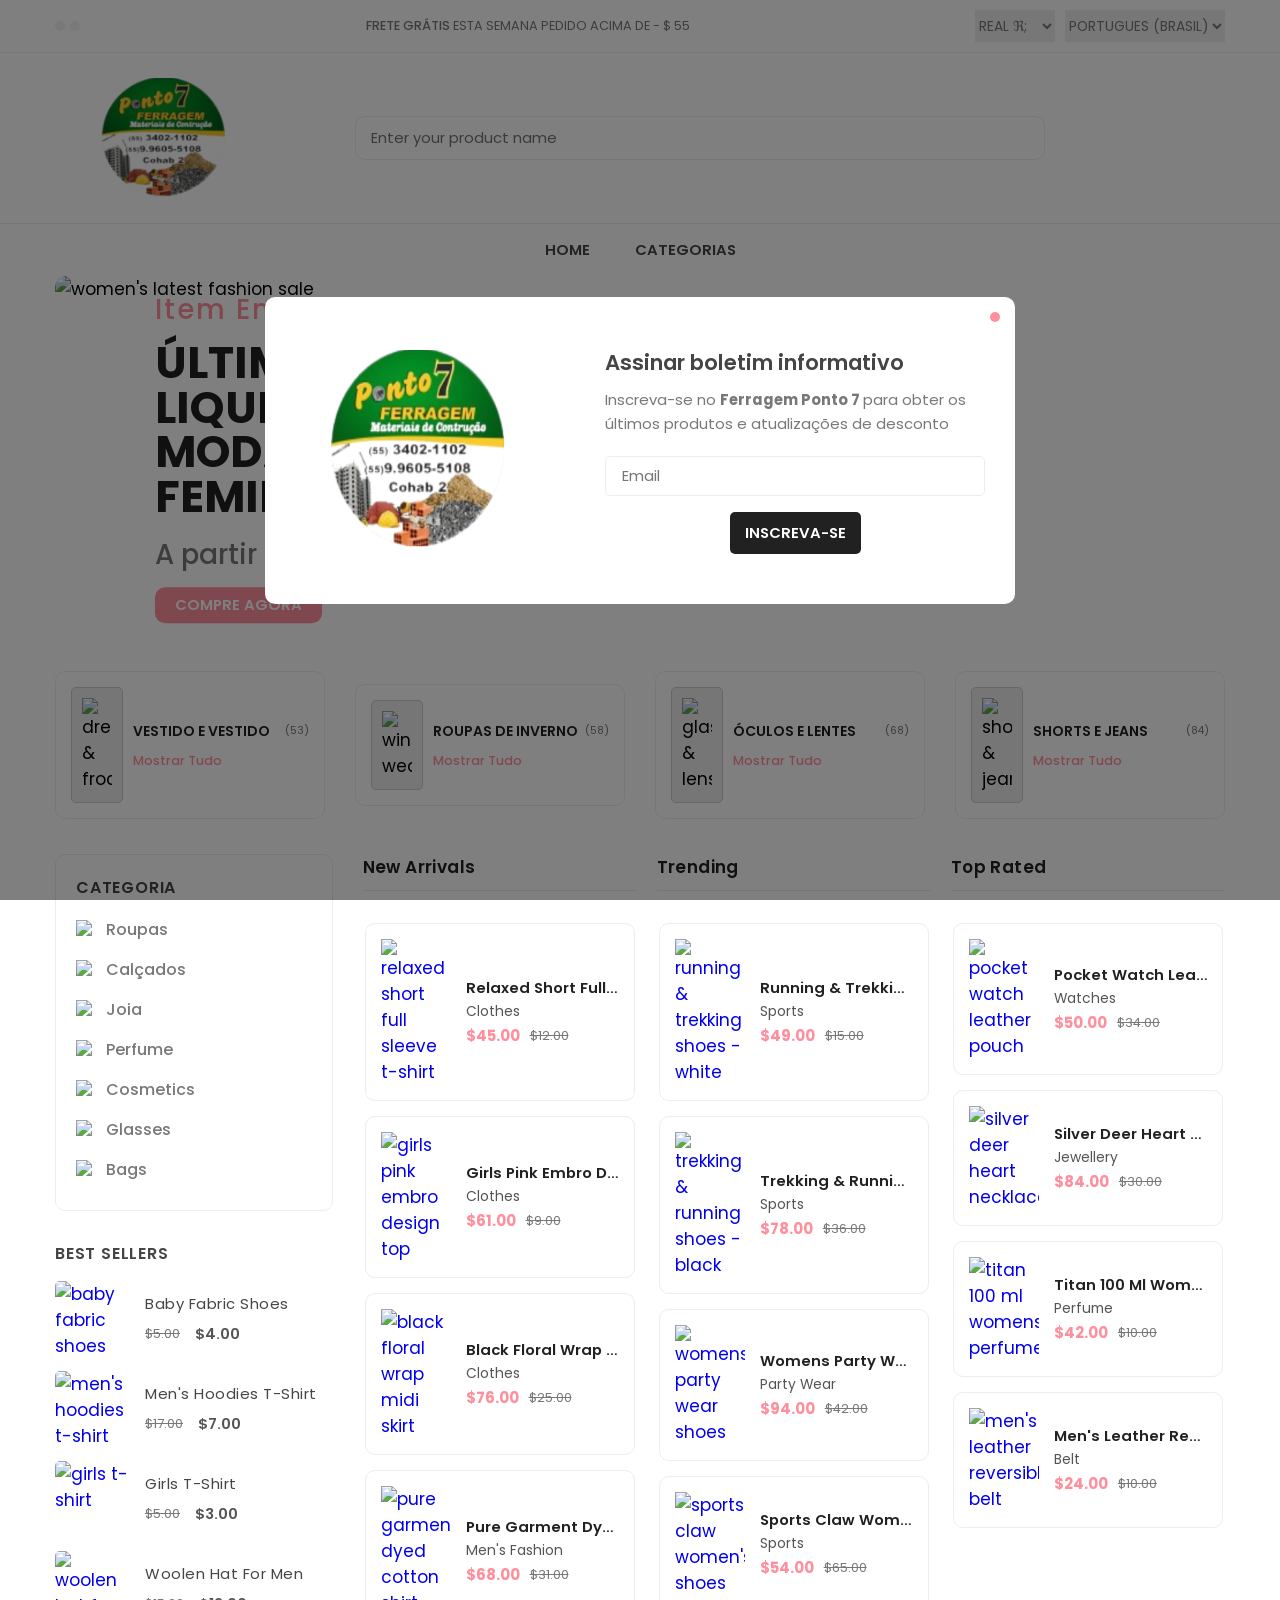
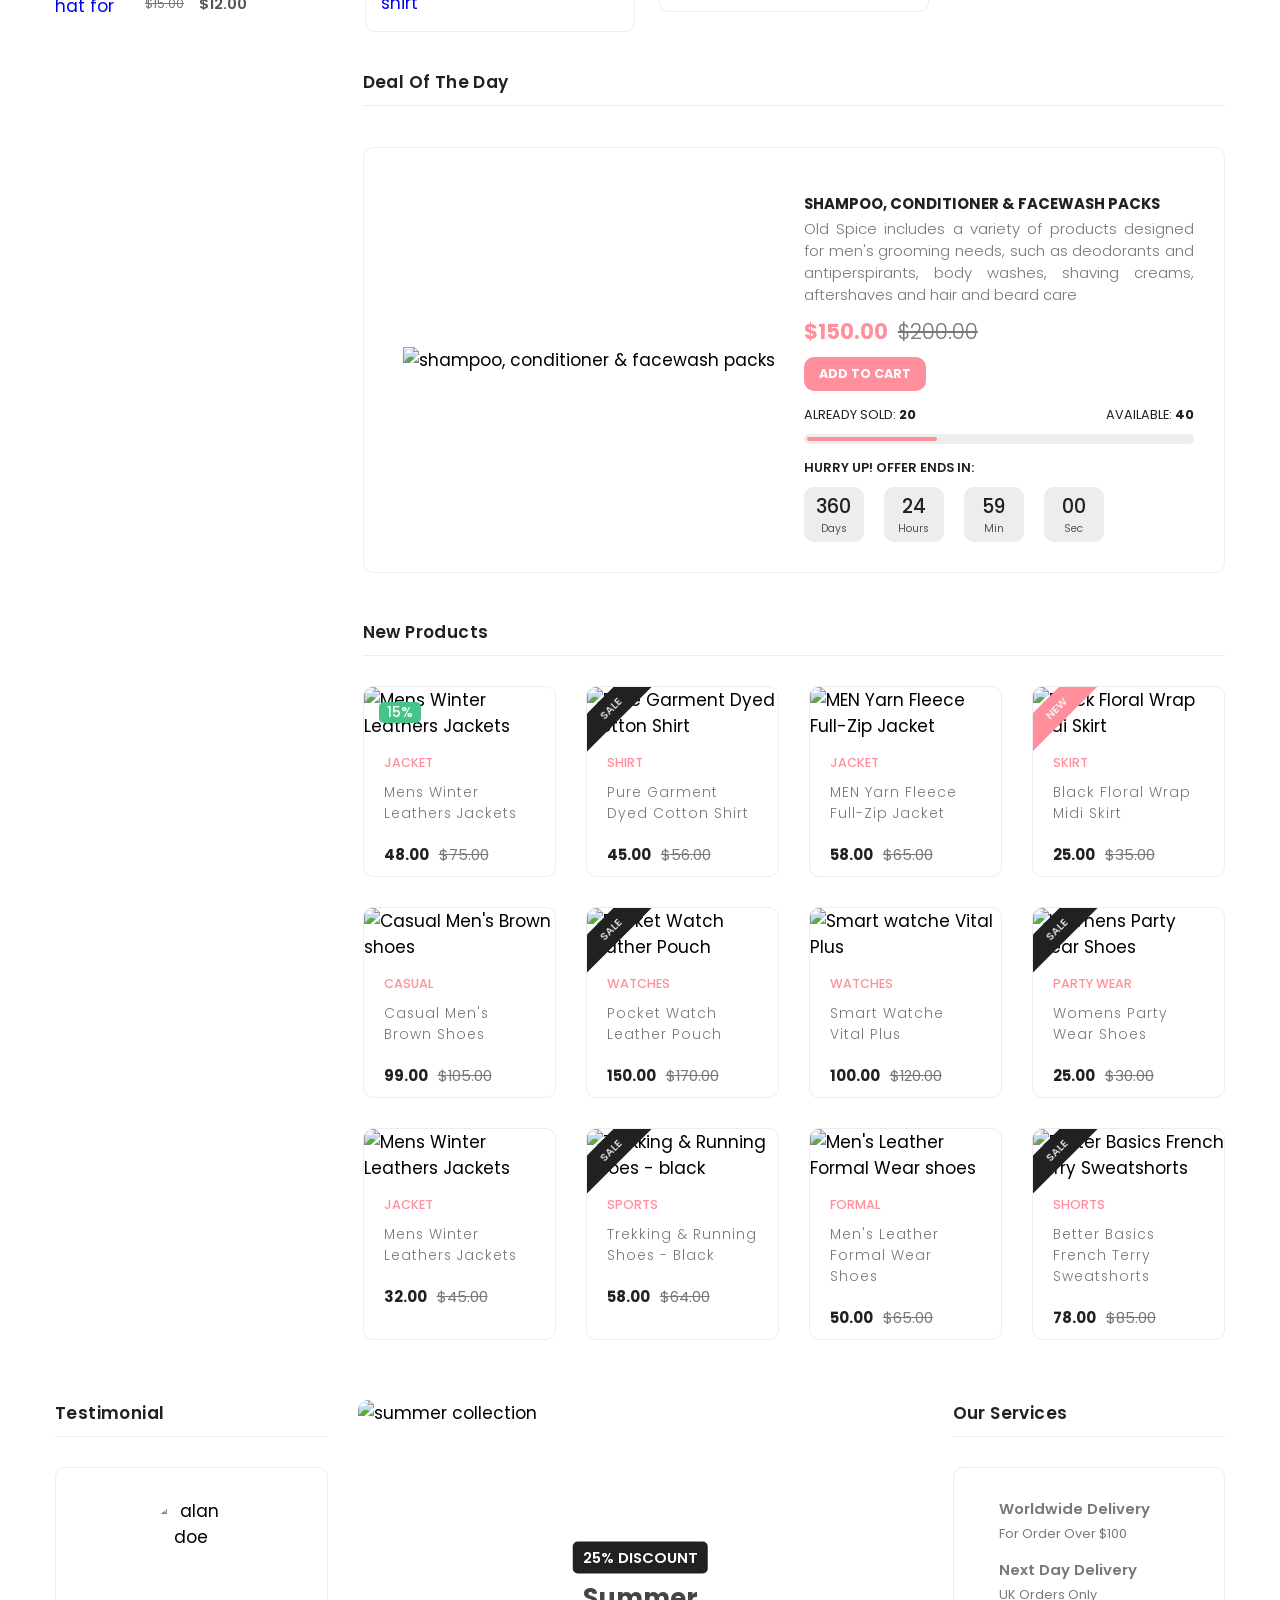
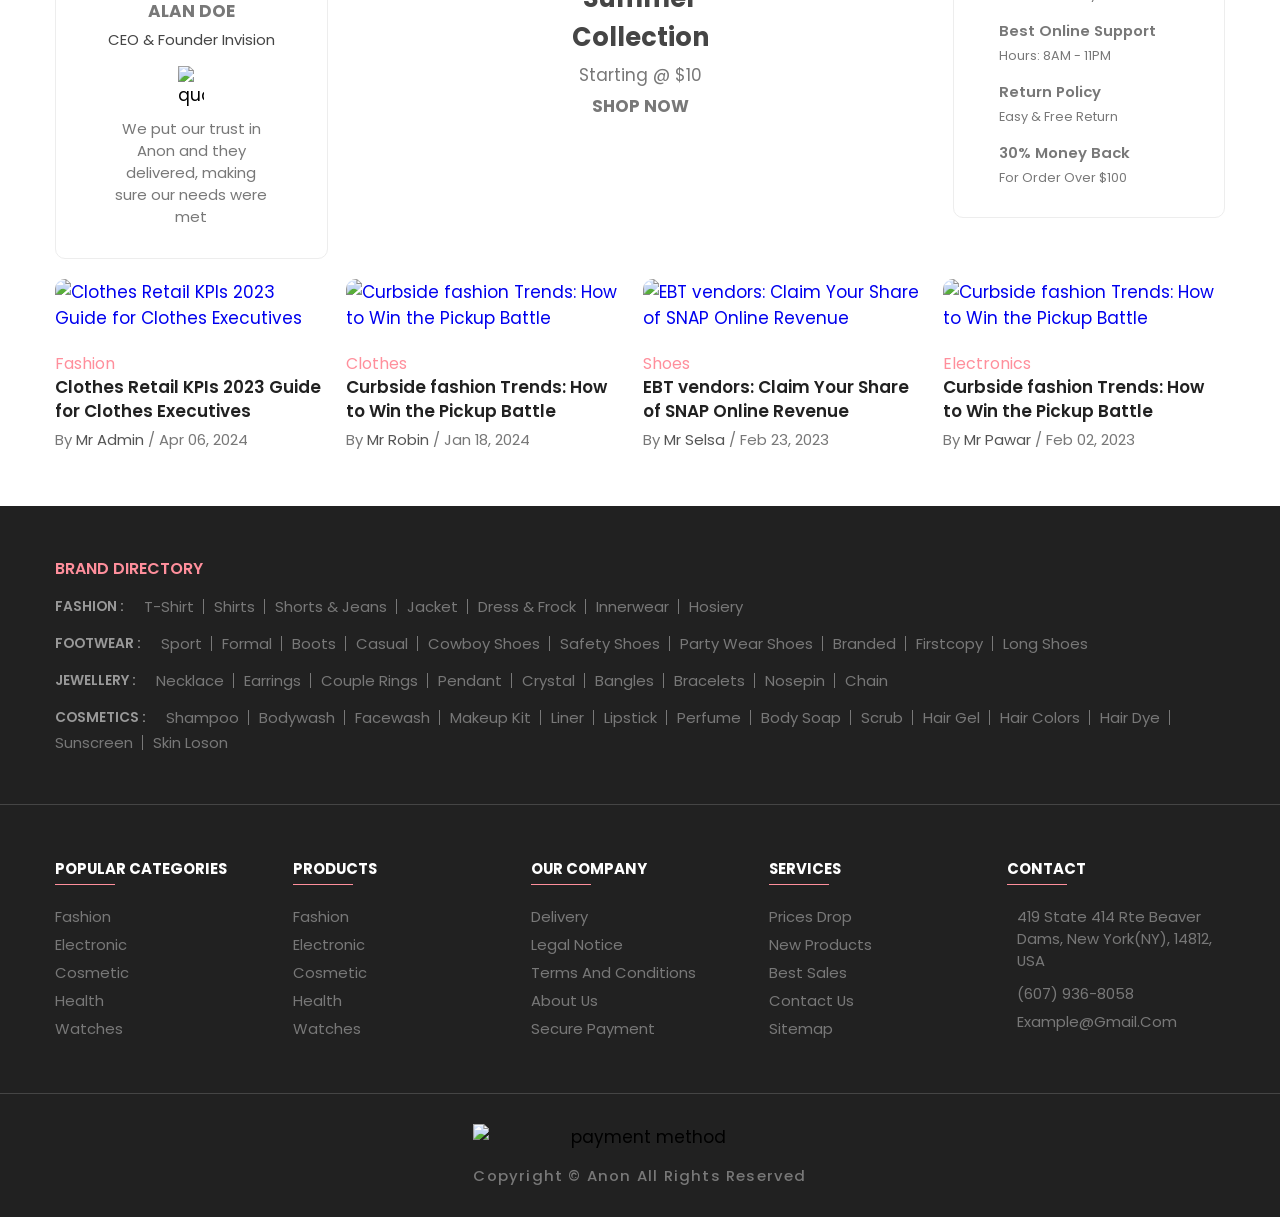
==== commit 455c09de: "ARRUAMDNPO" ====
--- a/index.html
+++ b/index.html
@@ -7,7 +7,7 @@
   <title>AL - Artes</title>
   <link rel="stylesheet" href="style.css" />
 
-  <link rel="shortcut icon" href="https://i.postimg.cc/R07Wy2gJ/favicon.png" type="image/x-icon" />
+  <link rel="shortcut icon" href="img/logo.png" type="image/x-icon" width="310px" height="200px"  />
 </head>
 
 <body>
@@ -70,7 +70,7 @@
           </li>
   
           <li>
-            <a href="#" class="social-link"><ion-icon name="logo-instagram"></ion-icon></a>
+            <a href="https://www.instagram.com/ferragemponto7/" class="social-link"><ion-icon name="logo-instagram"></ion-icon></a>
           </li>
         
         </ul>
@@ -106,9 +106,17 @@
 
         <div class="header-user-actions">
           <button class="action-btn">
-            <a href="login/cad.php" style="text-decoration: none;"><ion-icon name="person-outline"></ion-icon></a>
+            <a href="login/cad.php" style="text-decoration: none; color:black;"><ion-icon name="person-outline"></ion-icon></a>
           </button>
         </div>
+
+
+        <div class="header-user-actions">
+          <button class="action-btn">
+            <a href="login/cad.php" style="text-decoration: none ; color:black;"><ion-icon name="cart-outline"></ion-icon></a>
+          </button>
+        </div>
+
       </div>
     </div>
 
@@ -120,120 +128,107 @@
           </li>
 
           <li class="menu-category">
-            <a href="#" class="menu-title">Categoria</a>
+            <a href="#" class="menu-title">CATEGORIAS</a>
 
             <div class="dropdown-panel">
               <ul class="dropdown-panel-list">
-                <li class="menu-title"><a href="#">Eletrônicos</a></li>
-                <li class="panel-list-item"><a href="#">Desktop</a></li>
-                <li class="panel-list-item"><a href="#">Laptop</a></li>
-                <li class="panel-list-item"><a href="#">Câmera</a></li>
-                <li class="panel-list-item"><a href="#">Câmera</a></li>
+                <li class="menu-title"><a href="#">Materiais de Construção</a></li>
+                <li class="panel-list-item"><a href="#">Cimento</a></li>
+                <li class="panel-list-item"><a href="#">Areia e brita</a></li>
+                <li class="panel-list-item"><a href="#">Tijolos e blocos</a></li>
+                <li class="panel-list-item"><a href="#">Argamassa</a></li>
+                <li class="panel-list-item"><a href="#">Telhas</a></li>
+                <li class="panel-list-item"><a href="#">Pisos e revestimentos</a></li>
                 <li class="panel-list-item">
                   <a href="#">Fone de ouvido</a>
                 </li>
                 <li class="panel-list-item">
-                  <img src="https://i.postimg.cc/MT2mT9ty/electronics-banner-1.jpg" alt="image" width="250"
+                  <img src="img/cimento.webp" alt="image" width="250"
                     height="119" />
                 </li>
               </ul>
 
               <ul class="dropdown-panel-list">
-                <li class="menu-title"><a href="#">Masculino</a></li>
-                <li class="panel-list-item"><a href="#">Formal</a></li>
-                <li class="panel-list-item"><a href="#">Casual</a></li>
-                <li class="panel-list-item"><a href="#">Esporte</a></li>
-                <li class="panel-list-item"><a href="#">Jaqueta</a></li>
-                <li class="panel-list-item"><a href="#">Óculos de sol</a></li>
+                <li class="menu-title"><a href="#">Ferramentas</a></li>
+                <li class="panel-list-item"><a href="#">Ferramentas manuais</a></li>
+                <li class="panel-list-item"><a href="#">Ferramentas elétricas</a></li>
+                <li class="panel-list-item"><a href="#">Furadeiras</a></li>
+                <li class="panel-list-item"><a href="#">Parafusadeiras</a></li>
+                <li class="panel-list-item"><a href="#">Acessórios</a></li>
                 <li class="panel-list-item">
                   <img src="https://i.postimg.cc/nVs954kx/mens-banner.jpg" alt="image" width="250" height="119" />
                 </li>
               </ul>
 
               <ul class="dropdown-panel-list">
-                <li class="menu-title"><a href="#">Feminino</a></li>
-                <li class="panel-list-item"><a href="#">Formal</a></li>
-                <li class="panel-list-item"><a href="#">Casual</a></li>
-                <li class="panel-list-item"><a href="#">Perfume</a></li>
-                <li class="panel-list-item"><a href="#">Cosméticos</a></li>
-                <li class="panel-list-item"><a href="#">Bolsas</a></li>
+                <li class="menu-title"><a href="#">Elétrica</a></li>
+                <li class="panel-list-item"><a href="#">Fios e cabos</a></li>
+                <li class="panel-list-item"><a href="#">Tomadas</a></li>
+                <li class="panel-list-item"><a href="#">Interruptores</a></li>
+                <li class="panel-list-item"><a href="#">Lâmpadas</a></li>
+                <li class="panel-list-item"><a href="#">Disjuntores</a></li>
                 <li class="panel-list-item">
                   <img src="https://i.postimg.cc/vT9Bmvq6/womens-banner.jpg" alt="image" width="250" height="119" />
                 </li>
               </ul>
 
               <ul class="dropdown-panel-list">
-                <li class="menu-title"><a href="#">Eletrônicos</a></li>
-                <li class="panel-list-item"><a href="#">Smart Watch</a></li>
-                <li class="panel-list-item"><a href="#">Smart TV</a></li>
-                <li class="panel-list-item"><a href="#">Teclado</a></li>
-                <li class="panel-list-item"><a href="#">Mouse</a></li>
-                <li class="panel-list-item"><a href="#">Microfone</a></li>
+                <li class="menu-title"><a href="#">Hidráulica</a></li>
+                <li class="panel-list-item"><a href="#">Tubos e conexões</a></li>
+                <li class="panel-list-item"><a href="#">Torneiras</a></li>
+                <li class="panel-list-item"><a href="#">Registros</a></li>
+                <li class="panel-list-item"><a href="#">Caixas d'água</a></li>
+                <li class="panel-list-item"><a href="#">Sifões</a></li>
+                <li class="panel-list-item">
+                  <img src="https://i.postimg.cc/vT9Bmvq6/womens-banner.jpg" alt="image" width="250" height="119" />
+                </li>
+              </ul>
+
+              <ul class="dropdown-panel-list">
+                <li class="menu-title"><a href="#">Pintura</a></li>
+                <li class="panel-list-item"><a href="#">Tintas</a></li>
+                <li class="panel-list-item"><a href="#">Pincéis TV</a></li>
+                <li class="panel-list-item"><a href="#">Rolos</a></li>
+                <li class="panel-list-item"><a href="#">Massa corrida</a></li>
+                <li class="panel-list-item"><a href="#">Lixas</a></li>
+                <li class="panel-list-item"><a href="#">Solventes</a></li>
                 <li class="panel-list-item">
                   <img src="https://i.postimg.cc/htMGhvrM/electronics-banner-2.jpg" alt="image" width="250"
                     height="119" />
                 </li>
               </ul>
-            </div>
-          </li>
-
-          <li class="menu-category">
-            <a href="#" class="menu-title">Masculino</a>
-
-            <ul class="dropdown-list">
-              <li class="dropdown-item"><a href="#">Camisa</a></li>
-              <li class="dropdown-item"><a href="#">Shorts e Jeans</a></li>
-              <li class="dropdown-item">
-                <a href="#">Calçados de Segurança</a>
-              </li>
-              <li class="dropdown-item"><a href="#">Carteira</a></li>
-            </ul>
-          </li>
-
-          <li class="menu-category">
-            <a href="#" class="menu-title">Feminino</a>
-
-            <ul class="dropdown-list">
-              <li class="dropdown-item"><a href="#">Vestido e vestido</a></li>
-              <li class="dropdown-item"><a href="#">Brincos</a></li>
-              <li class="dropdown-item"><a href="#">Colar</a></li>
-              <li class="dropdown-item"><a href="#">Kit de maquiagem</a></li>
-            </ul>
-          </li>
-          <li class="menu-category">
-            <a href="#" class="menu-title">Joias</a>
-
-            <ul class="dropdown-list">
-              <li class="dropdown-item"><a href="#">Brincos</a></li>
-              <li class="dropdown-item"><a href="#">Anéis de casal</a></li>
-              <li class="dropdown-item"><a href="#">Colar</a></li>
-              <li class="dropdown-item"><a href="#">Pulseiras</a></li>
-            </ul>
-          </li>
-
-          <li class="menu-category">
-            <a href="#" class="menu-title">Perfume</a>
-
-            <ul class="dropdown-list">
-              <li class="dropdown-item">
-                <a href="#">Perfume para roupas</a>
-              </li>
-              <li class="dropdown-item"><a href="#">Desodorante</a></li>
-              <li class="dropdown-item">
-                <a href="#">Fragrância de flores</a>
-              </li>
-              <li class="dropdown-item"><a href="#">Ambientador</a></li>
-            </ul>
-          </li>
-
-          <li class="menu-category">
-            <a href="#" class="menu-title">Blog</a>
-          </li>
-
-          <li class="menu-category">
-            <a href="#" class="menu-title">Ofertas Quentes</a>
-          </li>
-        </ul>
+
+
+              <ul class="dropdown-panel-list">
+                <li class="menu-title"><a href="#">Ferragens</a></li>
+                <li class="panel-list-item"><a href="#">Parafusos</a></li>
+                <li class="panel-list-item"><a href="#">Pregos</a></li>
+                <li class="panel-list-item"><a href="#">Porcas e arruelas</a></li>
+                <li class="panel-list-item"><a href="#">Dobradiças</a></li>
+                <li class="panel-list-item"><a href="#">Fechaduras</a></li>
+                <li class="panel-list-item"><a href="#">Correntes</a></li>
+                <li class="panel-list-item">
+                  <img src="https://i.postimg.cc/htMGhvrM/electronics-banner-2.jpg" alt="image" width="250"
+                    height="119" />
+                </li>
+              </ul>
+
+              <ul class="dropdown-panel-list">
+                <li class="menu-title"><a href="#">Jardinagem</a></li>
+                <li class="panel-list-item"><a href="#">Mangueiras</a></li>
+                <li class="panel-list-item"><a href="#">Enxadas</a></li>
+                <li class="panel-list-item"><a href="#">Pás</a></li>
+                <li class="panel-list-item"><a href="#">Tesouras</a></li>
+                <li class="panel-list-item"><a href="#">Regadores</a></li>
+                <li class="panel-list-item">
+                  <img src="https://i.postimg.cc/htMGhvrM/electronics-banner-2.jpg" alt="image" width="250"
+                    height="119" />
+                </li>
+              </ul>
+            </div>
+          </li>
+
+        
       </div>
     </nav>
 
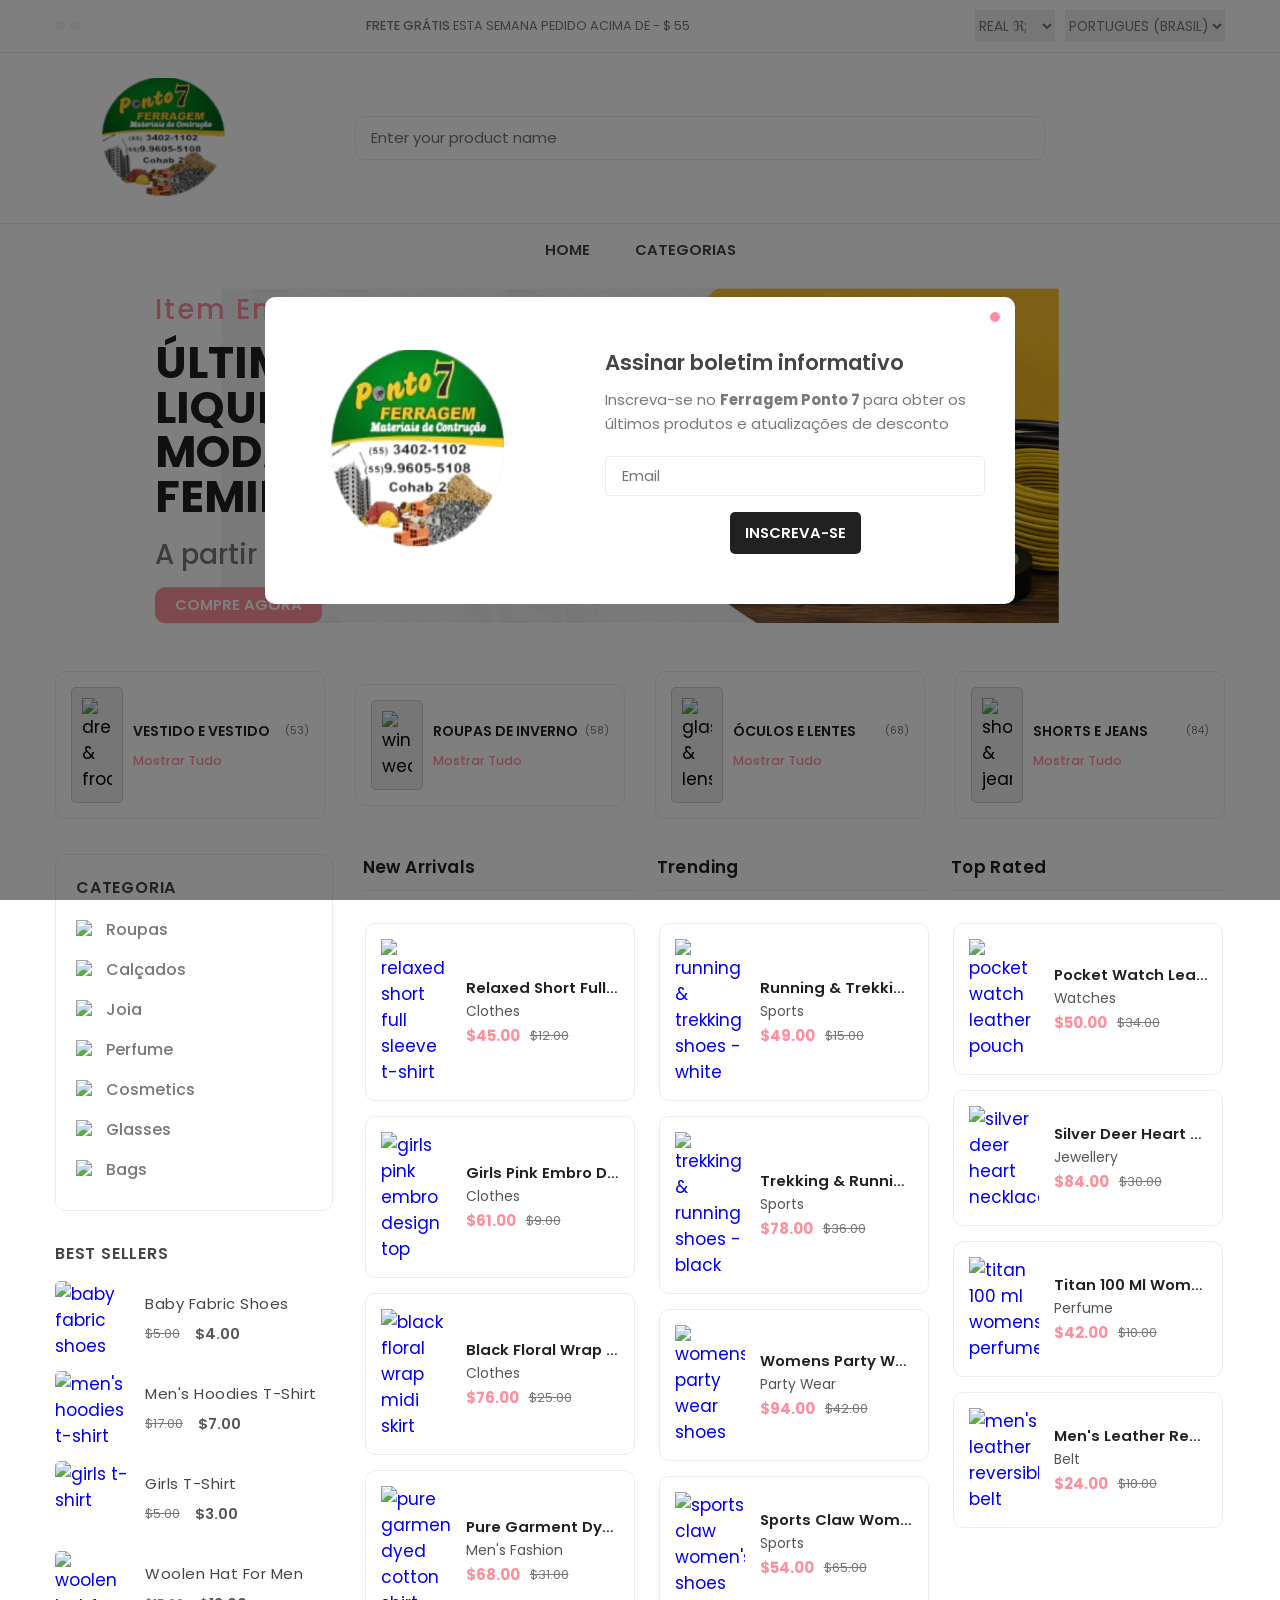
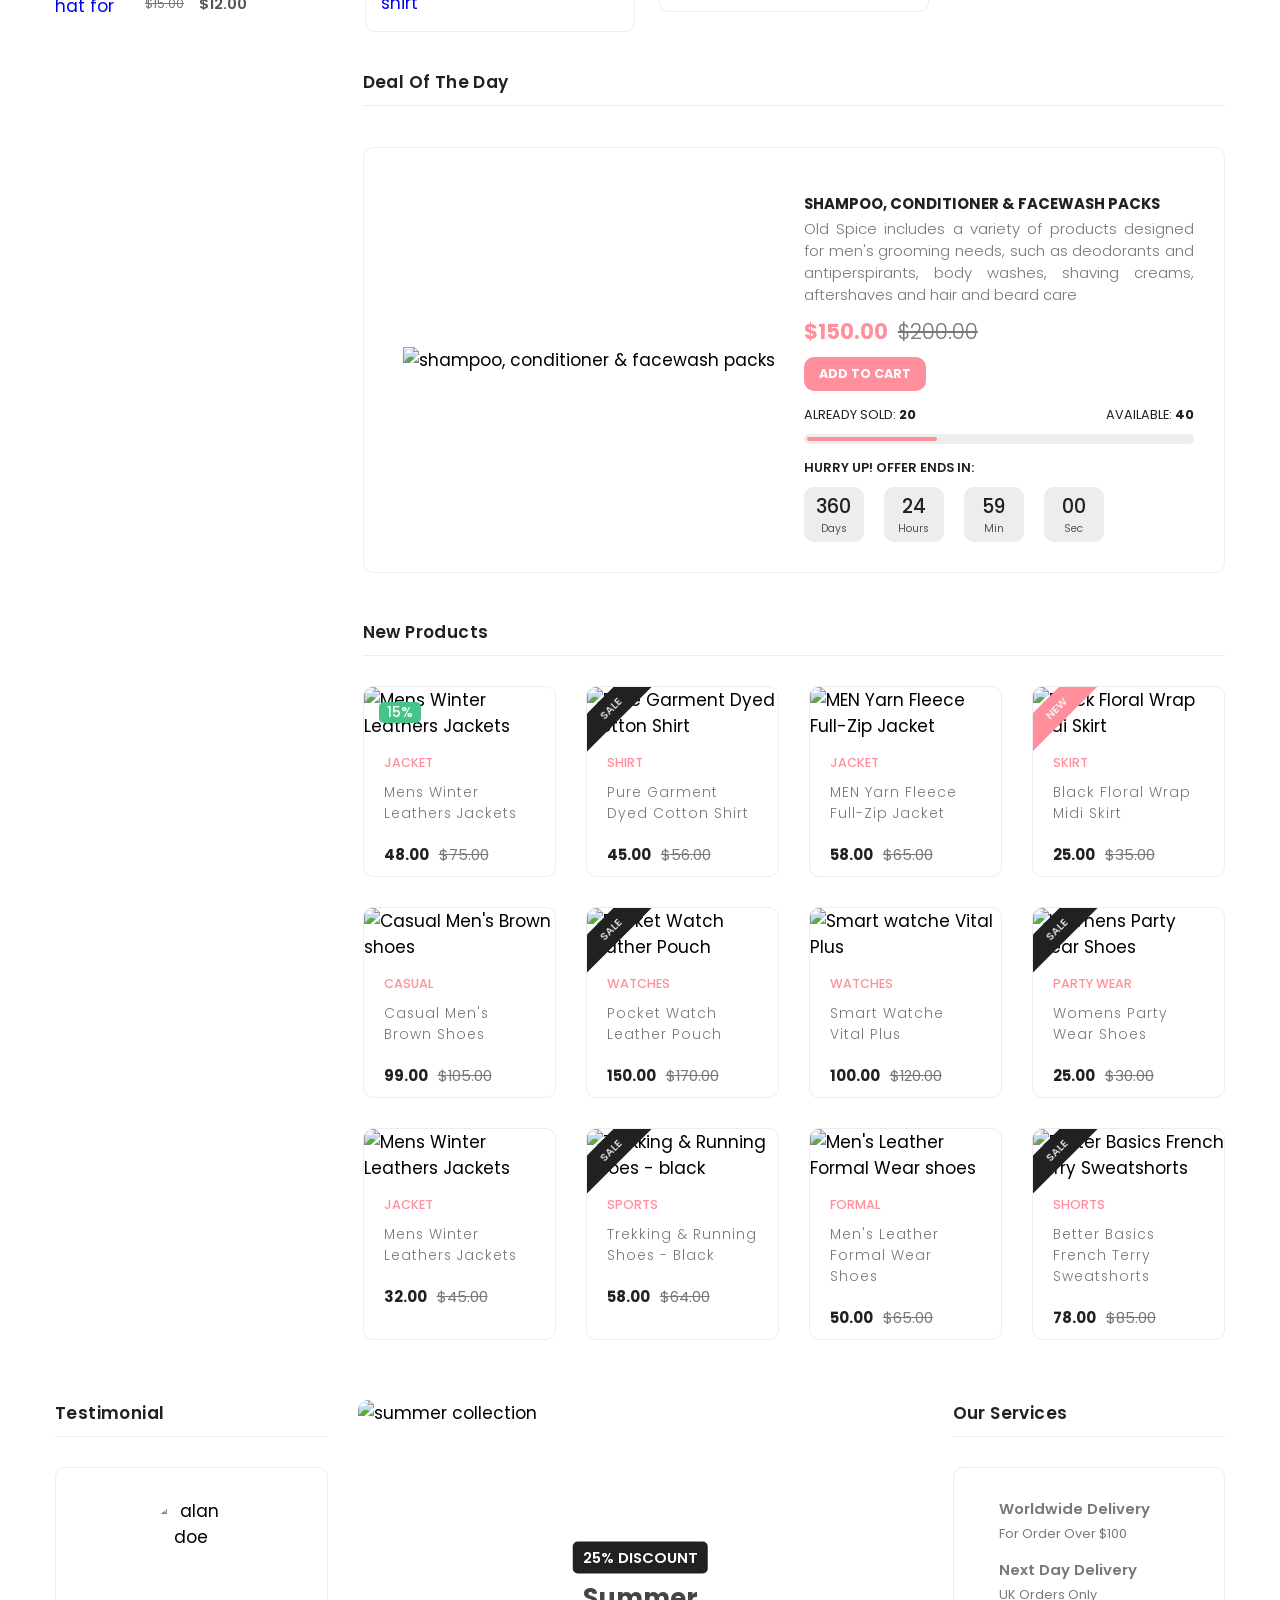
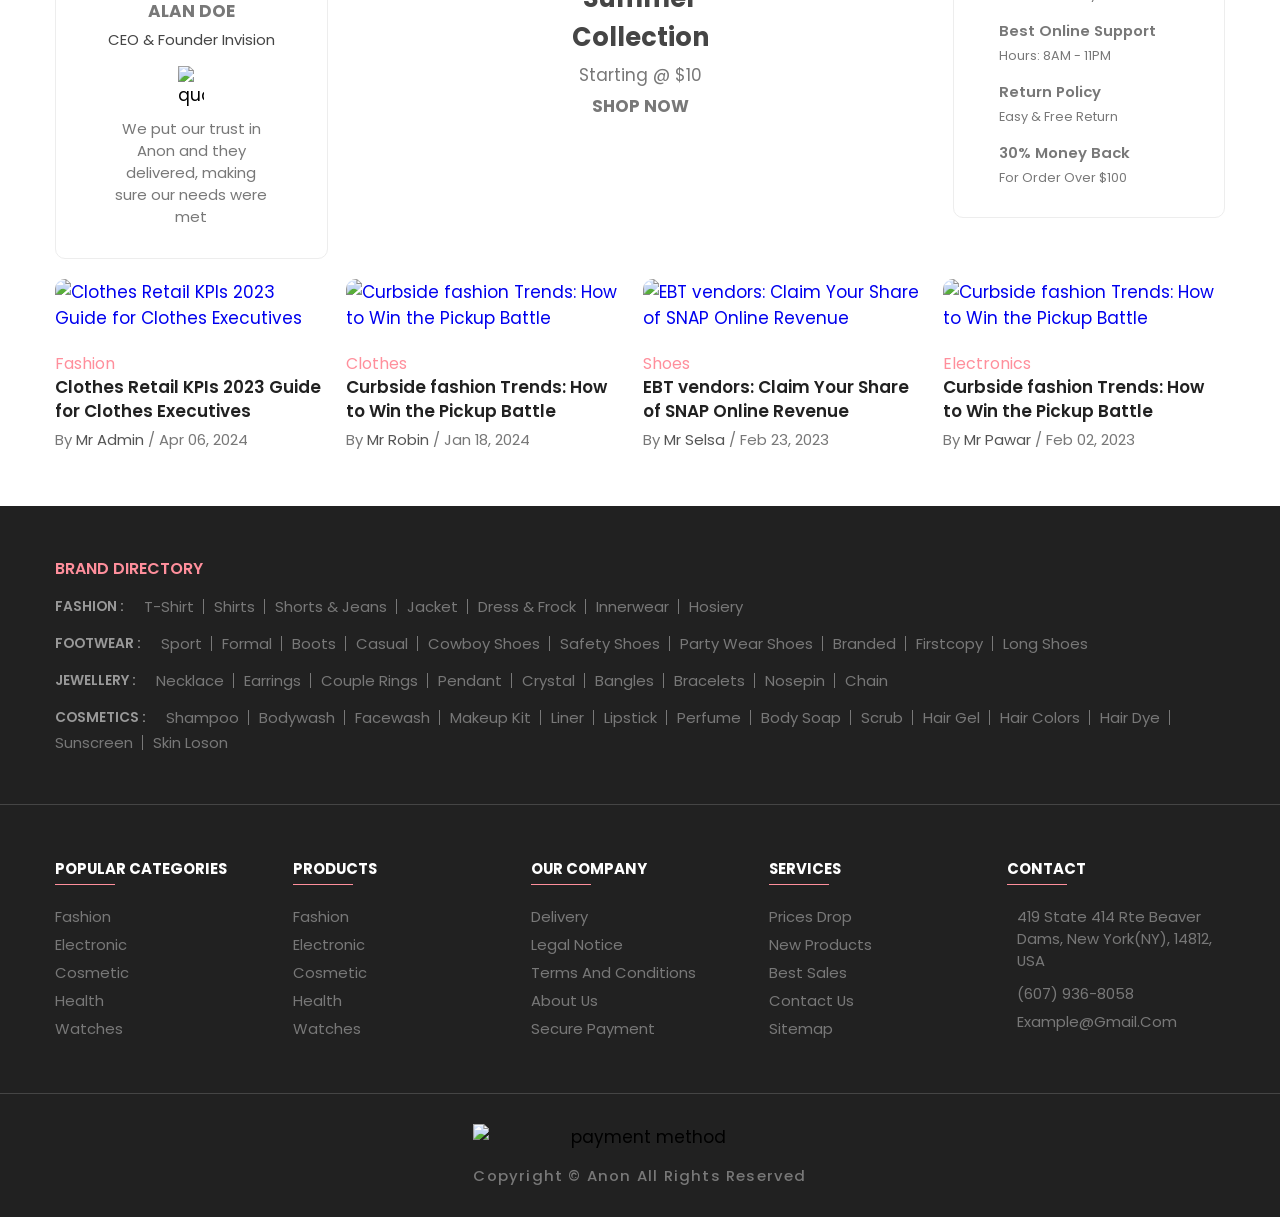
==== commit acf0b204: "ARRUMADNO" ====
--- a/index.html
+++ b/index.html
@@ -156,7 +156,7 @@
                 <li class="panel-list-item"><a href="#">Parafusadeiras</a></li>
                 <li class="panel-list-item"><a href="#">Acessórios</a></li>
                 <li class="panel-list-item">
-                  <img src="https://i.postimg.cc/nVs954kx/mens-banner.jpg" alt="image" width="250" height="119" />
+                  <img src="img/FERRA.avif" alt="image" width="250" height="119" />
                 </li>
               </ul>
 
@@ -168,7 +168,7 @@
                 <li class="panel-list-item"><a href="#">Lâmpadas</a></li>
                 <li class="panel-list-item"><a href="#">Disjuntores</a></li>
                 <li class="panel-list-item">
-                  <img src="https://i.postimg.cc/vT9Bmvq6/womens-banner.jpg" alt="image" width="250" height="119" />
+                  <img src="img/ELETRICA.png  " alt="image" width="250" height="119" />
                 </li>
               </ul>
 
@@ -439,7 +439,7 @@
       <div class="container">
         <div class="slider-container has-scrollbar">
           <div class="slider-item">
-            <img src="https://i.postimg.cc/V6Rrdsk1/banner-1.jpg" alt="women's latest fashion sale"
+            <img src="img/FUNDO.png" alt="PHOTO"
               class="banner-img" />
 
             <div class="banner-content">
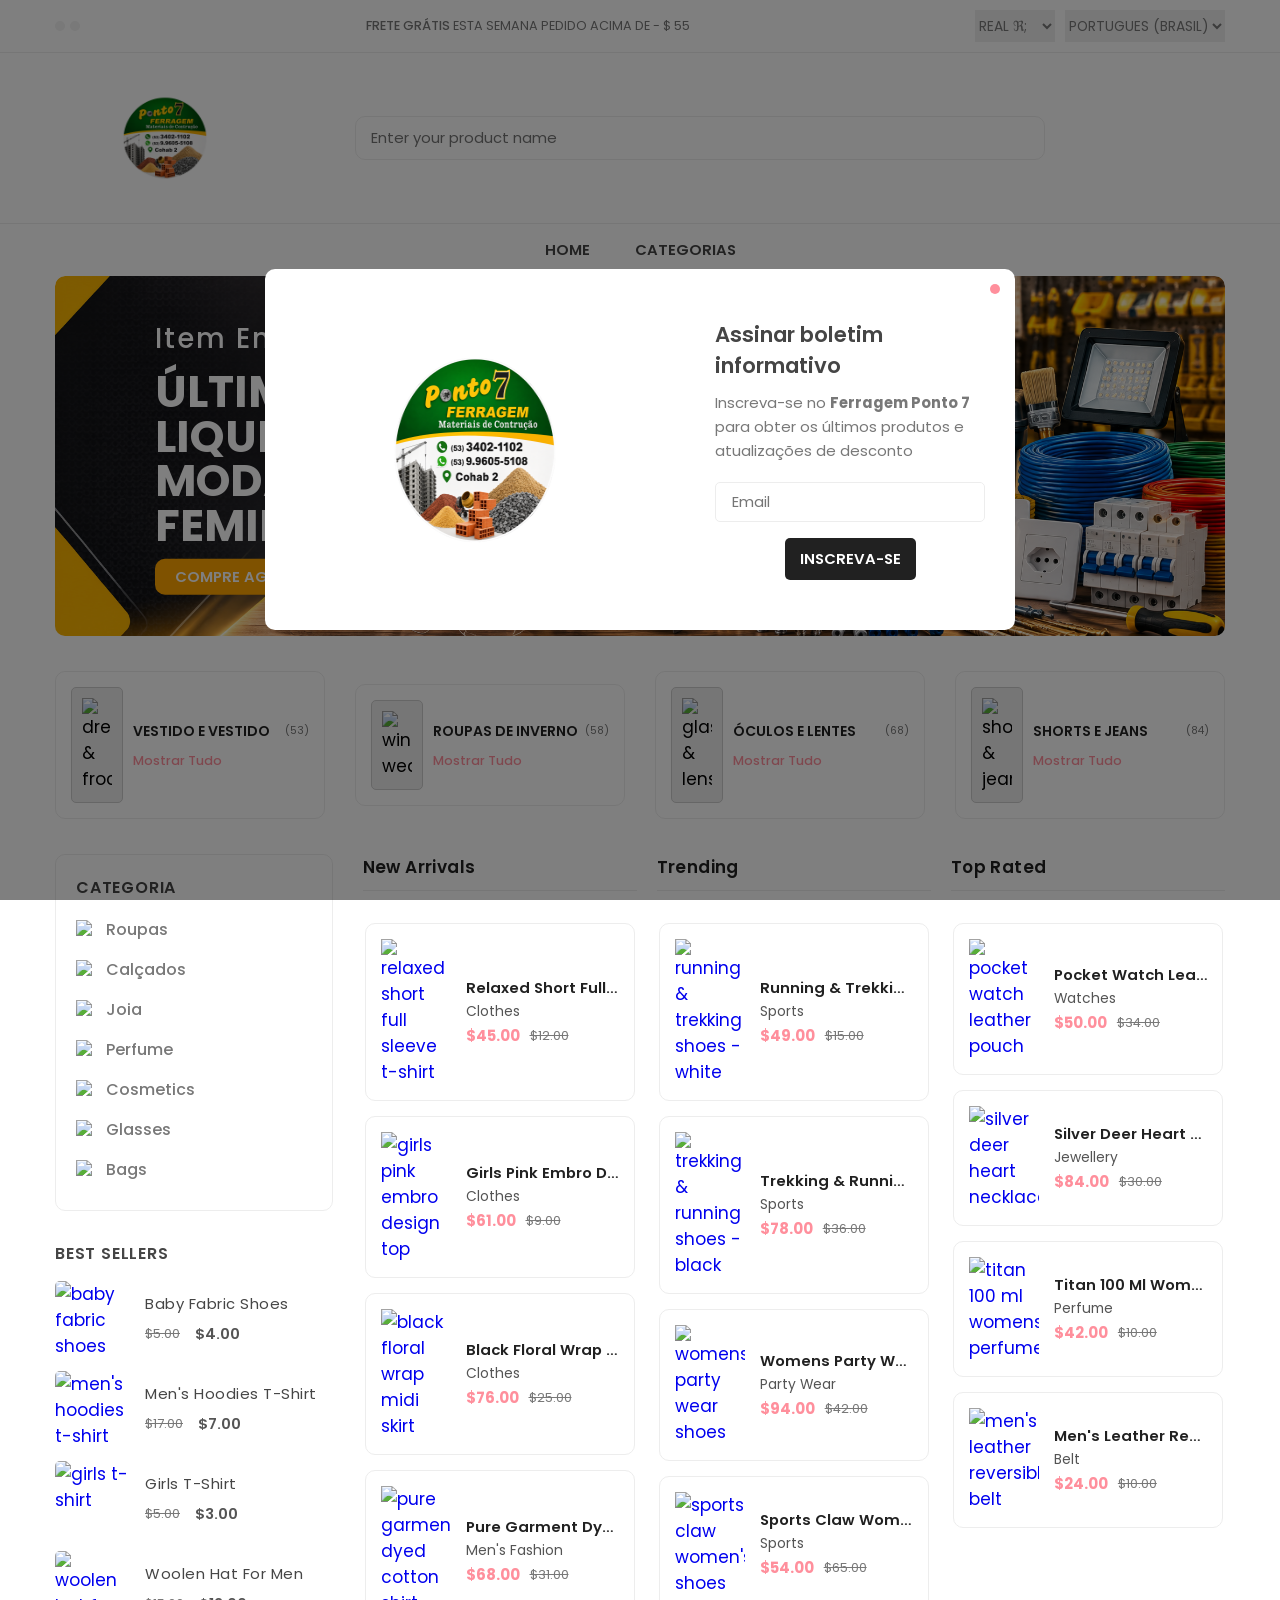
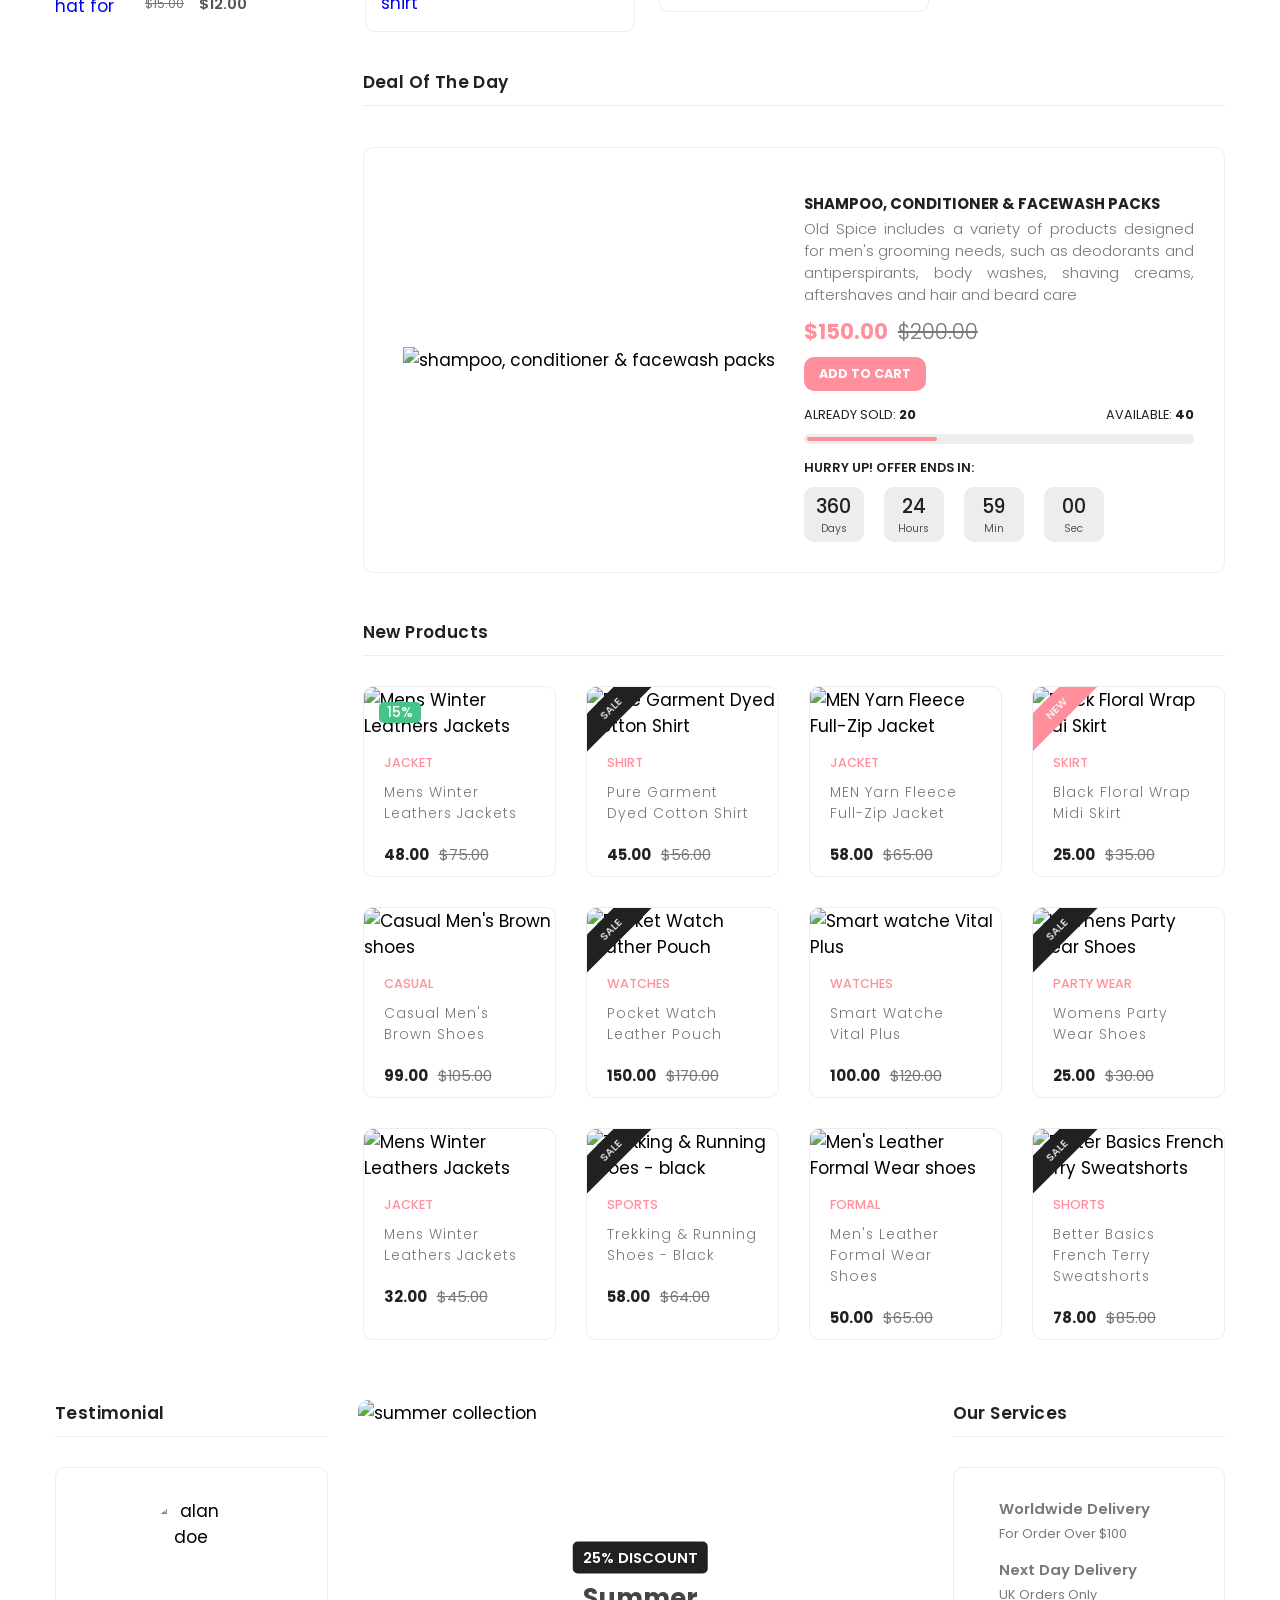
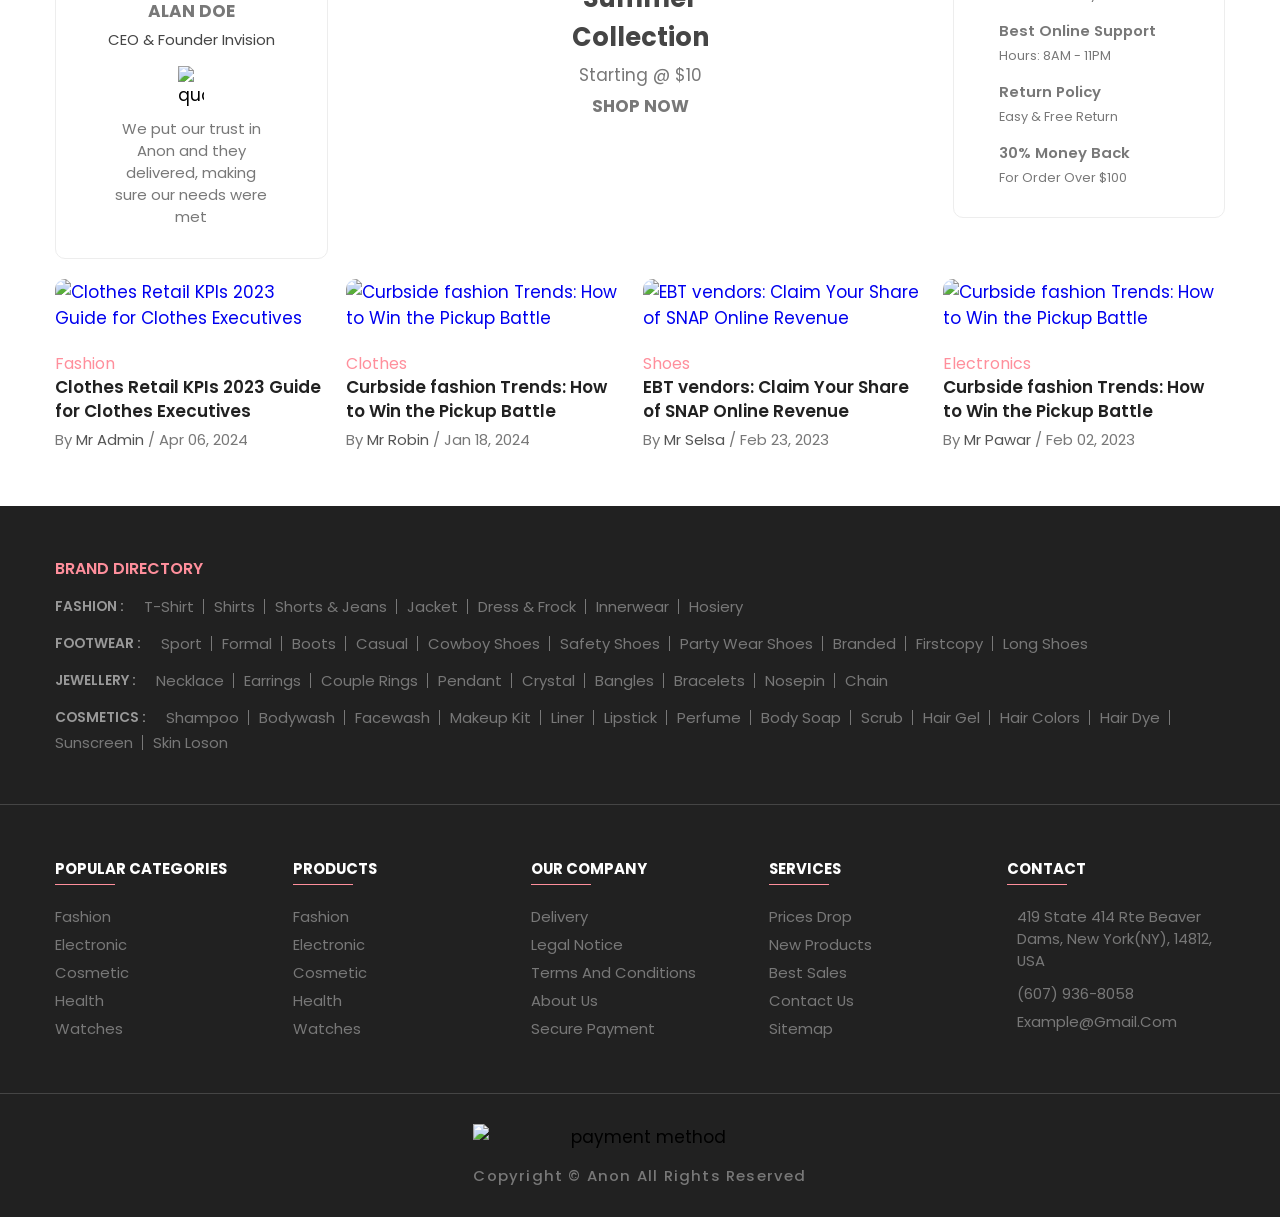
==== commit 24bf35f1: "arrumando" ====
--- a/index.html
+++ b/index.html
@@ -7,7 +7,7 @@
   <title>AL - Artes</title>
   <link rel="stylesheet" href="style.css" />
 
-  <link rel="shortcut icon" href="img/logo.png" type="image/x-icon" width="310px" height="200px"  />
+  <link rel="shortcut icon" href="img/logo.png" type="image/x-icon"   />
 </head>
 
 <body>
@@ -22,7 +22,7 @@
       </button>
 
       <div class="newsletter-img">
-        <img src="img/logo.png" alt="image" width="310px" height="200px" />
+        <img src="img/logo.png" alt="image" width="420px" height="270px" />
       </div>
 
       <div class="newsletter">
@@ -113,7 +113,7 @@
 
         <div class="header-user-actions">
           <button class="action-btn">
-            <a href="login/cad.php" style="text-decoration: none ; color:black;"><ion-icon name="cart-outline"></ion-icon></a>
+            <a href="carrinho/index.php" style="text-decoration: none ; color:black;"><ion-icon name="cart-outline"></ion-icon></a>
           </button>
         </div>
 
@@ -180,7 +180,7 @@
                 <li class="panel-list-item"><a href="#">Caixas d'água</a></li>
                 <li class="panel-list-item"><a href="#">Sifões</a></li>
                 <li class="panel-list-item">
-                  <img src="https://i.postimg.cc/vT9Bmvq6/womens-banner.jpg" alt="image" width="250" height="119" />
+                  <img src="img/cano.png" alt="image" width="250" height="119" />
                 </li>
               </ul>
 
@@ -193,7 +193,7 @@
                 <li class="panel-list-item"><a href="#">Lixas</a></li>
                 <li class="panel-list-item"><a href="#">Solventes</a></li>
                 <li class="panel-list-item">
-                  <img src="https://i.postimg.cc/htMGhvrM/electronics-banner-2.jpg" alt="image" width="250"
+                  <img src="img/pinta.png" alt="image" width="250"
                     height="119" />
                 </li>
               </ul>
@@ -445,7 +445,7 @@
             <div class="banner-content">
               <p class="banner-subtitle">Item em alta</p>
               <h2 class="banner-title">Última liquidação de moda feminina</h2>
-              <p class="banner-text">A partir de &dollar; <b>20</b>,00</p>
+             
               <a href="#" class="banner-btn">Compre agora</a>
             </div>
           </div>
--- a/style.css
+++ b/style.css
@@ -588,7 +588,7 @@
 }
 
 .banner-subtitle {
-    color: var(--salmon-pink);
+    color: white;
     font-size: var(--fs-7);
     font-weight: var(--weight-500);
     text-transform: capitalize;
@@ -597,7 +597,7 @@
 }
 
 .banner-title {
-    color: var(--eerie-black);
+    color: white;
     font-size: var(--fs-1);
     text-transform: uppercase;
     line-height: 1;
@@ -607,7 +607,7 @@
 .banner-text { display: none; }
 
 .banner-btn {
-    background: var(--salmon-pink);
+    background: orange;
     color: var(--white);
     width: max-content;
     font-size: var(--fs-11);
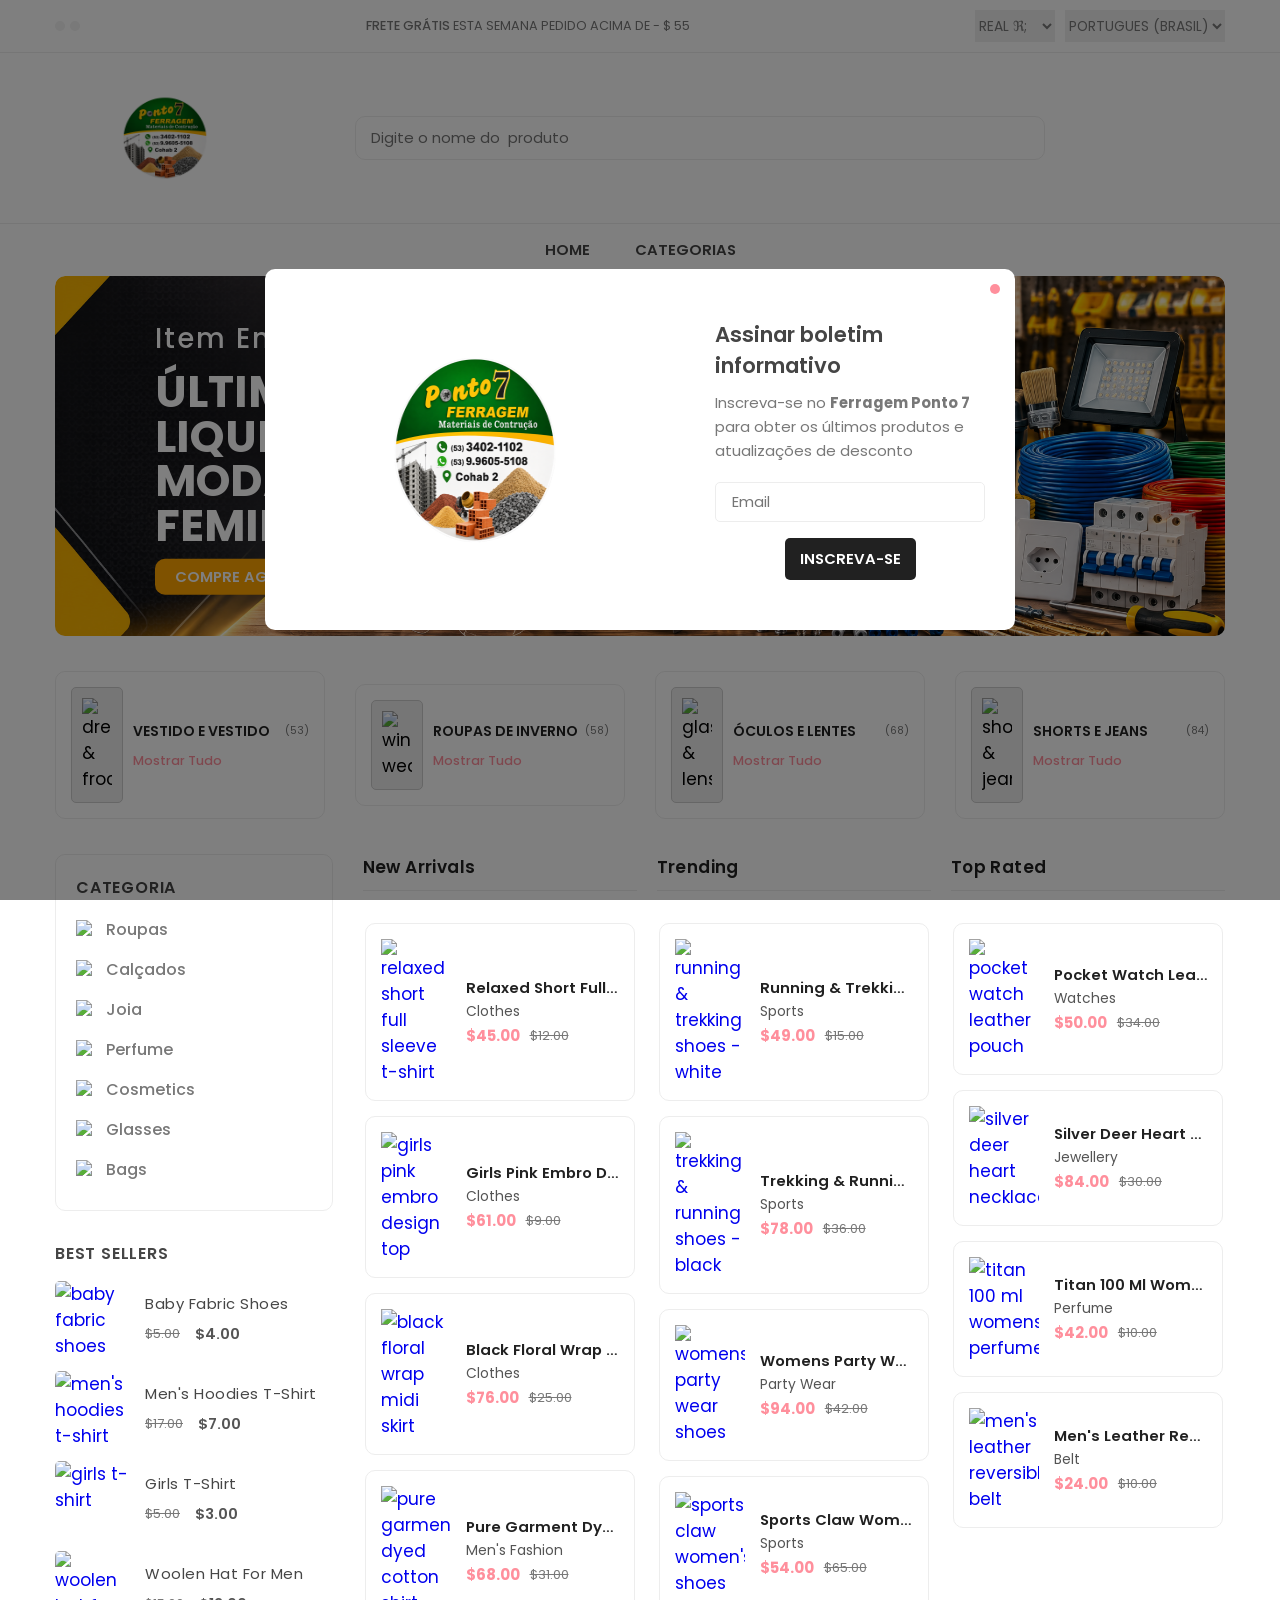
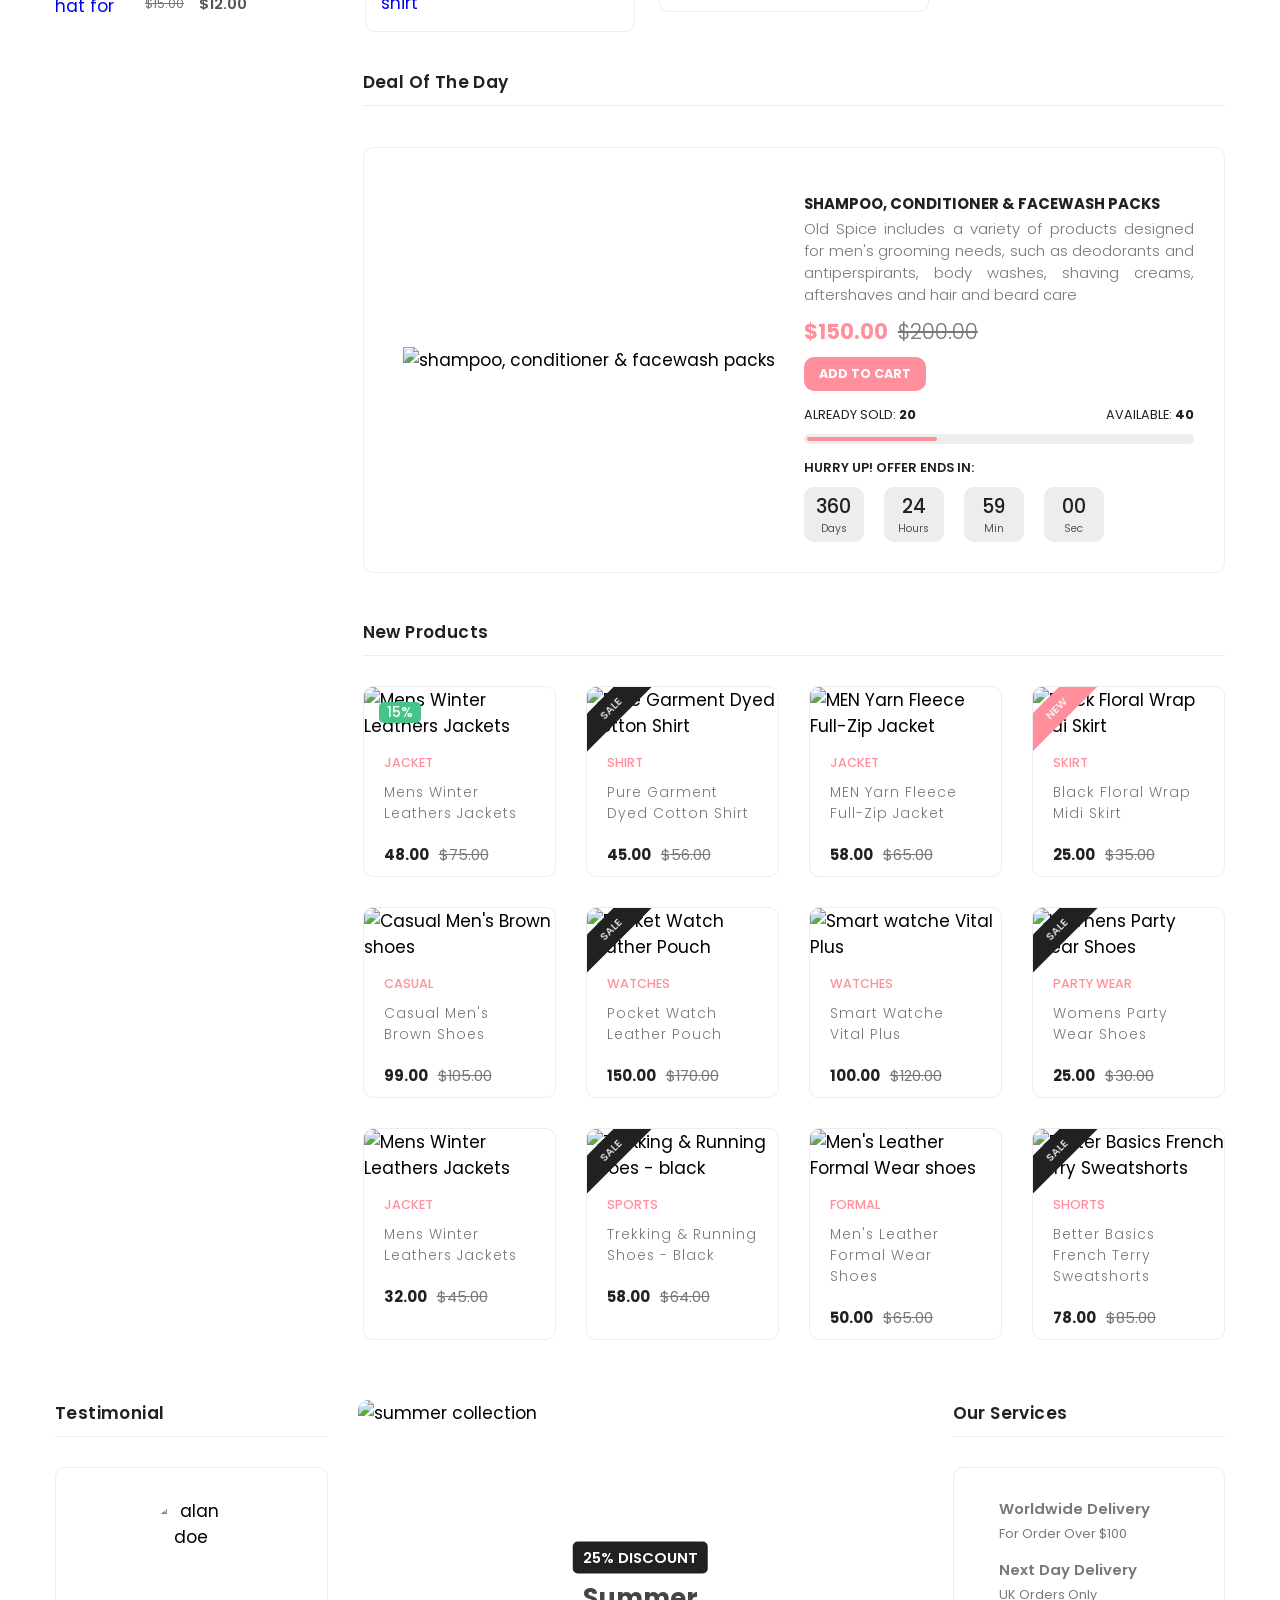
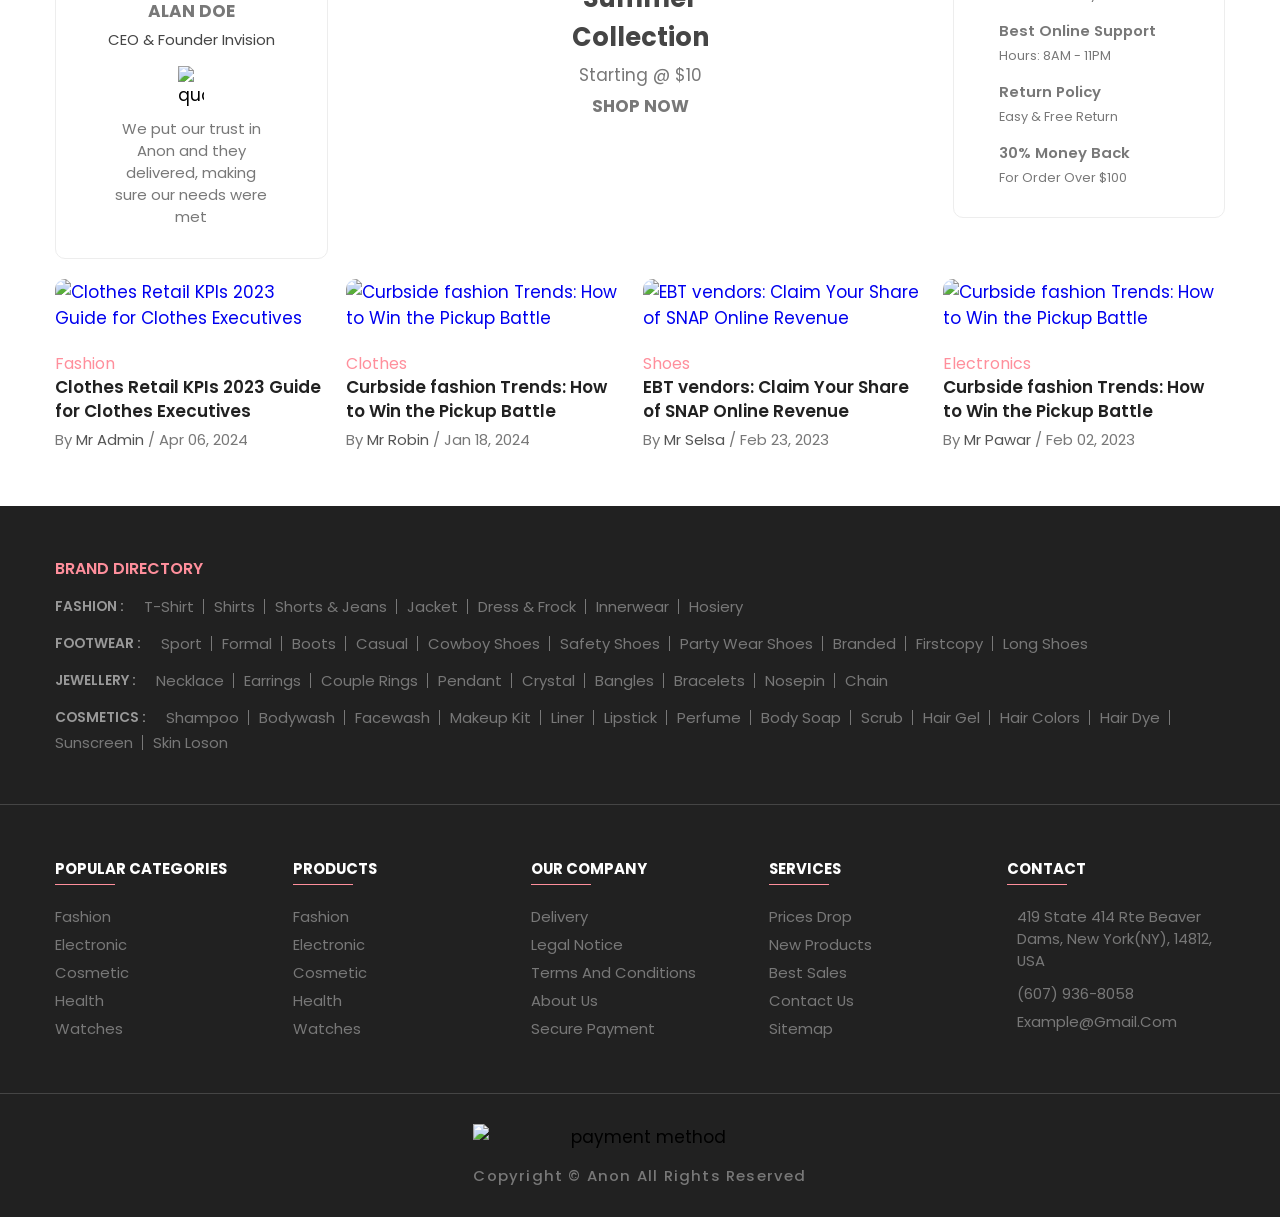
==== commit acee4172: "arrumando" ====
--- a/index.html
+++ b/index.html
@@ -97,7 +97,7 @@
             height="36" /></a>
 
         <div class="header-search-container">
-          <input type="search" name="search" class="search-field" placeholder="Enter your product name" />
+          <input type="search" name="search" class="search-field" placeholder="Digite o nome do  produto" />
 
           <button class="search-btn">
             <ion-icon name="search-outline"></ion-icon>
